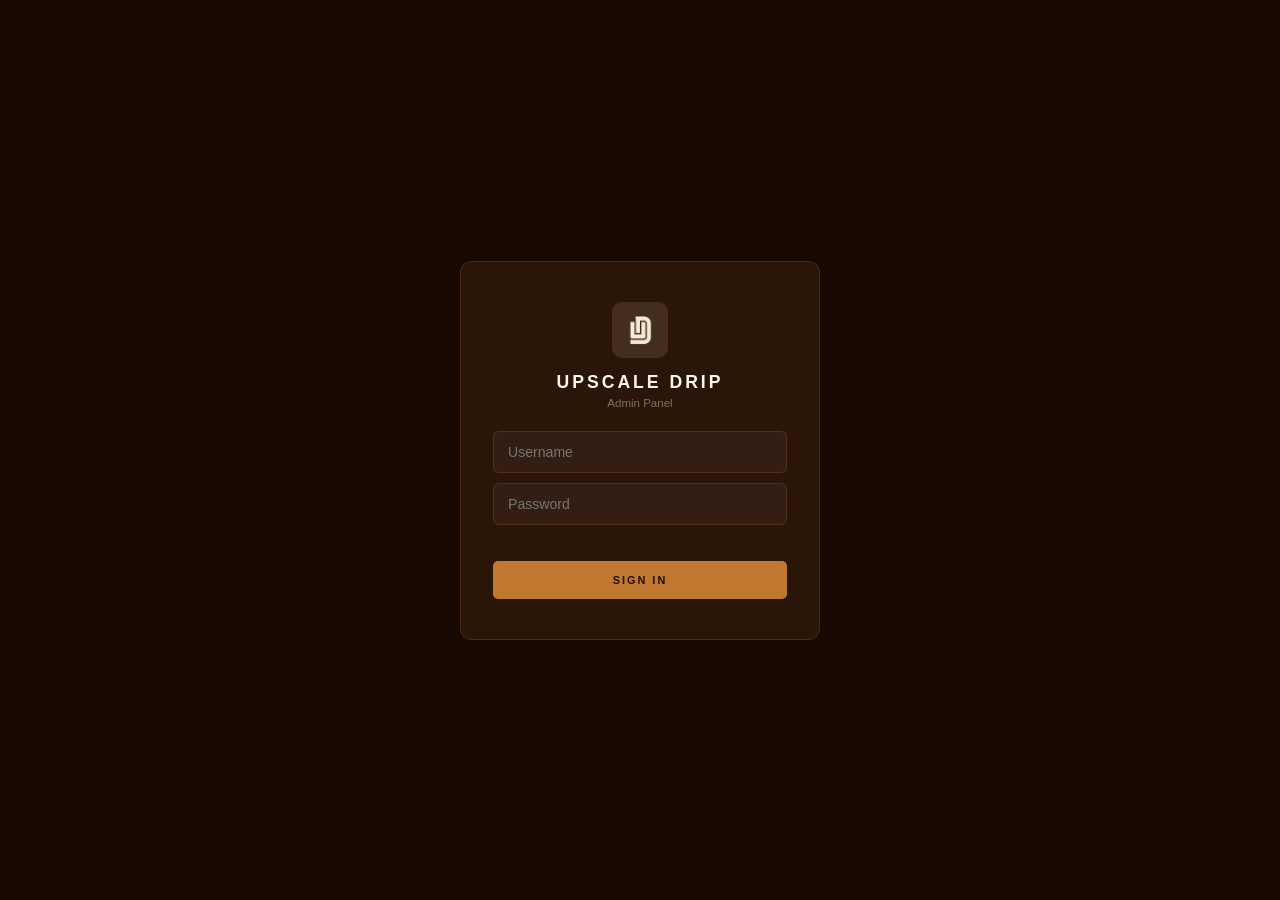
==== admin.html @ 0a0defcd "Add files via upload" ====
<!DOCTYPE html>
<html lang="en">
<head>
<meta charset="UTF-8"/>
<meta name="viewport" content="width=device-width,initial-scale=1.0"/>
<title>Admin — Upscale Drip</title>
<style>
*,*::before,*::after{box-sizing:border-box;margin:0;padding:0}
:root{--bg:#1e0f06;--bg2:#2a1509;--bg3:#361b0c;--bg4:#180a03;--ac:#c07830;--cr:#f0e0c8;--cr2:#faf4ec;--mu:rgba(240,224,200,.45)}
body{background:var(--bg);color:var(--cr);font-family:'Jost',sans-serif;font-weight:300}
@import url('https://fonts.googleapis.com/css2?family=Jost:wght@300;400;500;600&display=swap');
.scr{display:none}.scr.on{display:flex}
/* LOGIN */
#scrLogin{min-height:100vh;align-items:center;justify-content:center;background:var(--bg4)}
.login-box{background:var(--bg2);border:1px solid rgba(192,120,48,.2);border-radius:12px;padding:40px 32px;width:100%;max-width:360px;text-align:center}
.login-box img{width:56px;height:56px;border-radius:10px;margin:0 auto 14px;display:block}
.login-box h2{font-size:1.1rem;letter-spacing:3px;text-transform:uppercase;color:var(--cr2);margin-bottom:4px}
.login-box p{font-size:.72rem;color:var(--mu);margin-bottom:22px}
.login-box input{width:100%;padding:12px 14px;background:rgba(255,255,255,.04);border:1px solid rgba(192,120,48,.2);color:var(--cr);font-size:.88rem;border-radius:6px;outline:none;margin-bottom:10px;font-family:inherit}
.login-box input:focus{border-color:var(--ac)}
#lerr{color:#e74c3c;font-size:.75rem;min-height:18px;margin-bottom:8px}
/* ADMIN LAYOUT */
#scrAdmin{min-height:100vh;flex-direction:row}
.sidebar{width:220px;min-width:220px;background:var(--bg4);border-right:1px solid rgba(192,120,48,.1);display:flex;flex-direction:column;position:sticky;top:0;height:100vh;overflow-y:auto}
.sb-logo{padding:22px 18px 16px;border-bottom:1px solid rgba(192,120,48,.1);display:flex;align-items:center;gap:10px}
.sb-logo img{width:34px;height:34px;border-radius:6px}
.sb-logo span{font-size:.78rem;letter-spacing:3px;color:var(--ac)}
.si{display:flex;align-items:center;gap:10px;padding:12px 18px;font-size:.78rem;color:var(--mu);cursor:pointer;transition:all .2s;border-left:3px solid transparent}
.si:hover{color:var(--cr);background:rgba(192,120,48,.06)}
.si.on{color:var(--ac);border-left-color:var(--ac);background:rgba(192,120,48,.08)}
.sb-foot{margin-top:auto;padding:14px 18px;border-top:1px solid rgba(192,120,48,.1)}
.logout-btn{width:100%;padding:9px;font-size:.7rem;letter-spacing:1.5px;text-transform:uppercase;background:rgba(192,120,48,.1);border:1px solid rgba(192,120,48,.2);color:var(--mu);border-radius:5px;cursor:pointer;transition:all .2s;font-family:inherit}
.logout-btn:hover{background:rgba(192,120,48,.2);color:var(--cr)}
.main{flex:1;padding:28px 32px;overflow-y:auto}
.pg{display:none}.pg.on{display:block}
.ph{display:flex;align-items:center;justify-content:space-between;margin-bottom:24px}
.ph h2{font-size:1.3rem;color:var(--cr2)}
/* STATS */
.stats{display:grid;grid-template-columns:repeat(4,1fr);gap:12px;margin-bottom:24px}
.sc{background:var(--bg2);border-radius:8px;padding:16px;border:1px solid rgba(192,120,48,.1)}
.sc-l{font-size:.62rem;letter-spacing:2px;text-transform:uppercase;color:var(--mu);margin-bottom:4px}
.sc-v{font-size:1.6rem;color:var(--ac);font-weight:600}
.sc-s{font-size:.65rem;color:var(--mu);margin-top:2px}
/* CLOUD BADGE */
.cb{display:inline-flex;align-items:center;gap:7px;padding:6px 12px;border-radius:20px;font-size:.68rem;letter-spacing:.5px}
.cb-ok{background:rgba(45,106,45,.2);border:1px solid rgba(45,106,45,.3);color:#7ec87e}
.cb-err{background:rgba(139,26,26,.2);border:1px solid rgba(139,26,26,.3);color:#e07070}
.dot{width:7px;height:7px;border-radius:50%;background:currentColor}
/* TABLES */
.tbox{background:var(--bg2);border-radius:10px;overflow:hidden;border:1px solid rgba(192,120,48,.1)}
.tbar{display:flex;align-items:center;justify-content:space-between;padding:14px 18px;border-bottom:1px solid rgba(192,120,48,.1)}
.tbar h3{font-size:.88rem;color:var(--cr2)}
table{width:100%;border-collapse:collapse}
th{font-size:.62rem;letter-spacing:2px;text-transform:uppercase;color:var(--mu);padding:10px 14px;text-align:left;border-bottom:1px solid rgba(192,120,48,.1)}
td{padding:10px 14px;font-size:.78rem;border-bottom:1px solid rgba(192,120,48,.06);color:var(--cr)}
tr:last-child td{border-bottom:none}
tr:hover td{background:rgba(192,120,48,.03)}
td img{width:36px;height:44px;object-fit:cover;object-position:top;border-radius:4px}
/* CHIPS */
.chips{display:flex;gap:6px;flex-wrap:wrap;margin-bottom:16px}
.chip{padding:5px 14px;border-radius:16px;font-size:.62rem;font-weight:600;letter-spacing:1.5px;text-transform:uppercase;border:1px solid rgba(192,120,48,.2);color:var(--mu);cursor:pointer;transition:all .2s}
.chip:hover{border-color:var(--ac);color:var(--cr)}
.chip.on{background:var(--ac);border-color:var(--ac);color:var(--bg)}
/* FORMS */
.pbox{background:var(--bg2);border-radius:10px;padding:24px;border:1px solid rgba(192,120,48,.1);margin-bottom:20px}
.pbox h3{font-size:.9rem;color:var(--cr2);margin-bottom:18px}
.fg{margin-bottom:14px}
.fg label{display:block;font-size:.62rem;letter-spacing:1.5px;text-transform:uppercase;color:var(--mu);margin-bottom:5px}
.f{width:100%;padding:10px 13px;background:rgba(255,255,255,.04);border:1px solid rgba(192,120,48,.18);color:var(--cr);font-size:.84rem;border-radius:6px;outline:none;font-family:inherit;transition:border-color .2s}
.f:focus{border-color:var(--ac)}
.f::placeholder{color:var(--mu)}
textarea.f{resize:vertical;min-height:70px}
.fr2{display:grid;grid-template-columns:1fr 1fr;gap:12px}
.frow{display:flex;gap:10px;margin-top:6px;flex-wrap:wrap}
/* TOGGLE */
.trow{display:flex;align-items:center;gap:10px}
.tog{position:relative;width:40px;height:22px;flex-shrink:0}
.tog input{opacity:0;width:0;height:0;position:absolute}
.ts{position:absolute;inset:0;background:rgba(192,120,48,.18);border-radius:22px;cursor:pointer;transition:.25s;border:1px solid rgba(192,120,48,.24)}
.ts:before{content:'';position:absolute;width:15px;height:15px;bottom:2px;left:2px;background:var(--mu);border-radius:50%;transition:.25s}
.tog input:checked+.ts{background:var(--ac);border-color:var(--ac)}
.tog input:checked+.ts:before{transform:translateX(18px);background:#fff}
/* BUTTONS */
.btn{display:inline-flex;align-items:center;gap:6px;padding:9px 20px;background:var(--ac);color:var(--bg);font-size:.68rem;font-weight:700;letter-spacing:2px;text-transform:uppercase;border:none;border-radius:5px;cursor:pointer;transition:all .2s;font-family:inherit}
.btn:hover{background:#e09048}
.btn-g{background:rgba(255,255,255,.07);color:var(--cr);border:1px solid rgba(192,120,48,.2)}
.btn-g:hover{background:rgba(255,255,255,.12)}
.btn-r{background:rgba(139,26,26,.5);color:#e07070;border:1px solid rgba(139,26,26,.3)}
.btn-r:hover{background:rgba(139,26,26,.7)}
.btn-grn{background:rgba(45,106,45,.5);color:#7ec87e;border:1px solid rgba(45,106,45,.3)}
.btn-grn:hover{background:rgba(45,106,45,.7)}
.btn-sm{padding:6px 14px;font-size:.6rem}
/* EDIT MODAL */
.ov{display:none;position:fixed;inset:0;background:rgba(0,0,0,.65);backdrop-filter:blur(3px);z-index:900}
.ov.on{display:block}
.emod{position:fixed;top:50%;left:50%;transform:translate(-50%,-50%) scale(.93);background:var(--bg2);width:94%;max-width:560px;max-height:90vh;overflow-y:auto;border-radius:12px;padding:28px;z-index:901;opacity:0;pointer-events:none;transition:all .3s;border:1px solid rgba(192,120,48,.15)}
.emod.on{opacity:1;pointer-events:all;transform:translate(-50%,-50%) scale(1)}
.emod h3{font-size:1rem;color:var(--cr2);margin-bottom:18px}
.mc{position:absolute;top:14px;right:16px;color:var(--mu);font-size:1.1rem;cursor:pointer;background:none;border:none;font-family:inherit}
/* TOAST */
.toast{position:fixed;bottom:28px;right:28px;background:var(--bg3);border:1px solid rgba(192,120,48,.25);color:var(--cr2);padding:12px 20px;border-radius:8px;font-size:.78rem;z-index:9999;opacity:0;transform:translateY(10px);transition:all .3s;pointer-events:none}
.toast.on{opacity:1;transform:none}
/* SAVING */
.saving-bar{display:none;position:fixed;top:0;left:0;right:0;height:3px;background:linear-gradient(90deg,var(--ac),#e09048);z-index:9999;animation:prog 1s ease-in-out infinite alternate}
@keyframes prog{0%{opacity:.5}100%{opacity:1}}
.saving-bar.on{display:block}
@media(max-width:880px){.stats{grid-template-columns:1fr 1fr}.sidebar{width:180px;min-width:180px}}
@media(max-width:600px){#scrAdmin{flex-direction:column}.sidebar{width:100%;height:auto;position:relative}.main{padding:16px}}
@media(max-width:460px){.fr2{grid-template-columns:1fr}}
</style>
</head>
<body>

<div class="saving-bar" id="savingBar"></div>
<div class="toast" id="toast"></div>

<!-- LOGIN -->
<div class="scr on" id="scrLogin">
  <div class="login-box">
    <img src="logo.jpg" alt="Upscale Drip"/>
    <h2>Upscale Drip</h2>
    <p>Admin Panel</p>
    <input id="lu" type="text" placeholder="Username" autocomplete="off"/>
    <input id="lp" type="password" placeholder="Password"/>
    <div id="lerr"></div>
    <button class="btn" style="width:100%;padding:13px;justify-content:center" onclick="doLogin()">Sign In</button>
  </div>
</div>

<!-- ADMIN -->
<div class="scr" id="scrAdmin">
  <aside class="sidebar">
    <div class="sb-logo">
      <img src="logo.jpg" alt="UD"/>
      <span>UPSCALE DRIP</span>
    </div>
    <div class="si on" data-pg="dash">Dashboard</div>
    <div class="si" data-pg="prods">Products</div>
    <div class="si" data-pg="add">Add Product</div>
    <div class="si" data-pg="settings">Settings</div>
    <div class="sb-foot">
      <button class="logout-btn" onclick="logout()">Sign Out</button>
    </div>
  </aside>

  <main class="main">
    <!-- DASHBOARD -->
    <div class="pg on" id="pg-dash">
      <div class="ph"><h2>Dashboard</h2><div id="cloudBadge"></div></div>
      <div class="stats" id="statsGrid"></div>
      <div class="tbox">
        <div class="tbar"><h3>Recent Products</h3><button class="btn btn-sm" onclick="nav('add')">+ Add Product</button></div>
        <div id="recentTbl"></div>
      </div>
    </div>

    <!-- PRODUCTS -->
    <div class="pg" id="pg-prods">
      <div class="ph"><h2>All Products</h2><button class="btn btn-sm" onclick="nav('add')">+ Add</button></div>
      <div class="chips" id="catChips">
        <span class="chip on" data-c="all">All</span>
        <span class="chip" data-c="panjabi">Panjabi</span>
        <span class="chip" data-c="shirt">Shirts</span>
        <span class="chip" data-c="polo">Polo</span>
        <span class="chip" data-c="jacket">Jackets</span>
        <span class="chip" data-c="trouser">Trousers</span>
      </div>
      <div class="tbox"><div id="prodsTbl"></div></div>
    </div>

    <!-- ADD PRODUCT -->
    <div class="pg" id="pg-add">
      <div class="ph"><h2>Add Product</h2></div>
      <div class="pbox" style="max-width:600px">
        <div class="fr2">
          <div class="fg"><label>Product Name *</label><input class="f" id="fn" placeholder="e.g. Short Panjabi - Sand White"/></div>
          <div class="fg"><label>Category *</label><select class="f" id="fc"><option value="">— Select —</option></select></div>
        </div>
        <div class="fr2">
          <div class="fg"><label>Price (৳) *</label><input class="f" type="number" id="fpr" placeholder="3200"/></div>
          <div class="fg"><label>Main Image URL *</label><input class="f" id="fi" placeholder="https://..." oninput="prevImg(this,'fip')"/></div>
        </div>
        <div style="margin-bottom:14px"><img id="fip" src="" style="display:none;height:100px;border-radius:6px;object-fit:cover"/></div>
        <div class="fg"><label>Description</label><textarea class="f" id="fd" rows="2" placeholder="Short description..."></textarea></div>
        <div class="fg"><label>Sizes (comma separated)</label><input class="f" id="fsz" placeholder="S, M, L, XL, XXL"/></div>
        <div class="fg"><label>Colors (name:hexcode — comma separated)</label><input class="f" id="fcols" placeholder="Sand White:#f5f0e8, Olive Green:#6b7c4d"/></div>
        <div class="fg"><label>Extra Images (one URL per line)</label><textarea class="f" id="fimgs" rows="3" placeholder="https://...&#10;https://..."></textarea></div>
        <div class="fg"><label>Size Chart (image URL or text table)</label><textarea class="f" id="fschart" rows="2" placeholder="https://... or paste a text table"></textarea></div>
        <div class="fg"><label>New Arrival Badge</label>
          <div class="trow" style="margin-top:4px"><label class="tog"><input type="checkbox" id="fnew"/><span class="ts"></span></label><span style="font-size:.8rem">Show "New" badge</span></div>
        </div>
        <div class="frow">
          <button class="btn" onclick="addProd()">&#10003; Save Product</button>
          <button class="btn btn-g" onclick="clearAdd()">Clear</button>
        </div>
      </div>
    </div>

    <!-- SETTINGS -->
    <div class="pg" id="pg-settings">
      <div class="ph"><h2>Settings</h2></div>

      <div class="pbox" style="max-width:640px">
        <h3>Hero Slides</h3>
        <p style="font-size:.76rem;color:var(--mu);margin-bottom:14px">Edit the 3 background slides on the homepage.</p>
        <div id="heroEditor"></div>
        <button class="btn btn-grn" style="margin-top:12px" onclick="saveHero()">&#10003; Save Hero Slides</button>
      </div>

      <div class="pbox" style="max-width:640px">
        <h3>Ticker Bar</h3>
        <p style="font-size:.76rem;color:var(--mu);margin-bottom:14px">Edit the scrolling offers bar. One item per line.</p>
        <textarea class="f" id="tickerEditor" rows="6" placeholder="New Arrivals SS26&#10;Cash on Delivery&#10;Free Delivery Dhaka"></textarea>
        <button class="btn btn-grn" style="margin-top:10px" onclick="saveTicker()">&#10003; Save Ticker</button>
      </div>

      <div class="pbox" style="max-width:640px">
        <h3>Change Password</h3>
        <div class="fg"><label>Current Password</label><input class="f" type="password" id="cp"/></div>
        <div class="fr2">
          <div class="fg"><label>New Password</label><input class="f" type="password" id="np"/></div>
          <div class="fg"><label>Confirm New Password</label><input class="f" type="password" id="cnp"/></div>
        </div>
        <button class="btn" onclick="changePwd()">&#10003; Update Password</button>
      </div>

      <div class="pbox" style="max-width:640px">
        <h3>Order Email Notifications</h3>
        <p style="font-size:.76rem;color:var(--mu);margin-bottom:14px">Connect EmailJS to receive order emails. <a href="https://www.emailjs.com" target="_blank" style="color:var(--ac)">Sign up free at emailjs.com</a></p>
        <div class="fg"><label>EmailJS Public Key</label><input class="f" id="ejPublic" placeholder="e.g. abc123XYZ"/></div>
        <div class="fg"><label>EmailJS Service ID</label><input class="f" id="ejService" placeholder="e.g. service_xxxxxx"/></div>
        <div class="fg"><label>EmailJS Template ID</label><input class="f" id="ejTemplate" placeholder="e.g. template_xxxxxx"/></div>
        <p style="font-size:.7rem;color:var(--mu);margin-bottom:10px">Template variables: <code style="color:var(--ac)">customer_name, phone, address, location, items, subtotal, delivery, total</code></p>
        <button class="btn btn-grn" onclick="saveEmailJS()">&#10003; Save Email Settings</button>
      </div>

      <div class="pbox" style="max-width:640px">
        <h3>Custom Categories</h3>
        <p style="font-size:.76rem;color:var(--mu);margin-bottom:14px">Add new product categories beyond the defaults.</p>
        <div id="catList" style="margin-bottom:12px"></div>
        <div style="display:flex;gap:8px">
          <input class="f" id="newCatInput" placeholder="e.g. accessories" style="flex:1"/>
          <button class="btn" onclick="addCat()">+ Add</button>
        </div>
      </div>

      <div class="pbox" style="max-width:640px">
        <h3>Danger Zone</h3>
        <p style="font-size:.76rem;color:var(--mu);margin-bottom:14px">Reset all products back to the 16 defaults.</p>
        <button class="btn btn-r" onclick="resetAll()">&#9888; Reset All Products</button>
      </div>
    </div>

  </main>
</div>

<!-- EDIT MODAL -->
<div class="ov" id="editOv" onclick="closeEdit()"></div>
<div class="emod" id="editMod">
  <button class="mc" onclick="closeEdit()">&#10005;</button>
  <h3>Edit Product</h3>
  <div class="fr2">
    <div class="fg"><label>Name *</label><input class="f" id="en"/></div>
    <div class="fg"><label>Category *</label><select class="f" id="ec"></select></div>
  </div>
  <div class="fr2">
    <div class="fg"><label>Price (৳) *</label><input class="f" type="number" id="epr"/></div>
    <div class="fg"><label>Main Image URL *</label><input class="f" id="ei" oninput="prevImg(this,'eip')"/></div>
  </div>
  <div style="margin-bottom:14px"><img id="eip" src="" style="display:none;height:80px;border-radius:6px;object-fit:cover"/></div>
  <div class="fg"><label>Description</label><textarea class="f" id="ed" rows="2"></textarea></div>
  <div class="fg"><label>Sizes (comma separated)</label><input class="f" id="esz"/></div>
  <div class="fg"><label>Colors (name:hexcode — comma separated)</label><input class="f" id="ecols"/></div>
  <div class="fg"><label>Extra Images (one URL per line)</label><textarea class="f" id="eimgs" rows="3"></textarea></div>
  <div class="fg"><label>Size Chart (image URL or text)</label><textarea class="f" id="eschart" rows="2"></textarea></div>
  <div class="fg"><label>New Arrival</label>
    <div class="trow" style="margin-top:4px"><label class="tog"><input type="checkbox" id="enew"/><span class="ts"></span></label><span style="font-size:.8rem">Show "New" badge</span></div>
  </div>
  <div class="frow">
    <button class="btn" onclick="saveEdit()">&#10003; Save Changes</button>
    <button class="btn btn-g" onclick="closeEdit()">Cancel</button>
  </div>
</div>

<script>
const SB_URL = 'https://pwbvhiczbljxotyiqwin.supabase.co';
const SB_KEY = 'eyJhbGciOiJIUzI1NiIsInR5cCI6IkpXVCJ9.eyJpc3MiOiJzdXBhYmFzZSIsInJlZiI6InB3YnZoaWN6YmxqeG90eWlxd2luIiwicm9sZSI6ImFub24iLCJpYXQiOjE3NzMwNzA0NjQsImV4cCI6MjA4ODY0NjQ2NH0.D5AfG-0RzwMVuLhfY_UIaBmjnXt2v2VZ6OrHuLbLZ10';
const SB_H = {'apikey':SB_KEY,'Authorization':'Bearer '+SB_KEY,'Content-Type':'application/json','Prefer':'return=representation'};
const SB_HR = {'apikey':SB_KEY,'Authorization':'Bearer '+SB_KEY};

const CKEY = 'ud_creds';
function getCreds(){try{const r=localStorage.getItem(CKEY);return r?JSON.parse(r):{user:'upscaledrip',pass:'UD@Admin2026'};}catch(e){return{user:'upscaledrip',pass:'UD@Admin2026'};}}

const DEF=[
  {name:'Short Panjabi - Sand White',cat:'panjabi',img:'https://images.unsplash.com/photo-1605518216938-7c31b7b14ad0?w=700&q=85',price:3200,description:'Premium cotton short panjabi.',isnew:true,sizes:['S','M','L','XL','XXL'],colors:[],images:[],sizechart:''},
  {name:'Premium Linen Shirt - Natural Beige',cat:'shirt',img:'https://images.unsplash.com/photo-1602810318383-e386cc2a3ccf?w=700&q=85',price:1800,description:'Pure linen blend, relaxed fit.',isnew:true,sizes:['S','M','L','XL','XXL'],colors:[],images:[],sizechart:''},
  {name:'Premium Polo Shirt - Coffee Brown',cat:'polo',img:'https://images.unsplash.com/photo-1586363104862-3a5e2ab60d99?w=700&q=85',price:2400,description:'Fine pique cotton polo.',isnew:true,sizes:['S','M','L','XL','XXL'],colors:[],images:[],sizechart:''},
  {name:'Oxford Button-Down Shirt - White',cat:'shirt',img:'https://images.unsplash.com/photo-1596755094514-f87e34085b2c?w=700&q=85',price:1800,description:'Classic Oxford weave.',isnew:true,sizes:['S','M','L','XL','XXL'],colors:[],images:[],sizechart:''},
  {name:'Short Panjabi - Olive Green',cat:'panjabi',img:'https://images.unsplash.com/photo-1610030469983-98e550d6193c?w=700&q=85',price:3200,description:'Soft premium cotton.',isnew:false,sizes:['S','M','L','XL','XXL'],colors:[],images:[],sizechart:''},
  {name:'Short Panjabi - Charcoal Black',cat:'panjabi',img:'https://images.unsplash.com/photo-1583743814966-8936f5b7be1a?w=700&q=85',price:3200,description:'Elegant charcoal black.',isnew:false,sizes:['S','M','L','XL','XXL'],colors:[],images:[],sizechart:''},
  {name:'Linen Shirt - Slate Blue',cat:'shirt',img:'https://images.unsplash.com/photo-1489987707025-afc232f7ea0f?w=700&q=85',price:1800,description:'Relaxed slate blue.',isnew:false,sizes:['S','M','L','XL','XXL'],colors:[],images:[],sizechart:''},
  {name:'Cuban Collar Shirt - Brown',cat:'shirt',img:'https://images.unsplash.com/photo-1593030761757-71fae45fa0e7?w=700&q=85',price:1800,description:'Relaxed open collar.',isnew:false,sizes:['S','M','L','XL','XXL'],colors:[],images:[],sizechart:''},
  {name:'Classic Polo - Navy Blue',cat:'polo',img:'https://images.unsplash.com/photo-1571455786673-9d9d6c194f90?w=700&q=85',price:2400,description:'Premium pique cotton.',isnew:false,sizes:['S','M','L','XL','XXL'],colors:[],images:[],sizechart:''},
  {name:'Striped Polo - Cream and Brown',cat:'polo',img:'https://images.unsplash.com/photo-1622445275576-721325763afe?w=700&q=85',price:2400,description:'Subtle horizontal stripes.',isnew:false,sizes:['S','M','L','XL','XXL'],colors:[],images:[],sizechart:''},
  {name:'Tailored Drip Trousers - Cream',cat:'trouser',img:'https://images.unsplash.com/photo-1473966968600-fa801b869a1a?w=700&q=85',price:2200,description:'High-waist tapered cut.',isnew:false,sizes:['28','30','32','34','36'],colors:[],images:[],sizechart:''},
  {name:'Slim Chino Trousers - Khaki',cat:'trouser',img:'https://images.unsplash.com/photo-1542272604-787c3835535d?w=700&q=85',price:2200,description:'Premium cotton twill.',isnew:false,sizes:['28','30','32','34','36'],colors:[],images:[],sizechart:''},
  {name:'Cargo Utility Trousers - Black',cat:'trouser',img:'https://images.unsplash.com/photo-1624378439575-d8705ad7ae80?w=700&q=85',price:2500,description:'8-pocket utility.',isnew:false,sizes:['28','30','32','34','36'],colors:[],images:[],sizechart:''},
  {name:'Varsity Bomber Jacket - Black',cat:'jacket',img:'https://images.unsplash.com/photo-1503341504253-dff4815485f1?w=700&q=85',price:4200,description:'Ribbed cuffs, satin lining.',isnew:false,sizes:['S','M','L','XL'],colors:[],images:[],sizechart:''},
  {name:'Onyx Trench Coat',cat:'jacket',img:'https://images.unsplash.com/photo-1591047139829-d91aecb6caea?w=700&q=85',price:5200,description:'Double-breasted trench.',isnew:false,sizes:['S','M','L','XL'],colors:[],images:[],sizechart:''},
  {name:'Structured Blazer - Camel',cat:'jacket',img:'https://images.unsplash.com/photo-1548778052-311f4bc2b502?w=700&q=85',price:3800,description:'Sharp camel blazer.',isnew:false,sizes:['S','M','L','XL'],colors:[],images:[],sizechart:''}
];

const DEFAULT_HERO=[
  {img:'https://images.unsplash.com/photo-1602810318383-e386cc2a3ccf?w=1600&q=80',tag:'SS 2026 New Collection',title:'PREMIUM',titleEm:'SHIRTS.',sub:'Crafted from the finest fabrics. Sharp, clean, effortlessly bold.',btn1:'Shop Now',btn1link:'#collection',btn2:'New Arrivals',btn2link:'#new'},
  {img:'https://images.unsplash.com/photo-1605518216938-7c31b7b14ad0?w=1600&q=80',tag:'Traditional Modern',title:'SHORT',titleEm:'PANJABI.',sub:'Premium cotton. Traditional elegance, modern cut.',btn1:'Shop Panjabi',btn1link:'#panjabi',btn2:'New Arrivals',btn2link:'#new'},
  {img:'https://images.unsplash.com/photo-1586363104862-3a5e2ab60d99?w=1600&q=80',tag:'Exclusive Limited',title:'PREMIUM',titleEm:'POLO.',sub:'Signature pique cotton. Bold comfort meets refined style.',btn1:'Shop Polo',btn1link:'#collection',btn2:'New Arrivals',btn2link:'#new'}
];

// ── HELPERS ──
function normP(p){
  var s=p.sizes;if(!Array.isArray(s)){try{s=JSON.parse(s||'[]');}catch(e){s=['S','M','L','XL','XXL'];}}
  var imgs=p.images;if(!Array.isArray(imgs)){try{imgs=JSON.parse(imgs||'[]');}catch(e){imgs=[];}}
  var cols=p.colors;if(!Array.isArray(cols)){try{cols=JSON.parse(cols||'[]');}catch(e){cols=[];}}
  return Object.assign({},p,{sizes:s,images:imgs,colors:cols,sizechart:p.sizechart||''});
}
function parseCols(str){
  if(!str||!str.trim())return[];
  return str.split(',').map(function(s){
    var parts=s.trim().split(':');
    return{name:parts[0].trim(),hex:(parts[1]||parts[0]).trim()};
  }).filter(function(x){return x.name;});
}
function show(id){document.getElementById(id).classList.add('on');}
function hide(id){document.getElementById(id).classList.remove('on');}
function saving(on){document.getElementById('savingBar').classList[on?'add':'remove']('on');}
var toastTimer;
function toast(msg,type){
  var t=document.getElementById('toast');
  t.innerHTML=msg;
  t.style.borderColor=type==='err'?'rgba(231,76,60,.4)':'rgba(192,120,48,.25)';
  t.classList.add('on');
  clearTimeout(toastTimer);
  toastTimer=setTimeout(function(){t.classList.remove('on');},3000);
}
function prevImg(inp,imgId){
  var img=document.getElementById(imgId);
  if(inp.value.trim()){img.src=inp.value.trim();img.style.display='block';}
  else{img.style.display='none';}
}

// ── SUPABASE ──
async function sbGet(){
  var r=await fetch(SB_URL+'/rest/v1/products?select=*&order=id.asc',{headers:SB_HR});
  if(!r.ok)throw new Error(await r.text());
  return r.json();
}
async function sbInsert(p){
  var r=await fetch(SB_URL+'/rest/v1/products',{method:'POST',headers:SB_H,body:JSON.stringify(p)});
  if(!r.ok)throw new Error(await r.text());
  return r.json();
}
async function sbUpdate(id,p){
  var r=await fetch(SB_URL+'/rest/v1/products?id=eq.'+id,{method:'PATCH',headers:SB_H,body:JSON.stringify(p)});
  if(!r.ok)throw new Error(await r.text());
  return r.json();
}
async function sbDelete(id){
  var r=await fetch(SB_URL+'/rest/v1/products?id=eq.'+id,{method:'DELETE',headers:SB_H});
  if(!r.ok)throw new Error(await r.text());
}
async function sbDeleteAll(){
  var r=await fetch(SB_URL+'/rest/v1/products?id=gte.0',{method:'DELETE',headers:SB_H});
  if(!r.ok)throw new Error(await r.text());
}
async function sbGetSettings(){
  var r=await fetch(SB_URL+'/rest/v1/site_settings?select=*&limit=1',{headers:SB_HR});
  if(!r.ok)return null;
  var d=await r.json();
  return d&&d.length?d[0]:null;
}
async function sbSaveSettings(data){
  var existing=await sbGetSettings();
  if(existing){
    await fetch(SB_URL+'/rest/v1/site_settings?id=eq.'+existing.id,{method:'PATCH',headers:SB_H,body:JSON.stringify(data)});
  } else {
    await fetch(SB_URL+'/rest/v1/site_settings',{method:'POST',headers:SB_H,body:JSON.stringify(data)});
  }
}

// ── AUTH ──
function doLogin(){
  var u=document.getElementById('lu').value.trim();
  var p=document.getElementById('lp').value;
  var c=getCreds();
  if(u===c.user&&p===c.pass){
    sessionStorage.setItem('ud_ok','1');
    hide('scrLogin');
    bootAdmin();
  } else {
    var e=document.getElementById('lerr');
    e.textContent='Incorrect username or password.';
    setTimeout(function(){e.textContent='';},3000);
  }
}
document.addEventListener('keydown',function(e){
  if(e.key==='Enter'&&document.getElementById('scrLogin').classList.contains('on'))doLogin();
});
function logout(){
  sessionStorage.removeItem('ud_ok');
  hide('scrAdmin');
  show('scrLogin');
}
window.addEventListener('DOMContentLoaded',function(){
  show('scrLogin');
  if(sessionStorage.getItem('ud_ok')==='1'){
    hide('scrLogin');
    bootAdmin();
  }
});

// ── BOOT ──
var PRODS=[], curCat='all';
async function bootAdmin(){
  show('scrAdmin');
  saving(true);
  try{
    var data=await sbGet();
    PRODS=data.map(normP);
    if(!PRODS.length){
      for(var i=0;i<DEF.length;i++){
        await sbInsert(DEF[i]);
      }
      var fresh=await sbGet();
      PRODS=fresh.map(normP);
    }
    document.getElementById('cloudBadge').innerHTML='<div class="cb cb-ok"><span class="dot"></span>Supabase connected</div>';
    // Load custom cats
    try{var ss=await sbGetSettings();if(ss&&ss.custom_cats){var cc=ss.custom_cats;CUSTOM_CATS=typeof cc==='string'?JSON.parse(cc):cc;}}catch(e){}
  }catch(e){
    document.getElementById('cloudBadge').innerHTML='<div class="cb cb-err"><span class="dot"></span>Error: '+e.message+'</div>';
    PRODS=DEF.map(function(p){return Object.assign({},p);});
  }
  saving(false);
  populateCatSelects();
  renderDash();
  renderProds('all');
  document.querySelectorAll('.si').forEach(function(s){
    s.addEventListener('click',function(){nav(s.dataset.pg);});
  });
  document.getElementById('catChips').addEventListener('click',function(e){
    var c=e.target.closest('.chip');
    if(c){
      document.querySelectorAll('.chip').forEach(function(x){x.classList.remove('on');});
      c.classList.add('on');
      renderProds(c.dataset.c);
    }
  });
}

// ── NAV ──
function nav(pg){
  document.querySelectorAll('.pg').forEach(function(p){p.classList.remove('on');});
  document.querySelectorAll('.si').forEach(function(s){s.classList.remove('on');});
  document.getElementById('pg-'+pg).classList.add('on');
  document.querySelector('.si[data-pg="'+pg+'"]').classList.add('on');
  if(pg==='dash')renderDash();
  if(pg==='prods')renderProds(curCat);
  if(pg==='settings')loadSettings();
}

// ── DASHBOARD ──
function renderDash(){
  var sg=document.getElementById('statsGrid');
  sg.innerHTML=
    '<div class="sc"><div class="sc-l">Total Products</div><div class="sc-v">'+PRODS.length+'</div><div class="sc-s">In catalogue</div></div>'+
    '<div class="sc"><div class="sc-l">New Arrivals</div><div class="sc-v">'+PRODS.filter(function(p){return p.isnew;}).length+'</div><div class="sc-s">Marked new</div></div>'+
    '<div class="sc"><div class="sc-l">Categories</div><div class="sc-v">'+['panjabi','shirt','polo','jacket','trouser'].filter(function(c){return PRODS.some(function(p){return p.cat===c;});}).length+'</div><div class="sc-s">Active</div></div>'+
    '<div class="sc"><div class="sc-l">Avg Price</div><div class="sc-v">৳'+Math.round(PRODS.reduce(function(s,p){return s+p.price;},0)/(PRODS.length||1)).toLocaleString()+'</div><div class="sc-s">Per item</div></div>';
  document.getElementById('recentTbl').innerHTML=buildTbl([...PRODS].reverse().slice(0,6));
}

// ── PRODUCTS TABLE ──
function renderProds(cat){
  curCat=cat||'all';
  var list=curCat==='all'?PRODS:PRODS.filter(function(p){return p.cat===curCat;});
  document.getElementById('prodsTbl').innerHTML=buildTbl(list);
}
function buildTbl(list){
  if(!list.length)return '<p style="padding:20px;color:var(--mu);font-size:.82rem">No products found.</p>';
  var rows=list.map(function(p){
    return '<tr>'+
      '<td><img src="'+p.img+'" alt=""/></td>'+
      '<td>'+p.name+'</td>'+
      '<td style="text-transform:capitalize">'+p.cat+'</td>'+
      '<td>৳'+p.price.toLocaleString()+'</td>'+
      '<td>'+(p.isnew?'<span style="background:var(--ac);color:var(--bg);font-size:.55rem;font-weight:700;padding:2px 8px;border-radius:3px">NEW</span>':'')+'</td>'+
      '<td><button class="btn btn-sm btn-g" onclick="openEdit('+p.id+')">Edit</button> <button class="btn btn-sm btn-r" onclick="delProd('+p.id+')">Del</button></td>'+
    '</tr>';
  }).join('');
  return '<table><thead><tr><th>Img</th><th>Name</th><th>Cat</th><th>Price</th><th>Badge</th><th>Actions</th></tr></thead><tbody>'+rows+'</tbody></table>';
}

// ── ADD PRODUCT ──
function addProd(){
  var name=document.getElementById('fn').value.trim();
  var cat=document.getElementById('fc').value;
  var price=parseInt(document.getElementById('fpr').value);
  var desc=document.getElementById('fd').value.trim();
  var img=document.getElementById('fi').value.trim();
  var szr=document.getElementById('fsz').value;
  var isnew=document.getElementById('fnew').checked;
  var colsStr=document.getElementById('fcols').value.trim();
  var imgsStr=document.getElementById('fimgs').value.trim();
  var schart=document.getElementById('fschart').value.trim();
  if(!name||!cat||!price||!img){toast('Fill in all required fields.','err');return;}
  var sizes=szr?szr.split(',').map(function(s){return s.trim();}).filter(Boolean):['S','M','L','XL','XXL'];
  var colors=parseCols(colsStr);
  var images=imgsStr?imgsStr.split('\n').map(function(s){return s.trim();}).filter(Boolean):[];
  saving(true);
  sbInsert({name:name,cat:cat,img:img,price:price,description:desc,isnew:isnew,sizes:sizes,colors:colors,images:images,sizechart:schart})
    .then(function(){return sbGet();})
    .then(function(data){PRODS=data.map(normP);clearAdd();nav('prods');toast('&#10003; Product saved!');})
    .catch(function(e){toast('Error: '+e.message,'err');})
    .finally(function(){saving(false);});
}
function clearAdd(){
  ['fn','fpr','fd','fi','fsz','fcols','fimgs','fschart'].forEach(function(id){document.getElementById(id).value='';});
  document.getElementById('fc').value='';
  document.getElementById('fnew').checked=false;
  document.getElementById('fip').style.display='none';
}

// ── EDIT PRODUCT ──
var eid=null;
function openEdit(id){
  var p=PRODS.find(function(x){return x.id===id;});
  if(!p)return;
  eid=id;
  document.getElementById('en').value=p.name;
  document.getElementById('ec').value=p.cat;
  document.getElementById('epr').value=p.price;
  document.getElementById('ei').value=p.img;
  document.getElementById('ed').value=p.description||p.desc||'';
  document.getElementById('esz').value=(p.sizes||[]).join(', ');
  document.getElementById('ecols').value=(p.colors||[]).map(function(c){return (c.name||c)+':'+(c.hex||c);}).join(', ');
  document.getElementById('eimgs').value=(p.images||[]).join('\n');
  document.getElementById('eschart').value=p.sizechart||'';
  document.getElementById('enew').checked=!!p.isnew;
  var eip=document.getElementById('eip');
  if(p.img){eip.src=p.img;eip.style.display='block';}else{eip.style.display='none';}
  show('editOv');show('editMod');
}
function closeEdit(){hide('editOv');hide('editMod');eid=null;}
function saveEdit(){
  if(!eid)return;
  var name=document.getElementById('en').value.trim();
  var cat=document.getElementById('ec').value;
  var price=parseInt(document.getElementById('epr').value);
  var desc=document.getElementById('ed').value.trim();
  var img=document.getElementById('ei').value.trim();
  var szr=document.getElementById('esz').value;
  var isnew=document.getElementById('enew').checked;
  var colsStr=document.getElementById('ecols').value.trim();
  var imgsStr=document.getElementById('eimgs').value.trim();
  var schart=document.getElementById('eschart').value.trim();
  if(!name||!cat||!price||!img){toast('Fill in all required fields.','err');return;}
  var sizes=szr?szr.split(',').map(function(s){return s.trim();}).filter(Boolean):['S','M','L','XL','XXL'];
  var colors=parseCols(colsStr);
  var images=imgsStr?imgsStr.split('\n').map(function(s){return s.trim();}).filter(Boolean):[];
  saving(true);
  sbUpdate(eid,{name:name,cat:cat,img:img,price:price,description:desc,isnew:isnew,sizes:sizes,colors:colors,images:images,sizechart:schart})
    .then(function(){return sbGet();})
    .then(function(data){PRODS=data.map(normP);closeEdit();renderProds(curCat);renderDash();toast('&#10003; Updated!');})
    .catch(function(e){toast('Error: '+e.message,'err');})
    .finally(function(){saving(false);});
}

// ── DELETE ──
function delProd(id){
  if(!confirm('Delete this product?'))return;
  saving(true);
  sbDelete(id)
    .then(function(){PRODS=PRODS.filter(function(p){return p.id!==id;});renderProds(curCat);renderDash();toast('&#10003; Deleted.');})
    .catch(function(e){toast('Error: '+e.message,'err');})
    .finally(function(){saving(false);});
}

// ── RESET ──
function resetAll(){
  if(!confirm('Reset ALL products to defaults? This cannot be undone.'))return;
  saving(true);
  sbDeleteAll()
    .then(function(){
      var chain=Promise.resolve();
      DEF.forEach(function(p){chain=chain.then(function(){return sbInsert(p);});});
      return chain;
    })
    .then(function(){return sbGet();})
    .then(function(data){PRODS=data.map(normP);renderProds('all');renderDash();toast('&#10003; Reset to defaults!');})
    .catch(function(e){toast('Error: '+e.message,'err');})
    .finally(function(){saving(false);});
}

// ── SETTINGS: HERO & TICKER ──
var CURRENT_HERO=DEFAULT_HERO.map(function(s){return Object.assign({},s);});

async function loadSettings(){
  try{
    var s=await sbGetSettings();
    if(s){
      var hs=s.hero_slides;
      CURRENT_HERO=hs?(typeof hs==='string'?JSON.parse(hs):hs):DEFAULT_HERO;
      var ti=s.ticker_items;
      var items=ti?(typeof ti==='string'?JSON.parse(ti):ti):['New Arrivals SS26','Cash on Delivery','Free Delivery Dhaka'];
      document.getElementById('tickerEditor').value=items.join('\n');
      // Load custom cats
      var cc=s.custom_cats;
      CUSTOM_CATS=cc?(typeof cc==='string'?JSON.parse(cc):cc):[];
      // Load EmailJS
      if(s.emailjs_public)document.getElementById('ejPublic').value=s.emailjs_public;
      if(s.emailjs_service)document.getElementById('ejService').value=s.emailjs_service;
      if(s.emailjs_template)document.getElementById('ejTemplate').value=s.emailjs_template;
    } else {
      CURRENT_HERO=DEFAULT_HERO.map(function(s){return Object.assign({},s);});
      document.getElementById('tickerEditor').value='New Arrivals SS26\nCash on Delivery\nShort Panjabi\nLinen Shirts\nPremium Polo\nFree Delivery Dhaka';
    }
    renderHeroEditor(CURRENT_HERO);
    renderCatList();
    populateCatSelects();
  }catch(e){
    renderHeroEditor(DEFAULT_HERO);
    renderCatList();
  }
}

function renderHeroEditor(slides){
  var he=document.getElementById('heroEditor');
  if(!he)return;
  he.innerHTML='';
  slides.forEach(function(sl,i){
    var box=document.createElement('div');
    box.style.cssText='border:1px solid rgba(192,120,48,.2);border-radius:8px;padding:14px;margin-bottom:12px;background:var(--bg3)';
    box.innerHTML=
      '<p style="font-size:.68rem;letter-spacing:2px;text-transform:uppercase;color:var(--ac);margin-bottom:10px;font-weight:600">Slide '+(i+1)+'</p>'+
      '<div class="fg"><label>Background Image URL</label><input class="f" id="himg'+i+'" value="'+(sl.img||'')+'" placeholder="https://..."/></div>'+
      (sl.img?'<div style="margin-bottom:10px"><img src="'+sl.img+'" style="height:70px;border-radius:4px;object-fit:cover"/></div>':'')+
      '<div class="fr2"><div class="fg"><label>Tag Line</label><input class="f" id="htag'+i+'" value="'+(sl.tag||'')+'" placeholder="SS 2026 New Collection"/></div>'+
      '<div class="fg"><label>Subtitle</label><input class="f" id="hsub'+i+'" value="'+(sl.sub||'')+'" placeholder="Short description"/></div></div>'+
      '<div class="fr2"><div class="fg"><label>Title</label><input class="f" id="htitle'+i+'" value="'+(sl.title||'')+'" placeholder="PREMIUM"/></div>'+
      '<div class="fg"><label>Italic Word</label><input class="f" id="htitleem'+i+'" value="'+(sl.titleEm||'')+'" placeholder="SHIRTS."/></div></div>'+
      '<div style="display:grid;grid-template-columns:1fr 1fr 1fr 1fr;gap:6px">'+
      '<input class="f" id="hb1'+i+'" value="'+(sl.btn1||'Shop Now')+'" placeholder="Btn 1"/>'+
      '<input class="f" id="hb1l'+i+'" value="'+(sl.btn1link||'#collection')+'" placeholder="#link1"/>'+
      '<input class="f" id="hb2'+i+'" value="'+(sl.btn2||'New Arrivals')+'" placeholder="Btn 2"/>'+
      '<input class="f" id="hb2l'+i+'" value="'+(sl.btn2link||'#new')+'" placeholder="#link2"/></div>';
    he.appendChild(box);
  });
}

async function saveHero(){
  var slides=CURRENT_HERO.map(function(sl,i){
    return{
      img:document.getElementById('himg'+i).value.trim()||sl.img,
      tag:document.getElementById('htag'+i).value.trim()||sl.tag,
      sub:document.getElementById('hsub'+i).value.trim()||sl.sub,
      title:document.getElementById('htitle'+i).value.trim()||sl.title,
      titleEm:document.getElementById('htitleem'+i).value.trim()||sl.titleEm,
      btn1:document.getElementById('hb1'+i).value.trim()||sl.btn1,
      btn1link:document.getElementById('hb1l'+i).value.trim()||sl.btn1link,
      btn2:document.getElementById('hb2'+i).value.trim()||sl.btn2,
      btn2link:document.getElementById('hb2l'+i).value.trim()||sl.btn2link
    };
  });
  saving(true);
  try{
    await sbSaveSettings({hero_slides:slides});
    CURRENT_HERO=slides;
    renderHeroEditor(slides);
    toast('&#10003; Hero slides saved!');
  }catch(e){toast('Error: '+e.message,'err');}
  saving(false);
}

async function saveTicker(){
  var raw=document.getElementById('tickerEditor').value;
  var items=raw.split('\n').map(function(s){return s.trim();}).filter(Boolean);
  saving(true);
  try{
    await sbSaveSettings({ticker_items:items});
    toast('&#10003; Ticker saved!');
  }catch(e){toast('Error: '+e.message,'err');}
  saving(false);
}

// ── CATEGORIES ──
var DEFAULT_CATS=['panjabi','shirt','polo','jacket','trouser'];
var CUSTOM_CATS=[];

function allCats(){return DEFAULT_CATS.concat(CUSTOM_CATS.filter(function(c){return DEFAULT_CATS.indexOf(c)<0;}));}

function populateCatSelects(){
  var cats=allCats();
  var opts=cats.map(function(c){return '<option value="'+c+'">'+c.charAt(0).toUpperCase()+c.slice(1)+'</option>';}).join('');
  var fc=document.getElementById('fc');
  var ec=document.getElementById('ec');
  if(fc)fc.innerHTML='<option value="">— Select —</option>'+opts;
  if(ec)ec.innerHTML=opts;
}

function renderCatList(){
  var el=document.getElementById('catList');if(!el)return;
  var html='';
  DEFAULT_CATS.forEach(function(c){
    html+='<div style="display:flex;align-items:center;justify-content:space-between;padding:7px 10px;background:var(--bg3);border-radius:5px;margin-bottom:6px;font-size:.78rem">'+
      '<span>'+c.charAt(0).toUpperCase()+c.slice(1)+'</span><span style="font-size:.62rem;color:var(--mu)">Default</span></div>';
  });
  CUSTOM_CATS.forEach(function(cat,i){
    html+='<div style="display:flex;align-items:center;justify-content:space-between;padding:7px 10px;background:var(--bg3);border-radius:5px;margin-bottom:6px">'+
      '<span style="font-size:.78rem">'+cat.charAt(0).toUpperCase()+cat.slice(1)+'</span>'+
      '<button onclick="removeCat('+i+')" style="font-size:.6rem;color:#e07070;background:none;border:none;cursor:pointer;font-family:inherit">Remove</button></div>';
  });
  el.innerHTML=html||'<p style="font-size:.76rem;color:var(--mu)">No custom categories yet.</p>';
}

function addCat(){
  var inp=document.getElementById('newCatInput');
  var val=inp.value.trim().toLowerCase().replace(/\s+/g,'-');
  if(!val){toast('Enter a category name.','err');return;}
  if(allCats().indexOf(val)>=0){toast('Category already exists.','err');return;}
  CUSTOM_CATS.push(val);
  inp.value='';
  saveCats();
  renderCatList();
  populateCatSelects();
  toast('&#10003; Category added!');
}

function removeCat(i){
  if(!confirm('Remove category "'+CUSTOM_CATS[i]+'"?'))return;
  CUSTOM_CATS.splice(i,1);
  saveCats();
  renderCatList();
  populateCatSelects();
  toast('&#10003; Removed.');
}

async function saveCats(){
  try{await sbSaveSettings({custom_cats:CUSTOM_CATS});}catch(e){}
}

// ── EMAILJS SETTINGS ──
async function saveEmailJS(){
  var pub=document.getElementById('ejPublic').value.trim();
  var svc=document.getElementById('ejService').value.trim();
  var tpl=document.getElementById('ejTemplate').value.trim();
  if(!pub||!svc||!tpl){toast('Fill in all three EmailJS fields.','err');return;}
  saving(true);
  try{
    await sbSaveSettings({emailjs_public:pub,emailjs_service:svc,emailjs_template:tpl});
    toast('&#10003; Email settings saved! Update index.html with these IDs.');
  }catch(e){toast('Error: '+e.message,'err');}
  saving(false);
}

// ── CHANGE PASSWORD ──
function changePwd(){
  var c=getCreds();
  var cp=document.getElementById('cp').value;
  var np=document.getElementById('np').value;
  var cnp=document.getElementById('cnp').value;
  if(cp!==c.pass){toast('Current password incorrect.','err');return;}
  if(!np||np.length<6){toast('New password must be at least 6 characters.','err');return;}
  if(np!==cnp){toast('Passwords do not match.','err');return;}
  try{localStorage.setItem(CKEY,JSON.stringify({user:c.user,pass:np}));}catch(e){}
  document.getElementById('cp').value='';document.getElementById('np').value='';document.getElementById('cnp').value='';
  toast('&#10003; Password updated!');
}
</script>
</body>
</html>
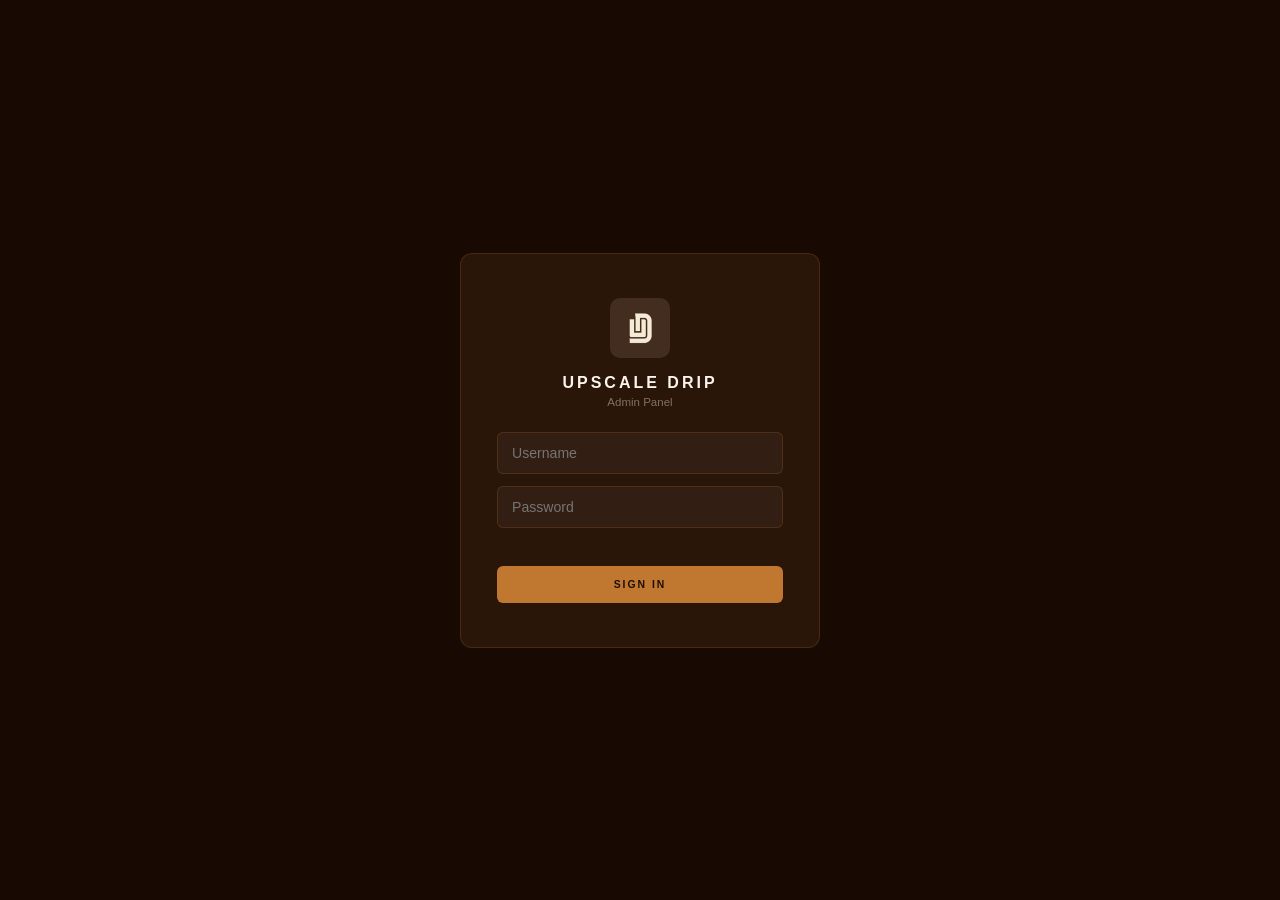
==== commit 3202f32c: "Add files via upload" ====
--- a/admin.html
+++ b/admin.html
@@ -3,116 +3,102 @@
 <head>
 <meta charset="UTF-8"/>
 <meta name="viewport" content="width=device-width,initial-scale=1.0"/>
-<title>Admin — Upscale Drip</title>
+<title>Upscale Drip — Admin</title>
 <style>
 *,*::before,*::after{box-sizing:border-box;margin:0;padding:0}
-:root{--bg:#1e0f06;--bg2:#2a1509;--bg3:#361b0c;--bg4:#180a03;--ac:#c07830;--cr:#f0e0c8;--cr2:#faf4ec;--mu:rgba(240,224,200,.45)}
-body{background:var(--bg);color:var(--cr);font-family:'Jost',sans-serif;font-weight:300}
-@import url('https://fonts.googleapis.com/css2?family=Jost:wght@300;400;500;600&display=swap');
-.scr{display:none}.scr.on{display:flex}
+:root{--bg:#1e0f06;--bg2:#2a1509;--bg3:#361b0c;--bg4:#180a03;--ac:#c07830;--ac2:#e09048;--cr:#f0e0c8;--cr2:#faf4ec;--mu:rgba(240,224,200,.45);--r:6px}
+body{background:var(--bg);color:var(--cr);font-family:'Segoe UI',sans-serif;font-size:.88rem}
+.scr{display:none;min-height:100vh}
+.scr.on{display:flex}
 /* LOGIN */
-#scrLogin{min-height:100vh;align-items:center;justify-content:center;background:var(--bg4)}
-.login-box{background:var(--bg2);border:1px solid rgba(192,120,48,.2);border-radius:12px;padding:40px 32px;width:100%;max-width:360px;text-align:center}
-.login-box img{width:56px;height:56px;border-radius:10px;margin:0 auto 14px;display:block}
-.login-box h2{font-size:1.1rem;letter-spacing:3px;text-transform:uppercase;color:var(--cr2);margin-bottom:4px}
-.login-box p{font-size:.72rem;color:var(--mu);margin-bottom:22px}
-.login-box input{width:100%;padding:12px 14px;background:rgba(255,255,255,.04);border:1px solid rgba(192,120,48,.2);color:var(--cr);font-size:.88rem;border-radius:6px;outline:none;margin-bottom:10px;font-family:inherit}
+#scrLogin{align-items:center;justify-content:center;background:var(--bg4)}
+.login-box{background:var(--bg2);border:1px solid rgba(192,120,48,.2);border-radius:12px;padding:44px 36px;width:100%;max-width:360px;text-align:center}
+.login-box img{width:60px;height:60px;border-radius:10px;margin:0 auto 16px;display:block;object-fit:cover}
+.login-box h2{font-size:1rem;letter-spacing:3px;text-transform:uppercase;color:var(--cr2);margin-bottom:4px}
+.login-box p{font-size:.72rem;color:var(--mu);margin-bottom:24px}
+.login-box input{width:100%;padding:12px 14px;background:rgba(255,255,255,.04);border:1px solid rgba(192,120,48,.2);color:var(--cr);font-size:.88rem;border-radius:6px;outline:none;margin-bottom:12px;font-family:inherit}
 .login-box input:focus{border-color:var(--ac)}
-#lerr{color:#e74c3c;font-size:.75rem;min-height:18px;margin-bottom:8px}
-/* ADMIN LAYOUT */
-#scrAdmin{min-height:100vh;flex-direction:row}
-.sidebar{width:220px;min-width:220px;background:var(--bg4);border-right:1px solid rgba(192,120,48,.1);display:flex;flex-direction:column;position:sticky;top:0;height:100vh;overflow-y:auto}
-.sb-logo{padding:22px 18px 16px;border-bottom:1px solid rgba(192,120,48,.1);display:flex;align-items:center;gap:10px}
-.sb-logo img{width:34px;height:34px;border-radius:6px}
-.sb-logo span{font-size:.78rem;letter-spacing:3px;color:var(--ac)}
-.si{display:flex;align-items:center;gap:10px;padding:12px 18px;font-size:.78rem;color:var(--mu);cursor:pointer;transition:all .2s;border-left:3px solid transparent}
-.si:hover{color:var(--cr);background:rgba(192,120,48,.06)}
-.si.on{color:var(--ac);border-left-color:var(--ac);background:rgba(192,120,48,.08)}
-.sb-foot{margin-top:auto;padding:14px 18px;border-top:1px solid rgba(192,120,48,.1)}
-.logout-btn{width:100%;padding:9px;font-size:.7rem;letter-spacing:1.5px;text-transform:uppercase;background:rgba(192,120,48,.1);border:1px solid rgba(192,120,48,.2);color:var(--mu);border-radius:5px;cursor:pointer;transition:all .2s;font-family:inherit}
-.logout-btn:hover{background:rgba(192,120,48,.2);color:var(--cr)}
-.main{flex:1;padding:28px 32px;overflow-y:auto}
-.pg{display:none}.pg.on{display:block}
-.ph{display:flex;align-items:center;justify-content:space-between;margin-bottom:24px}
-.ph h2{font-size:1.3rem;color:var(--cr2)}
-/* STATS */
-.stats{display:grid;grid-template-columns:repeat(4,1fr);gap:12px;margin-bottom:24px}
-.sc{background:var(--bg2);border-radius:8px;padding:16px;border:1px solid rgba(192,120,48,.1)}
-.sc-l{font-size:.62rem;letter-spacing:2px;text-transform:uppercase;color:var(--mu);margin-bottom:4px}
-.sc-v{font-size:1.6rem;color:var(--ac);font-weight:600}
-.sc-s{font-size:.65rem;color:var(--mu);margin-top:2px}
-/* CLOUD BADGE */
-.cb{display:inline-flex;align-items:center;gap:7px;padding:6px 12px;border-radius:20px;font-size:.68rem;letter-spacing:.5px}
-.cb-ok{background:rgba(45,106,45,.2);border:1px solid rgba(45,106,45,.3);color:#7ec87e}
-.cb-err{background:rgba(139,26,26,.2);border:1px solid rgba(139,26,26,.3);color:#e07070}
-.dot{width:7px;height:7px;border-radius:50%;background:currentColor}
-/* TABLES */
-.tbox{background:var(--bg2);border-radius:10px;overflow:hidden;border:1px solid rgba(192,120,48,.1)}
-.tbar{display:flex;align-items:center;justify-content:space-between;padding:14px 18px;border-bottom:1px solid rgba(192,120,48,.1)}
-.tbar h3{font-size:.88rem;color:var(--cr2)}
+#lerr{color:#e07070;font-size:.75rem;min-height:18px;margin-bottom:8px}
+/* ADMIN SHELL */
+#scrAdmin{background:var(--bg);flex-direction:column}
+.topbar{background:var(--bg2);border-bottom:1px solid rgba(192,120,48,.12);padding:0 24px;height:56px;display:flex;align-items:center;justify-content:space-between;position:sticky;top:0;z-index:100}
+.topbar__brand{display:flex;align-items:center;gap:10px}
+.topbar__brand img{width:32px;height:32px;border-radius:6px;object-fit:cover}
+.topbar__brand span{font-size:.75rem;letter-spacing:3px;text-transform:uppercase;color:var(--ac)}
+.topbar__right{display:flex;align-items:center;gap:12px}
+.cb{display:flex;align-items:center;gap:6px;font-size:.65rem;padding:4px 10px;border-radius:20px;border:1px solid rgba(192,120,48,.2)}
+.cb .dot{width:7px;height:7px;border-radius:50%}
+.cb-ok .dot{background:#4caf50}
+.cb-err .dot{background:#e74c3c}
+.tabs{display:flex;border-bottom:1px solid rgba(192,120,48,.12);background:var(--bg2);padding:0 24px}
+.tab{padding:14px 20px;font-size:.65rem;font-weight:600;letter-spacing:2px;text-transform:uppercase;color:var(--mu);cursor:pointer;border-bottom:2px solid transparent;transition:all .2s}
+.tab.active{color:var(--ac);border-bottom-color:var(--ac)}
+.content{padding:24px;max-width:1100px;margin:0 auto;width:100%}
+/* DASH */
+.stats-grid{display:grid;grid-template-columns:repeat(4,1fr);gap:16px;margin-bottom:28px}
+.sc{background:var(--bg2);border:1px solid rgba(192,120,48,.1);border-radius:10px;padding:20px;text-align:center}
+.sc-num{font-size:2rem;font-weight:700;color:var(--ac)}
+.sc-lbl{font-size:.6rem;letter-spacing:2px;text-transform:uppercase;color:var(--mu);margin-top:4px}
+/* TABLE */
+.tbl-wrap{background:var(--bg2);border-radius:10px;border:1px solid rgba(192,120,48,.1);overflow:hidden}
+.tbl-head{padding:16px 20px;display:flex;align-items:center;justify-content:space-between;border-bottom:1px solid rgba(192,120,48,.1)}
+.tbl-head h3{font-size:.82rem;color:var(--cr2)}
+.cat-chips{display:flex;gap:6px;flex-wrap:wrap;padding:12px 20px;border-bottom:1px solid rgba(192,120,48,.08)}
+.chip{padding:4px 12px;border-radius:20px;font-size:.6rem;font-weight:600;letter-spacing:1px;text-transform:uppercase;border:1px solid rgba(192,120,48,.2);color:var(--mu);cursor:pointer;transition:all .2s}
+.chip.active{background:var(--ac);border-color:var(--ac);color:var(--bg)}
 table{width:100%;border-collapse:collapse}
-th{font-size:.62rem;letter-spacing:2px;text-transform:uppercase;color:var(--mu);padding:10px 14px;text-align:left;border-bottom:1px solid rgba(192,120,48,.1)}
-td{padding:10px 14px;font-size:.78rem;border-bottom:1px solid rgba(192,120,48,.06);color:var(--cr)}
+th{padding:10px 16px;text-align:left;font-size:.6rem;letter-spacing:2px;text-transform:uppercase;color:var(--mu);border-bottom:1px solid rgba(192,120,48,.1);font-weight:500}
+td{padding:11px 16px;font-size:.78rem;border-bottom:1px solid rgba(192,120,48,.06);vertical-align:middle}
 tr:last-child td{border-bottom:none}
 tr:hover td{background:rgba(192,120,48,.03)}
-td img{width:36px;height:44px;object-fit:cover;object-position:top;border-radius:4px}
-/* CHIPS */
-.chips{display:flex;gap:6px;flex-wrap:wrap;margin-bottom:16px}
-.chip{padding:5px 14px;border-radius:16px;font-size:.62rem;font-weight:600;letter-spacing:1.5px;text-transform:uppercase;border:1px solid rgba(192,120,48,.2);color:var(--mu);cursor:pointer;transition:all .2s}
-.chip:hover{border-color:var(--ac);color:var(--cr)}
-.chip.on{background:var(--ac);border-color:var(--ac);color:var(--bg)}
-/* FORMS */
+.prod-thumb{width:40px;height:48px;object-fit:cover;object-position:top;border-radius:4px}
+.badge-new{background:var(--ac);color:var(--bg);font-size:.5rem;font-weight:700;padding:2px 7px;border-radius:3px;letter-spacing:1px}
+.act-btns{display:flex;gap:6px}
+/* BUTTONS */
+.btn{display:inline-flex;align-items:center;gap:6px;padding:9px 18px;background:var(--ac);color:var(--bg);font-family:inherit;font-size:.65rem;font-weight:700;letter-spacing:2px;text-transform:uppercase;border-radius:var(--r);border:none;cursor:pointer;transition:all .2s}
+.btn:hover{background:var(--ac2)}
+.btn-sm{padding:5px 12px;font-size:.58rem}
+.btn-r{background:#c0392b}.btn-r:hover{background:#e74c3c}
+.btn-grn{background:#27ae60}.btn-grn:hover{background:#2ecc71}
+.btn-ghost{background:transparent;border:1px solid rgba(192,120,48,.3);color:var(--mu)}
+.btn-ghost:hover{border-color:var(--ac);color:var(--cr)}
+/* FORM */
 .pbox{background:var(--bg2);border-radius:10px;padding:24px;border:1px solid rgba(192,120,48,.1);margin-bottom:20px}
-.pbox h3{font-size:.9rem;color:var(--cr2);margin-bottom:18px}
+.pbox h3{font-size:.9rem;color:var(--cr2);margin-bottom:18px;padding-bottom:10px;border-bottom:1px solid rgba(192,120,48,.1)}
 .fg{margin-bottom:14px}
-.fg label{display:block;font-size:.62rem;letter-spacing:1.5px;text-transform:uppercase;color:var(--mu);margin-bottom:5px}
-.f{width:100%;padding:10px 13px;background:rgba(255,255,255,.04);border:1px solid rgba(192,120,48,.18);color:var(--cr);font-size:.84rem;border-radius:6px;outline:none;font-family:inherit;transition:border-color .2s}
+.fg label{display:block;font-size:.62rem;letter-spacing:2px;text-transform:uppercase;color:var(--mu);margin-bottom:6px}
+.f{width:100%;padding:10px 12px;background:rgba(255,255,255,.04);border:1px solid rgba(192,120,48,.18);color:var(--cr);font-family:inherit;font-size:.82rem;border-radius:var(--r);outline:none}
 .f:focus{border-color:var(--ac)}
 .f::placeholder{color:var(--mu)}
 textarea.f{resize:vertical;min-height:70px}
-.fr2{display:grid;grid-template-columns:1fr 1fr;gap:12px}
-.frow{display:flex;gap:10px;margin-top:6px;flex-wrap:wrap}
-/* TOGGLE */
-.trow{display:flex;align-items:center;gap:10px}
-.tog{position:relative;width:40px;height:22px;flex-shrink:0}
-.tog input{opacity:0;width:0;height:0;position:absolute}
-.ts{position:absolute;inset:0;background:rgba(192,120,48,.18);border-radius:22px;cursor:pointer;transition:.25s;border:1px solid rgba(192,120,48,.24)}
-.ts:before{content:'';position:absolute;width:15px;height:15px;bottom:2px;left:2px;background:var(--mu);border-radius:50%;transition:.25s}
-.tog input:checked+.ts{background:var(--ac);border-color:var(--ac)}
-.tog input:checked+.ts:before{transform:translateX(18px);background:#fff}
-/* BUTTONS */
-.btn{display:inline-flex;align-items:center;gap:6px;padding:9px 20px;background:var(--ac);color:var(--bg);font-size:.68rem;font-weight:700;letter-spacing:2px;text-transform:uppercase;border:none;border-radius:5px;cursor:pointer;transition:all .2s;font-family:inherit}
-.btn:hover{background:#e09048}
-.btn-g{background:rgba(255,255,255,.07);color:var(--cr);border:1px solid rgba(192,120,48,.2)}
-.btn-g:hover{background:rgba(255,255,255,.12)}
-.btn-r{background:rgba(139,26,26,.5);color:#e07070;border:1px solid rgba(139,26,26,.3)}
-.btn-r:hover{background:rgba(139,26,26,.7)}
-.btn-grn{background:rgba(45,106,45,.5);color:#7ec87e;border:1px solid rgba(45,106,45,.3)}
-.btn-grn:hover{background:rgba(45,106,45,.7)}
-.btn-sm{padding:6px 14px;font-size:.6rem}
-/* EDIT MODAL */
-.ov{display:none;position:fixed;inset:0;background:rgba(0,0,0,.65);backdrop-filter:blur(3px);z-index:900}
-.ov.on{display:block}
-.emod{position:fixed;top:50%;left:50%;transform:translate(-50%,-50%) scale(.93);background:var(--bg2);width:94%;max-width:560px;max-height:90vh;overflow-y:auto;border-radius:12px;padding:28px;z-index:901;opacity:0;pointer-events:none;transition:all .3s;border:1px solid rgba(192,120,48,.15)}
-.emod.on{opacity:1;pointer-events:all;transform:translate(-50%,-50%) scale(1)}
-.emod h3{font-size:1rem;color:var(--cr2);margin-bottom:18px}
-.mc{position:absolute;top:14px;right:16px;color:var(--mu);font-size:1.1rem;cursor:pointer;background:none;border:none;font-family:inherit}
+select.f option{background:var(--bg2)}
+.fr2{display:grid;grid-template-columns:1fr 1fr;gap:14px}
+/* MODAL */
+.modal-bg{display:none;position:fixed;inset:0;background:rgba(0,0,0,.7);z-index:200;align-items:center;justify-content:center}
+.modal-bg.on{display:flex}
+.modal{background:var(--bg2);border-radius:12px;padding:28px;width:92%;max-width:600px;max-height:90vh;overflow-y:auto;border:1px solid rgba(192,120,48,.15)}
+.modal h3{font-size:1rem;color:var(--cr2);margin-bottom:20px}
+.modal-close{float:right;color:var(--mu);font-size:1.1rem;cursor:pointer;background:none;border:none;font-family:inherit}
 /* TOAST */
-.toast{position:fixed;bottom:28px;right:28px;background:var(--bg3);border:1px solid rgba(192,120,48,.25);color:var(--cr2);padding:12px 20px;border-radius:8px;font-size:.78rem;z-index:9999;opacity:0;transform:translateY(10px);transition:all .3s;pointer-events:none}
-.toast.on{opacity:1;transform:none}
-/* SAVING */
-.saving-bar{display:none;position:fixed;top:0;left:0;right:0;height:3px;background:linear-gradient(90deg,var(--ac),#e09048);z-index:9999;animation:prog 1s ease-in-out infinite alternate}
-@keyframes prog{0%{opacity:.5}100%{opacity:1}}
+.toast{position:fixed;bottom:24px;right:24px;background:var(--bg3);border:1px solid rgba(192,120,48,.25);color:var(--cr);padding:12px 20px;border-radius:8px;font-size:.78rem;z-index:999;transform:translateY(80px);opacity:0;transition:all .3s;max-width:320px}
+.toast.on{transform:translateY(0);opacity:1}
+.toast.err{border-color:#e07070;color:#e07070}
+/* HERO EDITOR */
+.slide-box{background:var(--bg3);border-radius:8px;padding:16px;margin-bottom:14px;border:1px solid rgba(192,120,48,.1)}
+.slide-box h4{font-size:.72rem;color:var(--ac);margin-bottom:12px;letter-spacing:2px;text-transform:uppercase}
+/* COLOR PICKER */
+.color-row{display:flex;gap:8px;align-items:center}
+.color-row input[type=color]{width:40px;height:34px;border:none;border-radius:6px;cursor:pointer;padding:2px;background:none}
+/* CAT STYLE */
+.fbtn{padding:6px 14px;border-radius:20px;font-size:.62rem;font-weight:600;letter-spacing:1.5px;text-transform:uppercase;border:1px solid rgba(192,120,48,.25);color:var(--mu);cursor:pointer;background:none;transition:all .2s}
+.fbtn.active{background:var(--ac);border-color:var(--ac);color:var(--bg)}
+/* SAVING OVERLAY */
+.saving-bar{display:none;position:fixed;top:0;left:0;right:0;height:3px;background:linear-gradient(90deg,var(--ac),var(--ac2),var(--ac));z-index:999;animation:savingAnim 1.2s linear infinite}
 .saving-bar.on{display:block}
-@media(max-width:880px){.stats{grid-template-columns:1fr 1fr}.sidebar{width:180px;min-width:180px}}
-@media(max-width:600px){#scrAdmin{flex-direction:column}.sidebar{width:100%;height:auto;position:relative}.main{padding:16px}}
-@media(max-width:460px){.fr2{grid-template-columns:1fr}}
+@keyframes savingAnim{0%{transform:translateX(-100%)}100%{transform:translateX(100%)}}
 </style>
 </head>
 <body>
-
-<div class="saving-bar" id="savingBar"></div>
-<div class="toast" id="toast"></div>
 
 <!-- LOGIN -->
 <div class="scr on" id="scrLogin">
@@ -120,98 +106,182 @@
     <img src="logo.jpg" alt="Upscale Drip"/>
     <h2>Upscale Drip</h2>
     <p>Admin Panel</p>
-    <input id="lu" type="text" placeholder="Username" autocomplete="off"/>
+    <input id="lu" type="text" placeholder="Username" autocomplete="off" spellcheck="false"/>
     <input id="lp" type="password" placeholder="Password"/>
     <div id="lerr"></div>
-    <button class="btn" style="width:100%;padding:13px;justify-content:center" onclick="doLogin()">Sign In</button>
+    <button class="btn" style="width:100%;justify-content:center;padding:13px" onclick="doLogin()">Sign In</button>
   </div>
 </div>
 
 <!-- ADMIN -->
 <div class="scr" id="scrAdmin">
-  <aside class="sidebar">
-    <div class="sb-logo">
-      <img src="logo.jpg" alt="UD"/>
-      <span>UPSCALE DRIP</span>
+  <div style="width:100%">
+    <div class="topbar">
+      <div class="topbar__brand">
+        <img src="logo.jpg" alt=""/>
+        <span>Upscale Drip Admin</span>
+      </div>
+      <div class="topbar__right">
+        <div id="cloudBadge"><div class="cb"><span class="dot" style="background:var(--mu)"></span>Connecting...</div></div>
+        <button class="btn btn-ghost btn-sm" onclick="doLogout()">Logout</button>
+      </div>
     </div>
-    <div class="si on" data-pg="dash">Dashboard</div>
-    <div class="si" data-pg="prods">Products</div>
-    <div class="si" data-pg="add">Add Product</div>
-    <div class="si" data-pg="settings">Settings</div>
-    <div class="sb-foot">
-      <button class="logout-btn" onclick="logout()">Sign Out</button>
+
+    <div class="tabs">
+      <div class="tab active" onclick="switchTab('dash',this)">Dashboard</div>
+      <div class="tab" onclick="switchTab('prods',this)">Products</div>
+      <div class="tab" onclick="switchTab('add',this)">Add Product</div>
+      <div class="tab" onclick="switchTab('settings',this)">Settings</div>
     </div>
-  </aside>
-
-  <main class="main">
+
     <!-- DASHBOARD -->
-    <div class="pg on" id="pg-dash">
-      <div class="ph"><h2>Dashboard</h2><div id="cloudBadge"></div></div>
-      <div class="stats" id="statsGrid"></div>
-      <div class="tbox">
-        <div class="tbar"><h3>Recent Products</h3><button class="btn btn-sm" onclick="nav('add')">+ Add Product</button></div>
-        <div id="recentTbl"></div>
+    <div class="content" id="tabDash">
+      <div class="stats-grid">
+        <div class="sc"><div class="sc-num" id="dTotal">—</div><div class="sc-lbl">Total Products</div></div>
+        <div class="sc"><div class="sc-num" id="dNew">—</div><div class="sc-lbl">New Arrivals</div></div>
+        <div class="sc"><div class="sc-num" id="dCats">—</div><div class="sc-lbl">Categories</div></div>
+        <div class="sc"><div class="sc-num" id="dAvg">—</div><div class="sc-lbl">Avg Price ৳</div></div>
+      </div>
+      <div class="pbox">
+        <h3>Quick Actions</h3>
+        <div style="display:flex;gap:10px;flex-wrap:wrap">
+          <button class="btn" onclick="switchTab('add',document.querySelectorAll('.tab')[2])">+ Add Product</button>
+          <a href="index.html" target="_blank" class="btn btn-ghost">View Site</a>
+        </div>
       </div>
     </div>
 
     <!-- PRODUCTS -->
-    <div class="pg" id="pg-prods">
-      <div class="ph"><h2>All Products</h2><button class="btn btn-sm" onclick="nav('add')">+ Add</button></div>
-      <div class="chips" id="catChips">
-        <span class="chip on" data-c="all">All</span>
-        <span class="chip" data-c="panjabi">Panjabi</span>
-        <span class="chip" data-c="shirt">Shirts</span>
-        <span class="chip" data-c="polo">Polo</span>
-        <span class="chip" data-c="jacket">Jackets</span>
-        <span class="chip" data-c="trouser">Trousers</span>
-      </div>
-      <div class="tbox"><div id="prodsTbl"></div></div>
+    <div class="content" id="tabProds" style="display:none">
+      <div class="tbl-wrap">
+        <div class="tbl-head">
+          <h3>All Products</h3>
+          <button class="btn btn-sm" onclick="switchTab('add',document.querySelectorAll('.tab')[2])">+ Add</button>
+        </div>
+        <div class="cat-chips" id="filterChips"></div>
+        <div style="overflow-x:auto">
+          <table>
+            <thead><tr><th></th><th>Name</th><th>Category</th><th>Price</th><th>Status</th><th>Actions</th></tr></thead>
+            <tbody id="prodTable"></tbody>
+          </table>
+        </div>
+      </div>
     </div>
 
     <!-- ADD PRODUCT -->
-    <div class="pg" id="pg-add">
-      <div class="ph"><h2>Add Product</h2></div>
-      <div class="pbox" style="max-width:600px">
+    <div class="content" id="tabAdd" style="display:none">
+      <div class="pbox" style="max-width:700px">
+        <h3>Add New Product</h3>
         <div class="fr2">
           <div class="fg"><label>Product Name *</label><input class="f" id="fn" placeholder="e.g. Short Panjabi - Sand White"/></div>
-          <div class="fg"><label>Category *</label><select class="f" id="fc"><option value="">— Select —</option></select></div>
+          <div class="fg"><label>Category *</label><select class="f" id="fc"></select></div>
         </div>
         <div class="fr2">
-          <div class="fg"><label>Price (৳) *</label><input class="f" type="number" id="fpr" placeholder="3200"/></div>
-          <div class="fg"><label>Main Image URL *</label><input class="f" id="fi" placeholder="https://..." oninput="prevImg(this,'fip')"/></div>
-        </div>
-        <div style="margin-bottom:14px"><img id="fip" src="" style="display:none;height:100px;border-radius:6px;object-fit:cover"/></div>
-        <div class="fg"><label>Description</label><textarea class="f" id="fd" rows="2" placeholder="Short description..."></textarea></div>
-        <div class="fg"><label>Sizes (comma separated)</label><input class="f" id="fsz" placeholder="S, M, L, XL, XXL"/></div>
-        <div class="fg"><label>Colors (name:hexcode — comma separated)</label><input class="f" id="fcols" placeholder="Sand White:#f5f0e8, Olive Green:#6b7c4d"/></div>
-        <div class="fg"><label>Extra Images (one URL per line)</label><textarea class="f" id="fimgs" rows="3" placeholder="https://...&#10;https://..."></textarea></div>
-        <div class="fg"><label>Size Chart (image URL or text table)</label><textarea class="f" id="fschart" rows="2" placeholder="https://... or paste a text table"></textarea></div>
-        <div class="fg"><label>New Arrival Badge</label>
-          <div class="trow" style="margin-top:4px"><label class="tog"><input type="checkbox" id="fnew"/><span class="ts"></span></label><span style="font-size:.8rem">Show "New" badge</span></div>
-        </div>
-        <div class="frow">
-          <button class="btn" onclick="addProd()">&#10003; Save Product</button>
-          <button class="btn btn-g" onclick="clearAdd()">Clear</button>
-        </div>
+          <div class="fg"><label>Price (৳) *</label><input class="f" id="fp" type="number" placeholder="3200"/></div>
+          <div class="fg"><label>Status</label><select class="f" id="fNew"><option value="false">Regular</option><option value="true">New Arrival</option></select></div>
+        </div>
+        <div class="fg"><label>Main Image URL *</label><input class="f" id="fImg" placeholder="https://..."/></div>
+        <div class="fg"><label>Extra Images (one URL per line)</label><textarea class="f" id="fImgs" rows="3" placeholder="https://...\nhttps://..."></textarea></div>
+        <div class="fg"><label>Description</label><textarea class="f" id="fDesc" rows="3" placeholder="Product description..."></textarea></div>
+        <div class="fg"><label>Sizes (comma separated)</label><input class="f" id="fSizes" placeholder="S, M, L, XL, XXL"/></div>
+        <div class="fg"><label>Colors (name:hexcode, e.g. Navy:#003153, Sand:#c2b280)</label><input class="f" id="fColors" placeholder="Navy:#003153, Sand White:#c2b280"/></div>
+        <div class="fg"><label>Size Chart (image URL or text table)</label><input class="f" id="fChart" placeholder="https://... or leave blank"/></div>
+        <button class="btn" onclick="addProduct()">&#10003; Add Product</button>
       </div>
     </div>
 
     <!-- SETTINGS -->
-    <div class="pg" id="pg-settings">
-      <div class="ph"><h2>Settings</h2></div>
+    <div class="content" id="tabSettings" style="display:none">
 
       <div class="pbox" style="max-width:640px">
         <h3>Hero Slides</h3>
-        <p style="font-size:.76rem;color:var(--mu);margin-bottom:14px">Edit the 3 background slides on the homepage.</p>
         <div id="heroEditor"></div>
-        <button class="btn btn-grn" style="margin-top:12px" onclick="saveHero()">&#10003; Save Hero Slides</button>
+        <button class="btn btn-grn" onclick="saveHero()">&#10003; Save Hero Slides</button>
       </div>
 
       <div class="pbox" style="max-width:640px">
         <h3>Ticker Bar</h3>
-        <p style="font-size:.76rem;color:var(--mu);margin-bottom:14px">Edit the scrolling offers bar. One item per line.</p>
-        <textarea class="f" id="tickerEditor" rows="6" placeholder="New Arrivals SS26&#10;Cash on Delivery&#10;Free Delivery Dhaka"></textarea>
+        <p style="font-size:.72rem;color:var(--mu);margin-bottom:10px">One item per line</p>
+        <textarea class="f" id="tickerEditor" rows="6"></textarea>
         <button class="btn btn-grn" style="margin-top:10px" onclick="saveTicker()">&#10003; Save Ticker</button>
+      </div>
+
+      <div class="pbox" style="max-width:640px">
+        <h3>Hamburger Menu Links</h3>
+        <p style="font-size:.72rem;color:var(--mu);margin-bottom:10px">One per line — format: <code style="color:var(--ac)">Label | #section</code></p>
+        <textarea class="f" id="menuEditor" rows="8" style="font-family:monospace"></textarea>
+        <button class="btn btn-grn" style="margin-top:10px" onclick="saveMenu()">&#10003; Save Menu</button>
+      </div>
+
+      <div class="pbox" style="max-width:640px">
+        <h3>Category Filter Style</h3>
+        <div class="fr2" style="margin-bottom:14px">
+          <div class="fg">
+            <label>Active Color</label>
+            <div class="color-row">
+              <input type="color" id="cAC" value="#c07830" oninput="syncHex('cAC','cACH');updateCatPreview()"/>
+              <input class="f" id="cACH" placeholder="#c07830" oninput="syncPicker('cACH','cAC');updateCatPreview()"/>
+            </div>
+          </div>
+          <div class="fg">
+            <label>Active Text</label>
+            <div class="color-row">
+              <input type="color" id="cAT" value="#1e0f06" oninput="syncHex('cAT','cATH');updateCatPreview()"/>
+              <input class="f" id="cATH" placeholder="#1e0f06" oninput="syncPicker('cATH','cAT');updateCatPreview()"/>
+            </div>
+          </div>
+          <div class="fg">
+            <label>Border Color</label>
+            <div class="color-row">
+              <input type="color" id="cBC" value="#c07830" oninput="syncHex('cBC','cBCH');updateCatPreview()"/>
+              <input class="f" id="cBCH" placeholder="#c07830" oninput="syncPicker('cBCH','cBC');updateCatPreview()"/>
+            </div>
+          </div>
+          <div class="fg">
+            <label>Inactive Text</label>
+            <div class="color-row">
+              <input type="color" id="cIT" value="#f0e0c8" oninput="syncHex('cIT','cITH');updateCatPreview()"/>
+              <input class="f" id="cITH" placeholder="#f0e0c8" oninput="syncPicker('cITH','cIT');updateCatPreview()"/>
+            </div>
+          </div>
+        </div>
+        <div class="fg">
+          <label>Font Size</label>
+          <div style="display:flex;gap:8px;margin-top:4px">
+            <button class="fbtn" id="fsSmall" onclick="setFontSize('small')">Small</button>
+            <button class="fbtn active" id="fsMedium" onclick="setFontSize('medium')">Medium</button>
+            <button class="fbtn" id="fsLarge" onclick="setFontSize('large')">Large</button>
+          </div>
+        </div>
+        <div style="margin:16px 0 6px">
+          <p style="font-size:.65rem;color:var(--mu);margin-bottom:8px">Preview:</p>
+          <div style="display:flex;gap:8px">
+            <span id="pvActive" style="padding:7px 18px;border-radius:20px;font-size:.65rem;font-weight:600;letter-spacing:1.5px;text-transform:uppercase;display:inline-block">All</span>
+            <span id="pvInactive" style="padding:7px 18px;border-radius:20px;font-size:.65rem;font-weight:600;letter-spacing:1.5px;text-transform:uppercase;display:inline-block">Shirts</span>
+            <span id="pvInactive2" style="padding:7px 18px;border-radius:20px;font-size:.65rem;font-weight:600;letter-spacing:1.5px;text-transform:uppercase;display:inline-block">Polo</span>
+          </div>
+        </div>
+        <button class="btn btn-grn" onclick="saveCatStyle()">&#10003; Save Style</button>
+      </div>
+
+      <div class="pbox" style="max-width:640px">
+        <h3>Custom Categories</h3>
+        <p style="font-size:.72rem;color:var(--mu);margin-bottom:12px">Add categories beyond the defaults.</p>
+        <div id="catList" style="margin-bottom:12px"></div>
+        <div style="display:flex;gap:8px">
+          <input class="f" id="newCatInput" placeholder="e.g. accessories" style="flex:1"/>
+          <button class="btn" onclick="addCat()">+ Add</button>
+        </div>
+      </div>
+
+      <div class="pbox" style="max-width:640px">
+        <h3>Order Email (EmailJS)</h3>
+        <p style="font-size:.72rem;color:var(--mu);margin-bottom:12px">Sign up free at <a href="https://www.emailjs.com" target="_blank" style="color:var(--ac)">emailjs.com</a> — 200 emails/month free.</p>
+        <div class="fg"><label>Public Key</label><input class="f" id="ejPub" placeholder="your_public_key"/></div>
+        <div class="fg"><label>Service ID</label><input class="f" id="ejSvc" placeholder="service_xxxxxx"/></div>
+        <div class="fg"><label>Template ID</label><input class="f" id="ejTpl" placeholder="template_xxxxxx"/></div>
+        <p style="font-size:.65rem;color:var(--mu);margin-bottom:10px">Template variables: <code style="color:var(--ac)">customer_name, phone, address, location, items, subtotal, delivery, total</code></p>
+        <button class="btn btn-grn" onclick="saveEmailJS()">&#10003; Save Email Settings</button>
       </div>
 
       <div class="pbox" style="max-width:640px">
@@ -221,79 +291,139 @@
           <div class="fg"><label>New Password</label><input class="f" type="password" id="np"/></div>
           <div class="fg"><label>Confirm New Password</label><input class="f" type="password" id="cnp"/></div>
         </div>
-        <button class="btn" onclick="changePwd()">&#10003; Update Password</button>
-      </div>
-
-      <div class="pbox" style="max-width:640px">
-        <h3>Order Email Notifications</h3>
-        <p style="font-size:.76rem;color:var(--mu);margin-bottom:14px">Connect EmailJS to receive order emails. <a href="https://www.emailjs.com" target="_blank" style="color:var(--ac)">Sign up free at emailjs.com</a></p>
-        <div class="fg"><label>EmailJS Public Key</label><input class="f" id="ejPublic" placeholder="e.g. abc123XYZ"/></div>
-        <div class="fg"><label>EmailJS Service ID</label><input class="f" id="ejService" placeholder="e.g. service_xxxxxx"/></div>
-        <div class="fg"><label>EmailJS Template ID</label><input class="f" id="ejTemplate" placeholder="e.g. template_xxxxxx"/></div>
-        <p style="font-size:.7rem;color:var(--mu);margin-bottom:10px">Template variables: <code style="color:var(--ac)">customer_name, phone, address, location, items, subtotal, delivery, total</code></p>
-        <button class="btn btn-grn" onclick="saveEmailJS()">&#10003; Save Email Settings</button>
-      </div>
-
-      <div class="pbox" style="max-width:640px">
-        <h3>Custom Categories</h3>
-        <p style="font-size:.76rem;color:var(--mu);margin-bottom:14px">Add new product categories beyond the defaults.</p>
-        <div id="catList" style="margin-bottom:12px"></div>
-        <div style="display:flex;gap:8px">
-          <input class="f" id="newCatInput" placeholder="e.g. accessories" style="flex:1"/>
-          <button class="btn" onclick="addCat()">+ Add</button>
-        </div>
+        <button class="btn" onclick="changePass()">Change Password</button>
       </div>
 
       <div class="pbox" style="max-width:640px">
         <h3>Danger Zone</h3>
-        <p style="font-size:.76rem;color:var(--mu);margin-bottom:14px">Reset all products back to the 16 defaults.</p>
+        <p style="font-size:.72rem;color:var(--mu);margin-bottom:12px">Reset all products to the 16 defaults.</p>
         <button class="btn btn-r" onclick="resetAll()">&#9888; Reset All Products</button>
       </div>
-    </div>
-
-  </main>
-</div>
-
-<!-- EDIT MODAL -->
-<div class="ov" id="editOv" onclick="closeEdit()"></div>
-<div class="emod" id="editMod">
-  <button class="mc" onclick="closeEdit()">&#10005;</button>
-  <h3>Edit Product</h3>
-  <div class="fr2">
-    <div class="fg"><label>Name *</label><input class="f" id="en"/></div>
-    <div class="fg"><label>Category *</label><select class="f" id="ec"></select></div>
-  </div>
-  <div class="fr2">
-    <div class="fg"><label>Price (৳) *</label><input class="f" type="number" id="epr"/></div>
-    <div class="fg"><label>Main Image URL *</label><input class="f" id="ei" oninput="prevImg(this,'eip')"/></div>
-  </div>
-  <div style="margin-bottom:14px"><img id="eip" src="" style="display:none;height:80px;border-radius:6px;object-fit:cover"/></div>
-  <div class="fg"><label>Description</label><textarea class="f" id="ed" rows="2"></textarea></div>
-  <div class="fg"><label>Sizes (comma separated)</label><input class="f" id="esz"/></div>
-  <div class="fg"><label>Colors (name:hexcode — comma separated)</label><input class="f" id="ecols"/></div>
-  <div class="fg"><label>Extra Images (one URL per line)</label><textarea class="f" id="eimgs" rows="3"></textarea></div>
-  <div class="fg"><label>Size Chart (image URL or text)</label><textarea class="f" id="eschart" rows="2"></textarea></div>
-  <div class="fg"><label>New Arrival</label>
-    <div class="trow" style="margin-top:4px"><label class="tog"><input type="checkbox" id="enew"/><span class="ts"></span></label><span style="font-size:.8rem">Show "New" badge</span></div>
-  </div>
-  <div class="frow">
-    <button class="btn" onclick="saveEdit()">&#10003; Save Changes</button>
-    <button class="btn btn-g" onclick="closeEdit()">Cancel</button>
+
+    </div><!-- /settings -->
   </div>
 </div>
 
+<!-- EDIT MODAL -->
+<div class="modal-bg" id="editModal">
+  <div class="modal">
+    <button class="modal-close" onclick="closeEdit()">&#10005;</button>
+    <h3>Edit Product</h3>
+    <input type="hidden" id="eid"/>
+    <div class="fr2">
+      <div class="fg"><label>Name *</label><input class="f" id="en"/></div>
+      <div class="fg"><label>Category *</label><select class="f" id="ec"></select></div>
+    </div>
+    <div class="fr2">
+      <div class="fg"><label>Price (৳) *</label><input class="f" id="ep" type="number"/></div>
+      <div class="fg"><label>Status</label><select class="f" id="eNew"><option value="false">Regular</option><option value="true">New Arrival</option></select></div>
+    </div>
+    <div class="fg"><label>Main Image URL</label><input class="f" id="eImg"/></div>
+    <div class="fg"><label>Extra Images (one per line)</label><textarea class="f" id="eImgs" rows="3"></textarea></div>
+    <div class="fg"><label>Description</label><textarea class="f" id="eDesc" rows="3"></textarea></div>
+    <div class="fg"><label>Sizes (comma separated)</label><input class="f" id="eSizes"/></div>
+    <div class="fg"><label>Colors (name:hexcode)</label><input class="f" id="eColors"/></div>
+    <div class="fg"><label>Size Chart URL or text</label><input class="f" id="eChart"/></div>
+    <div style="display:flex;gap:10px;margin-top:4px">
+      <button class="btn" onclick="saveEdit()">&#10003; Save Changes</button>
+      <button class="btn btn-ghost" onclick="closeEdit()">Cancel</button>
+    </div>
+  </div>
+</div>
+
+<div class="toast" id="toast"></div>
+<div class="saving-bar" id="savingBar"></div>
+
 <script>
-const SB_URL = 'https://pwbvhiczbljxotyiqwin.supabase.co';
-const SB_KEY = 'eyJhbGciOiJIUzI1NiIsInR5cCI6IkpXVCJ9.eyJpc3MiOiJzdXBhYmFzZSIsInJlZiI6InB3YnZoaWN6YmxqeG90eWlxd2luIiwicm9sZSI6ImFub24iLCJpYXQiOjE3NzMwNzA0NjQsImV4cCI6MjA4ODY0NjQ2NH0.D5AfG-0RzwMVuLhfY_UIaBmjnXt2v2VZ6OrHuLbLZ10';
-const SB_H = {'apikey':SB_KEY,'Authorization':'Bearer '+SB_KEY,'Content-Type':'application/json','Prefer':'return=representation'};
-const SB_HR = {'apikey':SB_KEY,'Authorization':'Bearer '+SB_KEY};
-
-const CKEY = 'ud_creds';
-function getCreds(){try{const r=localStorage.getItem(CKEY);return r?JSON.parse(r):{user:'upscaledrip',pass:'UD@Admin2026'};}catch(e){return{user:'upscaledrip',pass:'UD@Admin2026'};}}
-
-const DEF=[
+var SB_URL = 'https://pwbvhiczbljxotyiqwin.supabase.co';
+var SB_KEY = 'eyJhbGciOiJIUzI1NiIsInR5cCI6IkpXVCJ9.eyJpc3MiOiJzdXBhYmFzZSIsInJlZiI6InB3YnZoaWN6YmxqeG90eWlxd2luIiwicm9sZSI6ImFub24iLCJpYXQiOjE3NzMwNzA0NjQsImV4cCI6MjA4ODY0NjQ2NH0.D5AfG-0RzwMVuLhfY_UIaBmjnXt2v2VZ6OrHuLbLZ10';
+var SB_H = {'apikey':SB_KEY,'Authorization':'Bearer '+SB_KEY,'Content-Type':'application/json','Prefer':'return=representation'};
+var SB_HR = {'apikey':SB_KEY,'Authorization':'Bearer '+SB_KEY};
+var CKEY = 'ud_creds';
+
+// ── AUTH ──
+function getCreds() {
+  try {
+    var r = localStorage.getItem(CKEY);
+    if (r) { var p = JSON.parse(r); if (p && p.user && p.pass) return p; }
+  } catch(e) {}
+  return {user:'upscaledrip', pass:'UD@Admin2026'};
+}
+
+function doLogin() {
+  var u = document.getElementById('lu').value.trim();
+  var p = document.getElementById('lp').value;
+  var err = document.getElementById('lerr');
+  if (!u) { err.textContent = 'Enter username.'; return; }
+  if (!p) { err.textContent = 'Enter password.'; return; }
+  var cr = getCreds();
+  if (u === cr.user && p === cr.pass) {
+    try { sessionStorage.setItem('ud_ok','1'); } catch(e) {}
+    hide('scrLogin'); bootAdmin();
+  } else {
+    err.textContent = 'Incorrect username or password.';
+    setTimeout(function(){ err.textContent = ''; }, 3000);
+  }
+}
+function doLogout() { try{sessionStorage.removeItem('ud_ok');}catch(e){} hide('scrAdmin'); show('scrLogin'); }
+
+document.addEventListener('keydown', function(e) {
+  if (e.key === 'Enter' && document.getElementById('scrLogin').classList.contains('on')) doLogin();
+});
+
+// ── UI HELPERS ──
+function show(id){ document.getElementById(id).classList.add('on'); }
+function hide(id){ document.getElementById(id).classList.remove('on'); }
+function toast(msg, type) {
+  var t = document.getElementById('toast');
+  t.innerHTML = msg; t.className = 'toast' + (type==='err'?' err':'');
+  setTimeout(function(){ t.classList.add('on'); }, 10);
+  setTimeout(function(){ t.classList.remove('on'); }, 3200);
+}
+function saving(on) { document.getElementById('savingBar').classList[on?'add':'remove']('on'); }
+function switchTab(name, el) {
+  ['tabDash','tabProds','tabAdd','tabSettings'].forEach(function(t){ document.getElementById(t).style.display='none'; });
+  document.getElementById('tab'+name.charAt(0).toUpperCase()+name.slice(1)).style.display='block';
+  document.querySelectorAll('.tab').forEach(function(t){ t.classList.remove('active'); });
+  if(el) el.classList.add('active');
+}
+
+// ── SUPABASE ──
+async function sbFetch(path, opts) {
+  var r = await fetch(SB_URL + path, opts);
+  if (!r.ok) throw new Error(await r.text());
+  return r.json();
+}
+async function sbGetSettings() {
+  var d = await sbFetch('/rest/v1/site_settings?select=*&limit=1', {headers: SB_HR});
+  return d && d[0] ? d[0] : null;
+}
+async function sbSaveSettings(fields) {
+  var s = await sbGetSettings();
+  var method = s ? 'PATCH' : 'POST';
+  var url = s ? '/rest/v1/site_settings?id=eq.'+s.id : '/rest/v1/site_settings';
+  await fetch(SB_URL + url, {
+    method: method, headers: SB_H,
+    body: JSON.stringify(fields)
+  });
+}
+
+// ── DEFAULTS ──
+var DEFAULT_MENU = [
+  {label:'Home', href:'#home'},
+  {label:'New Arrivals', href:'#new'},
+  {label:"Men's Collection", href:'#collection'},
+  {label:'Panjabi', href:'#panjabi'},
+  {label:'About Us', href:'#about'},
+  {label:'Contact', href:'#contact'}
+];
+var DEFAULT_CATS = ['panjabi','shirt','polo','jacket','trouser'];
+var CUSTOM_CATS = [];
+var CAT_FONT_SIZE = 'medium';
+
+var DEF = [
   {name:'Short Panjabi - Sand White',cat:'panjabi',img:'https://images.unsplash.com/photo-1605518216938-7c31b7b14ad0?w=700&q=85',price:3200,description:'Premium cotton short panjabi.',isnew:true,sizes:['S','M','L','XL','XXL'],colors:[],images:[],sizechart:''},
-  {name:'Premium Linen Shirt - Natural Beige',cat:'shirt',img:'https://images.unsplash.com/photo-1602810318383-e386cc2a3ccf?w=700&q=85',price:1800,description:'Pure linen blend, relaxed fit.',isnew:true,sizes:['S','M','L','XL','XXL'],colors:[],images:[],sizechart:''},
+  {name:'Premium Linen Shirt - Natural Beige',cat:'shirt',img:'https://images.unsplash.com/photo-1602810318383-e386cc2a3ccf?w=700&q=85',price:1800,description:'Pure linen blend.',isnew:true,sizes:['S','M','L','XL','XXL'],colors:[],images:[],sizechart:''},
   {name:'Premium Polo Shirt - Coffee Brown',cat:'polo',img:'https://images.unsplash.com/photo-1586363104862-3a5e2ab60d99?w=700&q=85',price:2400,description:'Fine pique cotton polo.',isnew:true,sizes:['S','M','L','XL','XXL'],colors:[],images:[],sizechart:''},
   {name:'Oxford Button-Down Shirt - White',cat:'shirt',img:'https://images.unsplash.com/photo-1596755094514-f87e34085b2c?w=700&q=85',price:1800,description:'Classic Oxford weave.',isnew:true,sizes:['S','M','L','XL','XXL'],colors:[],images:[],sizechart:''},
   {name:'Short Panjabi - Olive Green',cat:'panjabi',img:'https://images.unsplash.com/photo-1610030469983-98e550d6193c?w=700&q=85',price:3200,description:'Soft premium cotton.',isnew:false,sizes:['S','M','L','XL','XXL'],colors:[],images:[],sizechart:''},
@@ -310,471 +440,409 @@
   {name:'Structured Blazer - Camel',cat:'jacket',img:'https://images.unsplash.com/photo-1548778052-311f4bc2b502?w=700&q=85',price:3800,description:'Sharp camel blazer.',isnew:false,sizes:['S','M','L','XL'],colors:[],images:[],sizechart:''}
 ];
 
-const DEFAULT_HERO=[
-  {img:'https://images.unsplash.com/photo-1602810318383-e386cc2a3ccf?w=1600&q=80',tag:'SS 2026 New Collection',title:'PREMIUM',titleEm:'SHIRTS.',sub:'Crafted from the finest fabrics. Sharp, clean, effortlessly bold.',btn1:'Shop Now',btn1link:'#collection',btn2:'New Arrivals',btn2link:'#new'},
-  {img:'https://images.unsplash.com/photo-1605518216938-7c31b7b14ad0?w=1600&q=80',tag:'Traditional Modern',title:'SHORT',titleEm:'PANJABI.',sub:'Premium cotton. Traditional elegance, modern cut.',btn1:'Shop Panjabi',btn1link:'#panjabi',btn2:'New Arrivals',btn2link:'#new'},
-  {img:'https://images.unsplash.com/photo-1586363104862-3a5e2ab60d99?w=1600&q=80',tag:'Exclusive Limited',title:'PREMIUM',titleEm:'POLO.',sub:'Signature pique cotton. Bold comfort meets refined style.',btn1:'Shop Polo',btn1link:'#collection',btn2:'New Arrivals',btn2link:'#new'}
+var DEFAULT_HERO = [
+  {img:'https://images.unsplash.com/photo-1602810318383-e386cc2a3ccf?w=1600&q=80',tag:'SS 2026 New Collection',title:'PREMIUM',titleEm:'SHIRTS.',sub:'Crafted from the finest fabrics.',btn1:'Shop Now',btn1link:'#collection',btn2:'New Arrivals',btn2link:'#new'},
+  {img:'https://images.unsplash.com/photo-1605518216938-7c31b7b14ad0?w=1600&q=80',tag:'Traditional Modern',title:'SHORT',titleEm:'PANJABI.',sub:'Premium cotton. Traditional elegance.',btn1:'Shop Panjabi',btn1link:'#panjabi',btn2:'New Arrivals',btn2link:'#new'},
+  {img:'https://images.unsplash.com/photo-1586363104862-3a5e2ab60d99?w=1600&q=80',tag:'Exclusive Limited',title:'PREMIUM',titleEm:'POLO.',sub:'Signature pique cotton.',btn1:'Shop Polo',btn1link:'#collection',btn2:'New Arrivals',btn2link:'#new'}
 ];
 
-// ── HELPERS ──
-function normP(p){
-  var s=p.sizes;if(!Array.isArray(s)){try{s=JSON.parse(s||'[]');}catch(e){s=['S','M','L','XL','XXL'];}}
-  var imgs=p.images;if(!Array.isArray(imgs)){try{imgs=JSON.parse(imgs||'[]');}catch(e){imgs=[];}}
-  var cols=p.colors;if(!Array.isArray(cols)){try{cols=JSON.parse(cols||'[]');}catch(e){cols=[];}}
-  return Object.assign({},p,{sizes:s,images:imgs,colors:cols,sizechart:p.sizechart||''});
-}
-function parseCols(str){
-  if(!str||!str.trim())return[];
-  return str.split(',').map(function(s){
-    var parts=s.trim().split(':');
-    return{name:parts[0].trim(),hex:(parts[1]||parts[0]).trim()};
-  }).filter(function(x){return x.name;});
-}
-function show(id){document.getElementById(id).classList.add('on');}
-function hide(id){document.getElementById(id).classList.remove('on');}
-function saving(on){document.getElementById('savingBar').classList[on?'add':'remove']('on');}
-var toastTimer;
-function toast(msg,type){
-  var t=document.getElementById('toast');
-  t.innerHTML=msg;
-  t.style.borderColor=type==='err'?'rgba(231,76,60,.4)':'rgba(192,120,48,.25)';
-  t.classList.add('on');
-  clearTimeout(toastTimer);
-  toastTimer=setTimeout(function(){t.classList.remove('on');},3000);
-}
-function prevImg(inp,imgId){
-  var img=document.getElementById(imgId);
-  if(inp.value.trim()){img.src=inp.value.trim();img.style.display='block';}
-  else{img.style.display='none';}
-}
-
-// ── SUPABASE ──
-async function sbGet(){
-  var r=await fetch(SB_URL+'/rest/v1/products?select=*&order=id.asc',{headers:SB_HR});
-  if(!r.ok)throw new Error(await r.text());
-  return r.json();
-}
-async function sbInsert(p){
-  var r=await fetch(SB_URL+'/rest/v1/products',{method:'POST',headers:SB_H,body:JSON.stringify(p)});
-  if(!r.ok)throw new Error(await r.text());
-  return r.json();
-}
-async function sbUpdate(id,p){
-  var r=await fetch(SB_URL+'/rest/v1/products?id=eq.'+id,{method:'PATCH',headers:SB_H,body:JSON.stringify(p)});
-  if(!r.ok)throw new Error(await r.text());
-  return r.json();
-}
-async function sbDelete(id){
-  var r=await fetch(SB_URL+'/rest/v1/products?id=eq.'+id,{method:'DELETE',headers:SB_H});
-  if(!r.ok)throw new Error(await r.text());
-}
-async function sbDeleteAll(){
-  var r=await fetch(SB_URL+'/rest/v1/products?id=gte.0',{method:'DELETE',headers:SB_H});
-  if(!r.ok)throw new Error(await r.text());
-}
-async function sbGetSettings(){
-  var r=await fetch(SB_URL+'/rest/v1/site_settings?select=*&limit=1',{headers:SB_HR});
-  if(!r.ok)return null;
-  var d=await r.json();
-  return d&&d.length?d[0]:null;
-}
-async function sbSaveSettings(data){
-  var existing=await sbGetSettings();
-  if(existing){
-    await fetch(SB_URL+'/rest/v1/site_settings?id=eq.'+existing.id,{method:'PATCH',headers:SB_H,body:JSON.stringify(data)});
-  } else {
-    await fetch(SB_URL+'/rest/v1/site_settings',{method:'POST',headers:SB_H,body:JSON.stringify(data)});
+var PRODS = [], curCat = 'all', CURRENT_HERO = [];
+
+// ── BOOT ──
+async function bootAdmin() {
+  show('scrAdmin');
+  saving(true);
+  try {
+    var d = await sbFetch('/rest/v1/products?select=*&order=id.asc', {headers: SB_HR});
+    PRODS = Array.isArray(d) ? d : [];
+    document.getElementById('cloudBadge').innerHTML = '<div class="cb cb-ok"><span class="dot"></span>Supabase connected</div>';
+  } catch(e) {
+    document.getElementById('cloudBadge').innerHTML = '<div class="cb cb-err"><span class="dot"></span>Offline</div>';
   }
-}
-
-// ── AUTH ──
-function doLogin(){
-  var u=document.getElementById('lu').value.trim();
-  var p=document.getElementById('lp').value;
-  var c=getCreds();
-  if(u===c.user&&p===c.pass){
-    sessionStorage.setItem('ud_ok','1');
-    hide('scrLogin');
-    bootAdmin();
-  } else {
-    var e=document.getElementById('lerr');
-    e.textContent='Incorrect username or password.';
-    setTimeout(function(){e.textContent='';},3000);
-  }
-}
-document.addEventListener('keydown',function(e){
-  if(e.key==='Enter'&&document.getElementById('scrLogin').classList.contains('on'))doLogin();
-});
-function logout(){
-  sessionStorage.removeItem('ud_ok');
-  hide('scrAdmin');
-  show('scrLogin');
-}
-window.addEventListener('DOMContentLoaded',function(){
-  show('scrLogin');
-  if(sessionStorage.getItem('ud_ok')==='1'){
-    hide('scrLogin');
-    bootAdmin();
-  }
-});
-
-// ── BOOT ──
-var PRODS=[], curCat='all';
-async function bootAdmin(){
-  show('scrAdmin');
-  saving(true);
-  try{
-    var data=await sbGet();
-    PRODS=data.map(normP);
-    if(!PRODS.length){
-      for(var i=0;i<DEF.length;i++){
-        await sbInsert(DEF[i]);
-      }
-      var fresh=await sbGet();
-      PRODS=fresh.map(normP);
-    }
-    document.getElementById('cloudBadge').innerHTML='<div class="cb cb-ok"><span class="dot"></span>Supabase connected</div>';
-    // Load custom cats
-    try{var ss=await sbGetSettings();if(ss&&ss.custom_cats){var cc=ss.custom_cats;CUSTOM_CATS=typeof cc==='string'?JSON.parse(cc):cc;}}catch(e){}
-  }catch(e){
-    document.getElementById('cloudBadge').innerHTML='<div class="cb cb-err"><span class="dot"></span>Error: '+e.message+'</div>';
-    PRODS=DEF.map(function(p){return Object.assign({},p);});
-  }
-  saving(false);
   populateCatSelects();
   renderDash();
   renderProds('all');
-  document.querySelectorAll('.si').forEach(function(s){
-    s.addEventListener('click',function(){nav(s.dataset.pg);});
-  });
-  document.getElementById('catChips').addEventListener('click',function(e){
-    var c=e.target.closest('.chip');
-    if(c){
-      document.querySelectorAll('.chip').forEach(function(x){x.classList.remove('on');});
-      c.classList.add('on');
-      renderProds(c.dataset.c);
-    }
-  });
-}
-
-// ── NAV ──
-function nav(pg){
-  document.querySelectorAll('.pg').forEach(function(p){p.classList.remove('on');});
-  document.querySelectorAll('.si').forEach(function(s){s.classList.remove('on');});
-  document.getElementById('pg-'+pg).classList.add('on');
-  document.querySelector('.si[data-pg="'+pg+'"]').classList.add('on');
-  if(pg==='dash')renderDash();
-  if(pg==='prods')renderProds(curCat);
-  if(pg==='settings')loadSettings();
+  await loadSettings();
+  saving(false);
 }
 
 // ── DASHBOARD ──
-function renderDash(){
-  var sg=document.getElementById('statsGrid');
-  sg.innerHTML=
-    '<div class="sc"><div class="sc-l">Total Products</div><div class="sc-v">'+PRODS.length+'</div><div class="sc-s">In catalogue</div></div>'+
-    '<div class="sc"><div class="sc-l">New Arrivals</div><div class="sc-v">'+PRODS.filter(function(p){return p.isnew;}).length+'</div><div class="sc-s">Marked new</div></div>'+
-    '<div class="sc"><div class="sc-l">Categories</div><div class="sc-v">'+['panjabi','shirt','polo','jacket','trouser'].filter(function(c){return PRODS.some(function(p){return p.cat===c;});}).length+'</div><div class="sc-s">Active</div></div>'+
-    '<div class="sc"><div class="sc-l">Avg Price</div><div class="sc-v">৳'+Math.round(PRODS.reduce(function(s,p){return s+p.price;},0)/(PRODS.length||1)).toLocaleString()+'</div><div class="sc-s">Per item</div></div>';
-  document.getElementById('recentTbl').innerHTML=buildTbl([...PRODS].reverse().slice(0,6));
+function renderDash() {
+  document.getElementById('dTotal').textContent = PRODS.length;
+  document.getElementById('dNew').textContent = PRODS.filter(function(p){ return p.isnew; }).length;
+  var cats = [...new Set(PRODS.map(function(p){ return p.cat; }))];
+  document.getElementById('dCats').textContent = cats.length;
+  var avg = PRODS.length ? Math.round(PRODS.reduce(function(s,p){ return s+Number(p.price); },0)/PRODS.length) : 0;
+  document.getElementById('dAvg').textContent = avg.toLocaleString();
 }
 
 // ── PRODUCTS TABLE ──
-function renderProds(cat){
-  curCat=cat||'all';
-  var list=curCat==='all'?PRODS:PRODS.filter(function(p){return p.cat===curCat;});
-  document.getElementById('prodsTbl').innerHTML=buildTbl(list);
-}
-function buildTbl(list){
-  if(!list.length)return '<p style="padding:20px;color:var(--mu);font-size:.82rem">No products found.</p>';
-  var rows=list.map(function(p){
+function allCats() { return DEFAULT_CATS.concat(CUSTOM_CATS.filter(function(c){ return DEFAULT_CATS.indexOf(c)<0; })); }
+
+function renderFilterChips() {
+  var el = document.getElementById('filterChips');
+  var cats = ['all'].concat(allCats());
+  el.innerHTML = cats.map(function(c){
+    return '<span class="chip'+(c===curCat?' active':'')+'" onclick="renderProds(\''+c+'\')">'+
+      (c==='all'?'All':c.charAt(0).toUpperCase()+c.slice(1))+'</span>';
+  }).join('');
+}
+
+function normP(p) {
+  var s = p.sizes; if(!Array.isArray(s)){try{s=JSON.parse(s||'[]');}catch(e){s=['S','M','L','XL','XXL'];}}
+  var imgs = p.images; if(!Array.isArray(imgs)){try{imgs=imgs?JSON.parse(imgs):[];}catch(e){imgs=[];}}
+  var cols = p.colors; if(!Array.isArray(cols)){try{cols=cols?JSON.parse(cols):[];}catch(e){cols=[];}}
+  return Object.assign({},p,{sizes:s,images:imgs,colors:cols});
+}
+
+function parseCols(str) {
+  if(!str||!str.trim()) return [];
+  return str.split(',').map(function(s){
+    var parts = s.trim().split(':');
+    return {name:parts[0].trim(), hex:(parts[1]||'#888').trim()};
+  }).filter(function(c){ return c.name; });
+}
+
+function renderProds(cat) {
+  curCat = cat||'all';
+  renderFilterChips();
+  var list = curCat==='all' ? PRODS : PRODS.filter(function(p){ return p.cat===curCat; });
+  var tb = document.getElementById('prodTable');
+  if(!list.length){ tb.innerHTML='<tr><td colspan="6" style="text-align:center;color:var(--mu);padding:30px">No products</td></tr>'; return; }
+  tb.innerHTML = list.map(function(p){
     return '<tr>'+
-      '<td><img src="'+p.img+'" alt=""/></td>'+
-      '<td>'+p.name+'</td>'+
-      '<td style="text-transform:capitalize">'+p.cat+'</td>'+
-      '<td>৳'+p.price.toLocaleString()+'</td>'+
-      '<td>'+(p.isnew?'<span style="background:var(--ac);color:var(--bg);font-size:.55rem;font-weight:700;padding:2px 8px;border-radius:3px">NEW</span>':'')+'</td>'+
-      '<td><button class="btn btn-sm btn-g" onclick="openEdit('+p.id+')">Edit</button> <button class="btn btn-sm btn-r" onclick="delProd('+p.id+')">Del</button></td>'+
+      '<td><img class="prod-thumb" src="'+p.img+'" alt=""/></td>'+
+      '<td style="max-width:200px"><div style="font-size:.8rem;color:var(--cr2)">'+p.name+'</div></td>'+
+      '<td><span style="font-size:.65rem;color:var(--mu)">'+p.cat+'</span></td>'+
+      '<td>৳'+Number(p.price).toLocaleString()+'</td>'+
+      '<td>'+(p.isnew?'<span class="badge-new">NEW</span>':'<span style="color:var(--mu);font-size:.7rem">Regular</span>')+'</td>'+
+      '<td><div class="act-btns">'+
+        '<button class="btn btn-sm btn-ghost" onclick="openEdit('+p.id+')">Edit</button>'+
+        '<button class="btn btn-sm btn-r" onclick="delProd('+p.id+')">Del</button>'+
+      '</div></td>'+
     '</tr>';
   }).join('');
-  return '<table><thead><tr><th>Img</th><th>Name</th><th>Cat</th><th>Price</th><th>Badge</th><th>Actions</th></tr></thead><tbody>'+rows+'</tbody></table>';
 }
 
 // ── ADD PRODUCT ──
-function addProd(){
-  var name=document.getElementById('fn').value.trim();
-  var cat=document.getElementById('fc').value;
-  var price=parseInt(document.getElementById('fpr').value);
-  var desc=document.getElementById('fd').value.trim();
-  var img=document.getElementById('fi').value.trim();
-  var szr=document.getElementById('fsz').value;
-  var isnew=document.getElementById('fnew').checked;
-  var colsStr=document.getElementById('fcols').value.trim();
-  var imgsStr=document.getElementById('fimgs').value.trim();
-  var schart=document.getElementById('fschart').value.trim();
-  if(!name||!cat||!price||!img){toast('Fill in all required fields.','err');return;}
-  var sizes=szr?szr.split(',').map(function(s){return s.trim();}).filter(Boolean):['S','M','L','XL','XXL'];
-  var colors=parseCols(colsStr);
-  var images=imgsStr?imgsStr.split('\n').map(function(s){return s.trim();}).filter(Boolean):[];
-  saving(true);
-  sbInsert({name:name,cat:cat,img:img,price:price,description:desc,isnew:isnew,sizes:sizes,colors:colors,images:images,sizechart:schart})
-    .then(function(){return sbGet();})
-    .then(function(data){PRODS=data.map(normP);clearAdd();nav('prods');toast('&#10003; Product saved!');})
-    .catch(function(e){toast('Error: '+e.message,'err');})
-    .finally(function(){saving(false);});
-}
-function clearAdd(){
-  ['fn','fpr','fd','fi','fsz','fcols','fimgs','fschart'].forEach(function(id){document.getElementById(id).value='';});
-  document.getElementById('fc').value='';
-  document.getElementById('fnew').checked=false;
-  document.getElementById('fip').style.display='none';
+async function addProduct() {
+  var name = document.getElementById('fn').value.trim();
+  var cat = document.getElementById('fc').value;
+  var price = document.getElementById('fp').value;
+  var img = document.getElementById('fImg').value.trim();
+  if(!name||!cat||!price||!img){ toast('Fill in Name, Category, Price and Image.','err'); return; }
+  var imgs = document.getElementById('fImgs').value.trim().split('\n').map(function(s){return s.trim();}).filter(Boolean);
+  var sizes = document.getElementById('fSizes').value.split(',').map(function(s){return s.trim();}).filter(Boolean);
+  if(!sizes.length) sizes = ['S','M','L','XL','XXL'];
+  var colors = parseCols(document.getElementById('fColors').value);
+  saving(true);
+  try {
+    var d = await sbFetch('/rest/v1/products', {
+      method:'POST', headers:SB_H,
+      body: JSON.stringify({
+        name:name, cat:cat, price:Number(price), img:img,
+        description:document.getElementById('fDesc').value.trim(),
+        isnew:document.getElementById('fNew').value==='true',
+        sizes:sizes, colors:colors, images:imgs,
+        sizechart:document.getElementById('fChart').value.trim()
+      })
+    });
+    PRODS = PRODS.concat(Array.isArray(d)?d:[d]);
+    renderDash(); renderProds(curCat);
+    ['fn','fp','fImg','fImgs','fDesc','fSizes','fColors','fChart'].forEach(function(id){ document.getElementById(id).value=''; });
+    document.getElementById('fc').selectedIndex=0;
+    toast('&#10003; Product added!');
+    switchTab('prods', document.querySelectorAll('.tab')[1]);
+  } catch(e){ toast('Error: '+e.message,'err'); }
+  saving(false);
 }
 
 // ── EDIT PRODUCT ──
-var eid=null;
-function openEdit(id){
-  var p=PRODS.find(function(x){return x.id===id;});
-  if(!p)return;
-  eid=id;
-  document.getElementById('en').value=p.name;
-  document.getElementById('ec').value=p.cat;
-  document.getElementById('epr').value=p.price;
-  document.getElementById('ei').value=p.img;
-  document.getElementById('ed').value=p.description||p.desc||'';
-  document.getElementById('esz').value=(p.sizes||[]).join(', ');
-  document.getElementById('ecols').value=(p.colors||[]).map(function(c){return (c.name||c)+':'+(c.hex||c);}).join(', ');
-  document.getElementById('eimgs').value=(p.images||[]).join('\n');
-  document.getElementById('eschart').value=p.sizechart||'';
-  document.getElementById('enew').checked=!!p.isnew;
-  var eip=document.getElementById('eip');
-  if(p.img){eip.src=p.img;eip.style.display='block';}else{eip.style.display='none';}
-  show('editOv');show('editMod');
-}
-function closeEdit(){hide('editOv');hide('editMod');eid=null;}
-function saveEdit(){
-  if(!eid)return;
-  var name=document.getElementById('en').value.trim();
-  var cat=document.getElementById('ec').value;
-  var price=parseInt(document.getElementById('epr').value);
-  var desc=document.getElementById('ed').value.trim();
-  var img=document.getElementById('ei').value.trim();
-  var szr=document.getElementById('esz').value;
-  var isnew=document.getElementById('enew').checked;
-  var colsStr=document.getElementById('ecols').value.trim();
-  var imgsStr=document.getElementById('eimgs').value.trim();
-  var schart=document.getElementById('eschart').value.trim();
-  if(!name||!cat||!price||!img){toast('Fill in all required fields.','err');return;}
-  var sizes=szr?szr.split(',').map(function(s){return s.trim();}).filter(Boolean):['S','M','L','XL','XXL'];
-  var colors=parseCols(colsStr);
-  var images=imgsStr?imgsStr.split('\n').map(function(s){return s.trim();}).filter(Boolean):[];
-  saving(true);
-  sbUpdate(eid,{name:name,cat:cat,img:img,price:price,description:desc,isnew:isnew,sizes:sizes,colors:colors,images:images,sizechart:schart})
-    .then(function(){return sbGet();})
-    .then(function(data){PRODS=data.map(normP);closeEdit();renderProds(curCat);renderDash();toast('&#10003; Updated!');})
-    .catch(function(e){toast('Error: '+e.message,'err');})
-    .finally(function(){saving(false);});
-}
-
-// ── DELETE ──
-function delProd(id){
-  if(!confirm('Delete this product?'))return;
-  saving(true);
-  sbDelete(id)
-    .then(function(){PRODS=PRODS.filter(function(p){return p.id!==id;});renderProds(curCat);renderDash();toast('&#10003; Deleted.');})
-    .catch(function(e){toast('Error: '+e.message,'err');})
-    .finally(function(){saving(false);});
-}
-
-// ── RESET ──
-function resetAll(){
-  if(!confirm('Reset ALL products to defaults? This cannot be undone.'))return;
-  saving(true);
-  sbDeleteAll()
-    .then(function(){
-      var chain=Promise.resolve();
-      DEF.forEach(function(p){chain=chain.then(function(){return sbInsert(p);});});
-      return chain;
-    })
-    .then(function(){return sbGet();})
-    .then(function(data){PRODS=data.map(normP);renderProds('all');renderDash();toast('&#10003; Reset to defaults!');})
-    .catch(function(e){toast('Error: '+e.message,'err');})
-    .finally(function(){saving(false);});
-}
-
-// ── SETTINGS: HERO & TICKER ──
-var CURRENT_HERO=DEFAULT_HERO.map(function(s){return Object.assign({},s);});
-
-async function loadSettings(){
-  try{
-    var s=await sbGetSettings();
-    if(s){
-      var hs=s.hero_slides;
-      CURRENT_HERO=hs?(typeof hs==='string'?JSON.parse(hs):hs):DEFAULT_HERO;
-      var ti=s.ticker_items;
-      var items=ti?(typeof ti==='string'?JSON.parse(ti):ti):['New Arrivals SS26','Cash on Delivery','Free Delivery Dhaka'];
-      document.getElementById('tickerEditor').value=items.join('\n');
-      // Load custom cats
-      var cc=s.custom_cats;
-      CUSTOM_CATS=cc?(typeof cc==='string'?JSON.parse(cc):cc):[];
-      // Load EmailJS
-      if(s.emailjs_public)document.getElementById('ejPublic').value=s.emailjs_public;
-      if(s.emailjs_service)document.getElementById('ejService').value=s.emailjs_service;
-      if(s.emailjs_template)document.getElementById('ejTemplate').value=s.emailjs_template;
-    } else {
-      CURRENT_HERO=DEFAULT_HERO.map(function(s){return Object.assign({},s);});
-      document.getElementById('tickerEditor').value='New Arrivals SS26\nCash on Delivery\nShort Panjabi\nLinen Shirts\nPremium Polo\nFree Delivery Dhaka';
+function openEdit(id) {
+  var p = normP(PRODS.find(function(x){ return x.id===id; }));
+  if(!p) return;
+  document.getElementById('eid').value = p.id;
+  document.getElementById('en').value = p.name||'';
+  document.getElementById('ep').value = p.price||'';
+  document.getElementById('eImg').value = p.img||'';
+  document.getElementById('eImgs').value = (p.images||[]).join('\n');
+  document.getElementById('eDesc').value = p.description||'';
+  document.getElementById('eSizes').value = (p.sizes||[]).join(', ');
+  document.getElementById('eColors').value = (p.colors||[]).map(function(c){ return (c.name||c)+':'+(c.hex||c); }).join(', ');
+  document.getElementById('eChart').value = p.sizechart||'';
+  document.getElementById('eNew').value = String(!!p.isnew);
+  var ec = document.getElementById('ec');
+  populateCatSelects();
+  ec.value = p.cat||'';
+  document.getElementById('editModal').classList.add('on');
+}
+function closeEdit(){ document.getElementById('editModal').classList.remove('on'); }
+
+async function saveEdit() {
+  var id = document.getElementById('eid').value;
+  var sizes = document.getElementById('eSizes').value.split(',').map(function(s){return s.trim();}).filter(Boolean);
+  if(!sizes.length) sizes=['S','M','L','XL','XXL'];
+  var imgs = document.getElementById('eImgs').value.trim().split('\n').map(function(s){return s.trim();}).filter(Boolean);
+  var colors = parseCols(document.getElementById('eColors').value);
+  saving(true);
+  try {
+    await sbFetch('/rest/v1/products?id=eq.'+id, {
+      method:'PATCH', headers:SB_H,
+      body: JSON.stringify({
+        name:document.getElementById('en').value.trim(),
+        cat:document.getElementById('ec').value,
+        price:Number(document.getElementById('ep').value),
+        img:document.getElementById('eImg').value.trim(),
+        images:imgs, description:document.getElementById('eDesc').value.trim(),
+        isnew:document.getElementById('eNew').value==='true',
+        sizes:sizes, colors:colors,
+        sizechart:document.getElementById('eChart').value.trim()
+      })
+    });
+    var fresh = await sbFetch('/rest/v1/products?select=*&order=id.asc',{headers:SB_HR});
+    PRODS = Array.isArray(fresh)?fresh:PRODS;
+    renderDash(); renderProds(curCat);
+    closeEdit(); toast('&#10003; Saved!');
+  } catch(e){ toast('Error: '+e.message,'err'); }
+  saving(false);
+}
+
+async function delProd(id) {
+  if(!confirm('Delete this product?')) return;
+  saving(true);
+  try {
+    await fetch(SB_URL+'/rest/v1/products?id=eq.'+id, {method:'DELETE', headers:SB_H});
+    PRODS = PRODS.filter(function(p){ return p.id!==id; });
+    renderDash(); renderProds(curCat); toast('&#10003; Deleted.');
+  } catch(e){ toast('Error: '+e.message,'err'); }
+  saving(false);
+}
+
+// ── SETTINGS ──
+async function loadSettings() {
+  try {
+    var s = await sbGetSettings();
+    // Hero
+    var hs = s && s.hero_slides;
+    CURRENT_HERO = hs ? (typeof hs==='string'?JSON.parse(hs):hs) : DEFAULT_HERO.map(function(x){return Object.assign({},x);});
+    renderHeroEditor(CURRENT_HERO);
+    // Ticker
+    var ti = s && s.ticker_items;
+    var items = ti ? (typeof ti==='string'?JSON.parse(ti):ti) : ['New Arrivals SS26','Cash on Delivery','Short Panjabi','Linen Shirts','Premium Polo'];
+    document.getElementById('tickerEditor').value = items.join('\n');
+    // Menu
+    var mi = s && s.menu_items;
+    var menuItems = mi ? (typeof mi==='string'?JSON.parse(mi):mi) : DEFAULT_MENU;
+    document.getElementById('menuEditor').value = menuItems.map(function(m){ return m.label+' | '+m.href; }).join('\n');
+    // Custom cats
+    var cc = s && s.custom_cats;
+    CUSTOM_CATS = cc ? (typeof cc==='string'?JSON.parse(cc):cc) : [];
+    renderCatList(); populateCatSelects();
+    // Cat style
+    var cs = s && s.cat_style;
+    if(cs) {
+      var cso = typeof cs==='string'?JSON.parse(cs):cs;
+      if(cso.activeColor){ document.getElementById('cAC').value=cso.activeColor; document.getElementById('cACH').value=cso.activeColor; }
+      if(cso.activeText){ document.getElementById('cAT').value=cso.activeText; document.getElementById('cATH').value=cso.activeText; }
+      if(cso.borderColor){ document.getElementById('cBC').value=cso.borderColor; document.getElementById('cBCH').value=cso.borderColor; }
+      if(cso.inactiveText){ document.getElementById('cIT').value=cso.inactiveText; document.getElementById('cITH').value=cso.inactiveText; }
+      if(cso.fontSize) setFontSize(cso.fontSize);
     }
+    // EmailJS
+    if(s && s.emailjs_public) document.getElementById('ejPub').value = s.emailjs_public;
+    if(s && s.emailjs_service) document.getElementById('ejSvc').value = s.emailjs_service;
+    if(s && s.emailjs_template) document.getElementById('ejTpl').value = s.emailjs_template;
+    updateCatPreview();
+  } catch(e) {
+    CURRENT_HERO = DEFAULT_HERO.map(function(x){return Object.assign({},x);});
     renderHeroEditor(CURRENT_HERO);
-    renderCatList();
-    populateCatSelects();
-  }catch(e){
-    renderHeroEditor(DEFAULT_HERO);
-    renderCatList();
+    document.getElementById('menuEditor').value = DEFAULT_MENU.map(function(m){ return m.label+' | '+m.href; }).join('\n');
+    renderCatList(); populateCatSelects(); updateCatPreview();
   }
 }
 
-function renderHeroEditor(slides){
-  var he=document.getElementById('heroEditor');
-  if(!he)return;
-  he.innerHTML='';
-  slides.forEach(function(sl,i){
-    var box=document.createElement('div');
-    box.style.cssText='border:1px solid rgba(192,120,48,.2);border-radius:8px;padding:14px;margin-bottom:12px;background:var(--bg3)';
-    box.innerHTML=
-      '<p style="font-size:.68rem;letter-spacing:2px;text-transform:uppercase;color:var(--ac);margin-bottom:10px;font-weight:600">Slide '+(i+1)+'</p>'+
-      '<div class="fg"><label>Background Image URL</label><input class="f" id="himg'+i+'" value="'+(sl.img||'')+'" placeholder="https://..."/></div>'+
-      (sl.img?'<div style="margin-bottom:10px"><img src="'+sl.img+'" style="height:70px;border-radius:4px;object-fit:cover"/></div>':'')+
-      '<div class="fr2"><div class="fg"><label>Tag Line</label><input class="f" id="htag'+i+'" value="'+(sl.tag||'')+'" placeholder="SS 2026 New Collection"/></div>'+
-      '<div class="fg"><label>Subtitle</label><input class="f" id="hsub'+i+'" value="'+(sl.sub||'')+'" placeholder="Short description"/></div></div>'+
-      '<div class="fr2"><div class="fg"><label>Title</label><input class="f" id="htitle'+i+'" value="'+(sl.title||'')+'" placeholder="PREMIUM"/></div>'+
-      '<div class="fg"><label>Italic Word</label><input class="f" id="htitleem'+i+'" value="'+(sl.titleEm||'')+'" placeholder="SHIRTS."/></div></div>'+
-      '<div style="display:grid;grid-template-columns:1fr 1fr 1fr 1fr;gap:6px">'+
-      '<input class="f" id="hb1'+i+'" value="'+(sl.btn1||'Shop Now')+'" placeholder="Btn 1"/>'+
-      '<input class="f" id="hb1l'+i+'" value="'+(sl.btn1link||'#collection')+'" placeholder="#link1"/>'+
-      '<input class="f" id="hb2'+i+'" value="'+(sl.btn2||'New Arrivals')+'" placeholder="Btn 2"/>'+
-      '<input class="f" id="hb2l'+i+'" value="'+(sl.btn2link||'#new')+'" placeholder="#link2"/></div>';
-    he.appendChild(box);
-  });
-}
-
-async function saveHero(){
-  var slides=CURRENT_HERO.map(function(sl,i){
-    return{
-      img:document.getElementById('himg'+i).value.trim()||sl.img,
-      tag:document.getElementById('htag'+i).value.trim()||sl.tag,
-      sub:document.getElementById('hsub'+i).value.trim()||sl.sub,
-      title:document.getElementById('htitle'+i).value.trim()||sl.title,
-      titleEm:document.getElementById('htitleem'+i).value.trim()||sl.titleEm,
-      btn1:document.getElementById('hb1'+i).value.trim()||sl.btn1,
-      btn1link:document.getElementById('hb1l'+i).value.trim()||sl.btn1link,
-      btn2:document.getElementById('hb2'+i).value.trim()||sl.btn2,
-      btn2link:document.getElementById('hb2l'+i).value.trim()||sl.btn2link
+// ── HERO EDITOR ──
+function renderHeroEditor(slides) {
+  var el = document.getElementById('heroEditor');
+  el.innerHTML = slides.map(function(sl,i){
+    return '<div class="slide-box">'+
+      '<h4>Slide '+(i+1)+'</h4>'+
+      '<div class="fr2">'+
+        '<div class="fg"><label>Image URL</label><input class="f" id="hImg'+i+'" value="'+escH(sl.img||'')+'"/></div>'+
+        '<div class="fg"><label>Tag Line</label><input class="f" id="hTag'+i+'" value="'+escH(sl.tag||'')+'"/></div>'+
+      '</div>'+
+      '<div class="fr2">'+
+        '<div class="fg"><label>Title</label><input class="f" id="hTit'+i+'" value="'+escH(sl.title||'')+'"/></div>'+
+        '<div class="fg"><label>Title Italic Part</label><input class="f" id="hEm'+i+'" value="'+escH(sl.titleEm||'')+'"/></div>'+
+      '</div>'+
+      '<div class="fg"><label>Subtitle</label><input class="f" id="hSub'+i+'" value="'+escH(sl.sub||'')+'"/></div>'+
+      '<div class="fr2">'+
+        '<div class="fg"><label>Button 1 Text</label><input class="f" id="hB1'+i+'" value="'+escH(sl.btn1||'')+'"/></div>'+
+        '<div class="fg"><label>Button 1 Link</label><input class="f" id="hB1L'+i+'" value="'+escH(sl.btn1link||'')+'"/></div>'+
+      '</div>'+
+      '<div class="fr2">'+
+        '<div class="fg"><label>Button 2 Text</label><input class="f" id="hB2'+i+'" value="'+escH(sl.btn2||'')+'"/></div>'+
+        '<div class="fg"><label>Button 2 Link</label><input class="f" id="hB2L'+i+'" value="'+escH(sl.btn2link||'')+'"/></div>'+
+      '</div>'+
+    '</div>';
+  }).join('');
+}
+function escH(s){ return String(s).replace(/"/g,'&quot;').replace(/</g,'&lt;'); }
+
+async function saveHero() {
+  var slides = CURRENT_HERO.map(function(sl,i){
+    return {
+      img:document.getElementById('hImg'+i).value.trim(),
+      tag:document.getElementById('hTag'+i).value.trim(),
+      title:document.getElementById('hTit'+i).value.trim(),
+      titleEm:document.getElementById('hEm'+i).value.trim(),
+      sub:document.getElementById('hSub'+i).value.trim(),
+      btn1:document.getElementById('hB1'+i).value.trim(),
+      btn1link:document.getElementById('hB1L'+i).value.trim(),
+      btn2:document.getElementById('hB2'+i).value.trim(),
+      btn2link:document.getElementById('hB2L'+i).value.trim()
     };
   });
   saving(true);
-  try{
-    await sbSaveSettings({hero_slides:slides});
-    CURRENT_HERO=slides;
-    renderHeroEditor(slides);
-    toast('&#10003; Hero slides saved!');
-  }catch(e){toast('Error: '+e.message,'err');}
-  saving(false);
-}
-
-async function saveTicker(){
-  var raw=document.getElementById('tickerEditor').value;
-  var items=raw.split('\n').map(function(s){return s.trim();}).filter(Boolean);
-  saving(true);
-  try{
-    await sbSaveSettings({ticker_items:items});
-    toast('&#10003; Ticker saved!');
-  }catch(e){toast('Error: '+e.message,'err');}
-  saving(false);
-}
-
-// ── CATEGORIES ──
-var DEFAULT_CATS=['panjabi','shirt','polo','jacket','trouser'];
-var CUSTOM_CATS=[];
-
-function allCats(){return DEFAULT_CATS.concat(CUSTOM_CATS.filter(function(c){return DEFAULT_CATS.indexOf(c)<0;}));}
-
+  try { await sbSaveSettings({hero_slides:slides}); toast('&#10003; Hero saved!'); }
+  catch(e){ toast('Error: '+e.message,'err'); }
+  saving(false);
+}
+
+async function saveTicker() {
+  var items = document.getElementById('tickerEditor').value.trim().split('\n').map(function(s){return s.trim();}).filter(Boolean);
+  saving(true);
+  try { await sbSaveSettings({ticker_items:items}); toast('&#10003; Ticker saved!'); }
+  catch(e){ toast('Error: '+e.message,'err'); }
+  saving(false);
+}
+
+async function saveMenu() {
+  var lines = document.getElementById('menuEditor').value.trim().split('\n').filter(Boolean);
+  var items = lines.map(function(l){
+    var parts = l.split('|');
+    return {label:(parts[0]||'').trim(), href:(parts[1]||'#').trim()};
+  }).filter(function(m){ return m.label; });
+  if(!items.length){ toast('Add at least one menu item.','err'); return; }
+  saving(true);
+  try { await sbSaveSettings({menu_items:items}); toast('&#10003; Menu saved!'); }
+  catch(e){ toast('Error: '+e.message,'err'); }
+  saving(false);
+}
+
+// ── CAT STYLE ──
+var FONT_MAP = {small:'.55rem', medium:'.65rem', large:'.82rem'};
+function syncHex(pickId, hexId){ document.getElementById(hexId).value = document.getElementById(pickId).value; }
+function syncPicker(hexId, pickId){ var v=document.getElementById(hexId).value; if(/^#[0-9a-f]{6}$/i.test(v)) document.getElementById(pickId).value=v; }
+function setFontSize(sz){
+  CAT_FONT_SIZE = sz;
+  ['Small','Medium','Large'].forEach(function(s){
+    document.getElementById('fs'+s).classList.toggle('active', s.toLowerCase()===sz);
+  });
+  updateCatPreview();
+}
+function updateCatPreview(){
+  var ac=document.getElementById('cACH').value||'#c07830';
+  var at=document.getElementById('cATH').value||'#1e0f06';
+  var bc=document.getElementById('cBCH').value||'#c07830';
+  var it=document.getElementById('cITH').value||'#f0e0c8';
+  var fs=FONT_MAP[CAT_FONT_SIZE]||'.65rem';
+  var base='padding:7px 18px;border-radius:20px;font-weight:600;letter-spacing:1.5px;text-transform:uppercase;display:inline-block;font-size:'+fs+';';
+  document.getElementById('pvActive').style.cssText=base+'background:'+ac+';color:'+at+';border:1px solid '+ac;
+  document.getElementById('pvInactive').style.cssText=base+'background:transparent;color:'+it+';border:1px solid '+bc+'88';
+  document.getElementById('pvInactive2').style.cssText=base+'background:transparent;color:'+it+';border:1px solid '+bc+'88';
+}
+async function saveCatStyle(){
+  var style={activeColor:document.getElementById('cACH').value||'#c07830',activeText:document.getElementById('cATH').value||'#1e0f06',borderColor:document.getElementById('cBCH').value||'#c07830',inactiveText:document.getElementById('cITH').value||'#f0e0c8',fontSize:CAT_FONT_SIZE};
+  saving(true);
+  try{ await sbSaveSettings({cat_style:style}); toast('&#10003; Style saved!'); }
+  catch(e){ toast('Error: '+e.message,'err'); }
+  saving(false);
+}
+
+// ── CUSTOM CATS ──
 function populateCatSelects(){
-  var cats=allCats();
-  var opts=cats.map(function(c){return '<option value="'+c+'">'+c.charAt(0).toUpperCase()+c.slice(1)+'</option>';}).join('');
-  var fc=document.getElementById('fc');
-  var ec=document.getElementById('ec');
-  if(fc)fc.innerHTML='<option value="">— Select —</option>'+opts;
-  if(ec)ec.innerHTML=opts;
-}
-
+  var cats = allCats();
+  var opts = cats.map(function(c){ return '<option value="'+c+'">'+c.charAt(0).toUpperCase()+c.slice(1)+'</option>'; }).join('');
+  var fc=document.getElementById('fc'); if(fc) fc.innerHTML='<option value="">— Select —</option>'+opts;
+  var ec=document.getElementById('ec'); if(ec) ec.innerHTML=opts;
+}
 function renderCatList(){
-  var el=document.getElementById('catList');if(!el)return;
+  var el=document.getElementById('catList'); if(!el) return;
   var html='';
   DEFAULT_CATS.forEach(function(c){
-    html+='<div style="display:flex;align-items:center;justify-content:space-between;padding:7px 10px;background:var(--bg3);border-radius:5px;margin-bottom:6px;font-size:.78rem">'+
-      '<span>'+c.charAt(0).toUpperCase()+c.slice(1)+'</span><span style="font-size:.62rem;color:var(--mu)">Default</span></div>';
+    html+='<div style="display:flex;align-items:center;justify-content:space-between;padding:7px 10px;background:var(--bg3);border-radius:5px;margin-bottom:6px;font-size:.78rem"><span>'+c.charAt(0).toUpperCase()+c.slice(1)+'</span><span style="font-size:.62rem;color:var(--mu)">Default</span></div>';
   });
   CUSTOM_CATS.forEach(function(cat,i){
-    html+='<div style="display:flex;align-items:center;justify-content:space-between;padding:7px 10px;background:var(--bg3);border-radius:5px;margin-bottom:6px">'+
-      '<span style="font-size:.78rem">'+cat.charAt(0).toUpperCase()+cat.slice(1)+'</span>'+
-      '<button onclick="removeCat('+i+')" style="font-size:.6rem;color:#e07070;background:none;border:none;cursor:pointer;font-family:inherit">Remove</button></div>';
+    html+='<div style="display:flex;align-items:center;justify-content:space-between;padding:7px 10px;background:var(--bg3);border-radius:5px;margin-bottom:6px"><span style="font-size:.78rem">'+cat.charAt(0).toUpperCase()+cat.slice(1)+'</span><button onclick="removeCat('+i+')" style="font-size:.65rem;color:#e07070;background:none;border:none;cursor:pointer">Remove</button></div>';
   });
-  el.innerHTML=html||'<p style="font-size:.76rem;color:var(--mu)">No custom categories yet.</p>';
-}
-
+  el.innerHTML = html || '<p style="font-size:.76rem;color:var(--mu)">No custom categories yet.</p>';
+}
 function addCat(){
   var inp=document.getElementById('newCatInput');
   var val=inp.value.trim().toLowerCase().replace(/\s+/g,'-');
   if(!val){toast('Enter a category name.','err');return;}
-  if(allCats().indexOf(val)>=0){toast('Category already exists.','err');return;}
-  CUSTOM_CATS.push(val);
-  inp.value='';
-  saveCats();
-  renderCatList();
-  populateCatSelects();
-  toast('&#10003; Category added!');
-}
-
+  if(allCats().indexOf(val)>=0){toast('Already exists.','err');return;}
+  CUSTOM_CATS.push(val); inp.value='';
+  sbSaveSettings({custom_cats:CUSTOM_CATS});
+  renderCatList(); populateCatSelects(); toast('&#10003; Category added!');
+}
 function removeCat(i){
-  if(!confirm('Remove category "'+CUSTOM_CATS[i]+'"?'))return;
+  if(!confirm('Remove "'+CUSTOM_CATS[i]+'"?'))return;
   CUSTOM_CATS.splice(i,1);
-  saveCats();
-  renderCatList();
-  populateCatSelects();
-  toast('&#10003; Removed.');
-}
-
-async function saveCats(){
-  try{await sbSaveSettings({custom_cats:CUSTOM_CATS});}catch(e){}
-}
-
-// ── EMAILJS SETTINGS ──
+  sbSaveSettings({custom_cats:CUSTOM_CATS});
+  renderCatList(); populateCatSelects(); toast('&#10003; Removed.');
+}
+
+// ── EMAILJS ──
 async function saveEmailJS(){
-  var pub=document.getElementById('ejPublic').value.trim();
-  var svc=document.getElementById('ejService').value.trim();
-  var tpl=document.getElementById('ejTemplate').value.trim();
-  if(!pub||!svc||!tpl){toast('Fill in all three EmailJS fields.','err');return;}
-  saving(true);
-  try{
-    await sbSaveSettings({emailjs_public:pub,emailjs_service:svc,emailjs_template:tpl});
-    toast('&#10003; Email settings saved! Update index.html with these IDs.');
-  }catch(e){toast('Error: '+e.message,'err');}
+  var pub=document.getElementById('ejPub').value.trim();
+  var svc=document.getElementById('ejSvc').value.trim();
+  var tpl=document.getElementById('ejTpl').value.trim();
+  if(!pub||!svc||!tpl){toast('Fill all 3 fields.','err');return;}
+  saving(true);
+  try{ await sbSaveSettings({emailjs_public:pub,emailjs_service:svc,emailjs_template:tpl}); toast('&#10003; Email settings saved!'); }
+  catch(e){ toast('Error: '+e.message,'err'); }
   saving(false);
 }
 
 // ── CHANGE PASSWORD ──
-function changePwd(){
-  var c=getCreds();
+function changePass(){
   var cp=document.getElementById('cp').value;
   var np=document.getElementById('np').value;
   var cnp=document.getElementById('cnp').value;
+  var c=getCreds();
   if(cp!==c.pass){toast('Current password incorrect.','err');return;}
-  if(!np||np.length<6){toast('New password must be at least 6 characters.','err');return;}
+  if(!np||np.length<6){toast('New password must be 6+ characters.','err');return;}
   if(np!==cnp){toast('Passwords do not match.','err');return;}
-  try{localStorage.setItem(CKEY,JSON.stringify({user:c.user,pass:np}));}catch(e){}
-  document.getElementById('cp').value='';document.getElementById('np').value='';document.getElementById('cnp').value='';
-  toast('&#10003; Password updated!');
-}
+  try{ localStorage.setItem(CKEY,JSON.stringify({user:c.user,pass:np})); }catch(e){}
+  toast('&#10003; Password changed!');
+  ['cp','np','cnp'].forEach(function(id){document.getElementById(id).value='';});
+}
+
+// ── RESET ──
+async function resetAll(){
+  if(!confirm('Reset ALL products to defaults? This cannot be undone.'))return;
+  saving(true);
+  try{
+    await fetch(SB_URL+'/rest/v1/products',{method:'DELETE',headers:Object.assign({},SB_H,{'Prefer':''})});
+    for(var i=0;i<DEF.length;i++){
+      await sbFetch('/rest/v1/products',{method:'POST',headers:SB_H,body:JSON.stringify(DEF[i])});
+    }
+    var fresh=await sbFetch('/rest/v1/products?select=*&order=id.asc',{headers:SB_HR});
+    PRODS=Array.isArray(fresh)?fresh:[];
+    renderDash();renderProds('all');toast('&#10003; Reset complete!');
+  }catch(e){toast('Error: '+e.message,'err');}
+  saving(false);
+}
+
+// ── INIT ──
+window.addEventListener('DOMContentLoaded', function(){
+  show('scrLogin');
+  var ok=false; try{ok=sessionStorage.getItem('ud_ok')==='1';}catch(e){}
+  if(ok){ hide('scrLogin'); bootAdmin(); }
+  document.getElementById('lp').addEventListener('keydown',function(e){ if(e.key==='Enter') doLogin(); });
+});
 </script>
 </body>
 </html>
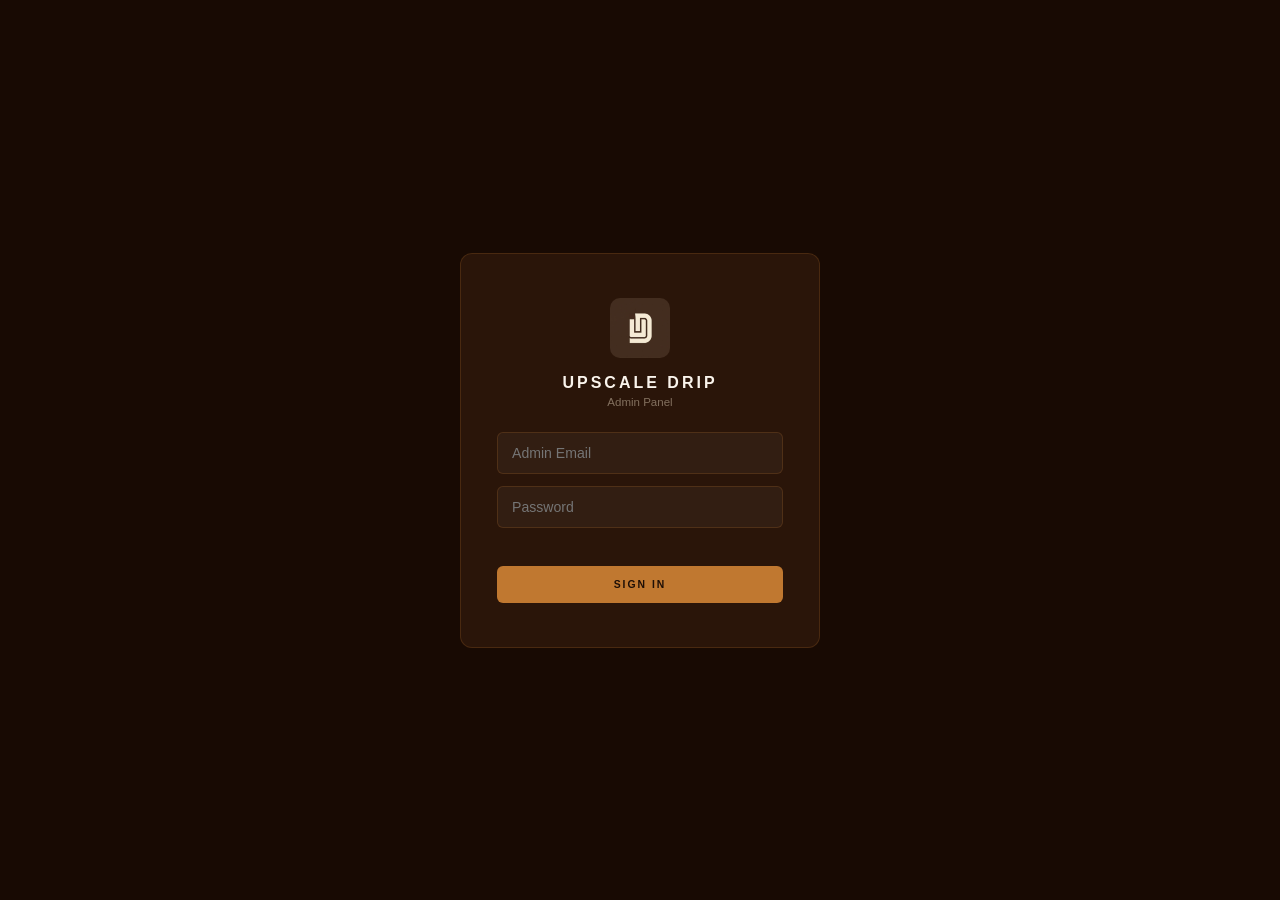
==== commit 4b260dc4: "Add files via upload" ====
--- a/admin.html
+++ b/admin.html
@@ -96,6 +96,33 @@
 .saving-bar{display:none;position:fixed;top:0;left:0;right:0;height:3px;background:linear-gradient(90deg,var(--ac),var(--ac2),var(--ac));z-index:999;animation:savingAnim 1.2s linear infinite}
 .saving-bar.on{display:block}
 @keyframes savingAnim{0%{transform:translateX(-100%)}100%{transform:translateX(100%)}}
+/* UPLOAD */
+.img-upload-box{border:2px dashed rgba(192,120,48,.3);border-radius:8px;padding:16px;margin-bottom:10px;cursor:pointer;transition:border-color .2s;text-align:center;position:relative}
+.img-upload-box:hover{border-color:var(--ac)}
+.img-upload-box input[type=file]{position:absolute;inset:0;opacity:0;cursor:pointer;width:100%;height:100%}
+.img-upload-box p{font-size:.72rem;color:var(--mu);margin:0}
+.img-upload-box strong{font-size:.75rem;color:var(--ac)}
+.img-preview-grid{display:flex;gap:8px;flex-wrap:wrap;margin-bottom:10px}
+.img-preview-item{position:relative;width:72px;height:84px}
+.img-preview-item img{width:100%;height:100%;object-fit:cover;border-radius:6px;border:1px solid rgba(192,120,48,.2)}
+.img-preview-item .rm-img{position:absolute;top:-6px;right:-6px;background:#c0392b;color:#fff;border:none;border-radius:50%;width:18px;height:18px;font-size:.6rem;cursor:pointer;display:flex;align-items:center;justify-content:center}
+.img-uploading{font-size:.7rem;color:var(--ac);margin-top:4px}
+.tab-btns{display:flex;gap:0;margin-bottom:10px;border:1px solid rgba(192,120,48,.2);border-radius:6px;overflow:hidden}
+.tab-btn{flex:1;padding:7px;font-size:.65rem;font-weight:600;letter-spacing:1px;text-transform:uppercase;border:none;background:transparent;color:var(--mu);cursor:pointer;transition:all .2s}
+.tab-btn.active{background:var(--ac);color:var(--bg)}
+/* DISCOUNT */
+.discount-row{display:flex;align-items:center;gap:8px;margin-top:4px}
+.discount-badge{background:#e74c3c;color:#fff;font-size:.55rem;font-weight:700;padding:2px 7px;border-radius:3px;letter-spacing:1px}
+.upload-drop{border:2px dashed rgba(192,120,48,.3);border-radius:8px;padding:18px;text-align:center;cursor:pointer;transition:border-color .2s}
+.upload-drop:hover{border-color:var(--ac)}
+.upload-drop div{font-size:1.6rem;margin-bottom:4px}
+.upload-drop strong{font-size:.78rem;color:var(--ac);display:block;margin-bottom:2px}
+.upload-drop p{font-size:.68rem;color:var(--mu);margin:0}
+.tab-btn{flex:1;padding:8px;font-size:.65rem;font-weight:600;letter-spacing:1px;text-transform:uppercase;border:none;background:transparent;color:var(--mu);cursor:pointer;transition:all .2s;font-family:inherit}
+.tab-btn.active{background:var(--ac);color:var(--bg)}
+.ximg{position:relative;display:inline-block}
+.ximg img{width:72px;height:84px;object-fit:cover;border-radius:6px;border:1px solid rgba(192,120,48,.2)}
+.ximg button{position:absolute;top:-5px;right:-5px;background:#c0392b;color:#fff;border:none;border-radius:50%;width:18px;height:18px;font-size:.6rem;cursor:pointer;line-height:18px;text-align:center;padding:0}
 </style>
 </head>
 <body>
@@ -103,13 +130,13 @@
 <!-- LOGIN -->
 <div class="scr on" id="scrLogin">
   <div class="login-box">
-    <img src="logo.jpg" alt="Upscale Drip"/>
+    <img src="logo.jpg" alt="Upscale Drip" onerror="this.style.display='none'"/>
     <h2>Upscale Drip</h2>
     <p>Admin Panel</p>
-    <input id="lu" type="text" placeholder="Username" autocomplete="off" spellcheck="false"/>
-    <input id="lp" type="password" placeholder="Password"/>
+    <input id="lu" type="email" placeholder="Admin Email" autocomplete="email" spellcheck="false"/>
+    <input id="lp" type="password" placeholder="Password" autocomplete="current-password"/>
     <div id="lerr"></div>
-    <button class="btn" style="width:100%;justify-content:center;padding:13px" onclick="doLogin()">Sign In</button>
+    <button class="btn" style="width:100%;justify-content:center;padding:13px" id="loginBtn" onclick="doLogin()">Sign In</button>
   </div>
 </div>
 
@@ -177,21 +204,103 @@
           <div class="fg"><label>Category *</label><select class="f" id="fc"></select></div>
         </div>
         <div class="fr2">
-          <div class="fg"><label>Price (৳) *</label><input class="f" id="fp" type="number" placeholder="3200"/></div>
-          <div class="fg"><label>Status</label><select class="f" id="fNew"><option value="false">Regular</option><option value="true">New Arrival</option></select></div>
-        </div>
-        <div class="fg"><label>Main Image URL *</label><input class="f" id="fImg" placeholder="https://..."/></div>
-        <div class="fg"><label>Extra Images (one URL per line)</label><textarea class="f" id="fImgs" rows="3" placeholder="https://...\nhttps://..."></textarea></div>
+          <div class="fg"><label>Original Price (৳) *</label><input class="f" id="fp" type="number" placeholder="3200"/></div>
+          <div class="fg"><label>Discounted Price (৳) <span style="color:var(--mu);font-weight:400">— leave blank if no discount</span></label><input class="f" id="fDiscount" type="number" placeholder="e.g. 2500"/></div>
+        </div>
+        <div class="fg">
+          <label>Main Image *</label>
+          <div style="display:flex;gap:0;margin-bottom:8px;border:1px solid rgba(192,120,48,.25);border-radius:6px;overflow:hidden">
+            <button class="tab-btn active" id="fImgTab1" onclick="imgTab('f',1)">&#128247; Upload File</button>
+            <button class="tab-btn" id="fImgTab2" onclick="imgTab('f',2)">&#128279; Paste URL</button>
+          </div>
+          <div id="fImgUpload">
+            <div class="upload-drop" onclick="document.getElementById('fImgFile').click()">
+              <input type="file" id="fImgFile" accept="image/*" style="display:none" onchange="handleMainImg('f',this)"/>
+              <div style="font-size:1.6rem">&#128247;</div>
+              <strong>Click to choose photo from device</strong>
+              <p>JPG, PNG, WEBP &mdash; max 5MB</p>
+            </div>
+            <div id="fImgPrev" style="display:none;margin-top:8px;align-items:center;gap:10px">
+              <img id="fImgPrevImg" style="height:80px;border-radius:6px;border:1px solid rgba(192,120,48,.2)"/>
+              <span id="fImgStatus" style="font-size:.72rem;color:var(--ac)"></span>
+            </div>
+          </div>
+          <div id="fImgUrl" style="display:none"><input class="f" id="fImgUrlVal" placeholder="https://..."/></div>
+          <input type="hidden" id="fImg"/>
+        </div>
+        <div class="fg">
+          <label>Extra Photos <span style="color:var(--mu);font-weight:400">(optional)</span></label>
+          <div class="upload-drop" onclick="document.getElementById('fExtraFile').click()">
+            <input type="file" id="fExtraFile" accept="image/*" multiple style="display:none" onchange="handleExtraImgs('f',this)"/>
+            <div style="font-size:1.6rem">&#128247;</div>
+            <strong>Upload extra photos (select multiple)</strong>
+          </div>
+          <div id="fExtraGrid" style="display:flex;gap:8px;flex-wrap:wrap;margin-top:8px"></div>
+          <input type="hidden" id="fImgs" value="[]"/>
+        </div>
+        <div class="fg"><label>Extra Images (one URL per line)</label><textarea class="f" id="fImgsText" rows="3" placeholder="https://...\nhttps://..."></textarea></div>
         <div class="fg"><label>Description</label><textarea class="f" id="fDesc" rows="3" placeholder="Product description..."></textarea></div>
         <div class="fg"><label>Sizes (comma separated)</label><input class="f" id="fSizes" placeholder="S, M, L, XL, XXL"/></div>
         <div class="fg"><label>Colors (name:hexcode, e.g. Navy:#003153, Sand:#c2b280)</label><input class="f" id="fColors" placeholder="Navy:#003153, Sand White:#c2b280"/></div>
-        <div class="fg"><label>Size Chart (image URL or text table)</label><input class="f" id="fChart" placeholder="https://... or leave blank"/></div>
+        <div class="fg">
+          <label>Size Chart <span style="color:var(--mu);font-weight:400">(optional)</span></label>
+          <div style="display:flex;gap:0;margin-bottom:8px;border:1px solid rgba(192,120,48,.25);border-radius:6px;overflow:hidden">
+            <button class="tab-btn active" id="fScTab1" onclick="scTab('f',1)">&#128247; Upload Image</button>
+            <button class="tab-btn" id="fScTab2" onclick="scTab('f',2)">&#128279; URL / Text</button>
+          </div>
+          <div id="fScUpload">
+            <div class="upload-drop" onclick="document.getElementById('fChartFile').click()">
+              <input type="file" id="fChartFile" accept="image/*" style="display:none" onchange="handleChartImg('f',this)"/>
+              <div style="font-size:1.6rem">&#128247;</div>
+              <strong>Upload size chart photo</strong>
+            </div>
+            <div id="fChartPrev" style="display:none;margin-top:8px;align-items:center;gap:10px">
+              <img id="fChartPrevImg" style="height:70px;border-radius:6px"/>
+              <span id="fChartStatus" style="font-size:.72rem;color:var(--ac)"></span>
+            </div>
+          </div>
+          <div id="fScUrl" style="display:none">
+            <input class="f" id="fChartUrl" placeholder="https://... or paste size table as text"/>
+          </div>
+          <input type="hidden" id="fChart"/>
+        </div>
         <button class="btn" onclick="addProduct()">&#10003; Add Product</button>
       </div>
     </div>
 
     <!-- SETTINGS -->
     <div class="content" id="tabSettings" style="display:none">
+
+      <div class="pbox" style="max-width:640px">
+        <h3>Typography &amp; Fonts</h3>
+        <p style="font-size:.72rem;color:var(--mu);margin-bottom:16px">Customize fonts for key areas of the site. Uses Google Fonts — paste the font family name exactly.</p>
+        <div class="fr2">
+          <div class="fg">
+            <label>Display / Heading Font</label>
+            <input class="f" id="fontDisplay" placeholder="Playfair Display" value="Playfair Display"/>
+            <p style="font-size:.62rem;color:var(--mu);margin-top:4px">Used for product names, titles, logo</p>
+          </div>
+          <div class="fg">
+            <label>Body Font</label>
+            <input class="f" id="fontBody" placeholder="Jost" value="Jost"/>
+            <p style="font-size:.62rem;color:var(--mu);margin-top:4px">Used for descriptions, buttons, labels</p>
+          </div>
+        </div>
+        <div class="fg">
+          <label>Accent / Price Font Size</label>
+          <div style="display:flex;gap:8px;margin-top:4px">
+            <button class="fbtn" id="priceFontSmall" onclick="setPriceFont('small')">Small</button>
+            <button class="fbtn active" id="priceFontMedium" onclick="setPriceFont('medium')">Medium</button>
+            <button class="fbtn" id="priceFontLarge" onclick="setPriceFont('large')">Large</button>
+          </div>
+        </div>
+        <p style="font-size:.65rem;color:var(--mu);margin:12px 0 4px">Popular Google Font pairings: <br/>
+          <span style="color:var(--ac)">Cormorant Garamond</span> + <span style="color:var(--ac)">Raleway</span> &nbsp;|&nbsp;
+          <span style="color:var(--ac)">Libre Baskerville</span> + <span style="color:var(--ac)">Lato</span> &nbsp;|&nbsp;
+          <span style="color:var(--ac)">Cinzel</span> + <span style="color:var(--ac)">Montserrat</span>
+        </p>
+        <button class="btn btn-grn" style="margin-top:10px" onclick="saveFonts()">&#10003; Save Fonts</button>
+      </div>
 
       <div class="pbox" style="max-width:640px">
         <h3>Hero Slides</h3>
@@ -207,10 +316,57 @@
       </div>
 
       <div class="pbox" style="max-width:640px">
-        <h3>Hamburger Menu Links</h3>
-        <p style="font-size:.72rem;color:var(--mu);margin-bottom:10px">One per line — format: <code style="color:var(--ac)">Label | #section</code></p>
-        <textarea class="f" id="menuEditor" rows="8" style="font-family:monospace"></textarea>
-        <button class="btn btn-grn" style="margin-top:10px" onclick="saveMenu()">&#10003; Save Menu</button>
+        <h3>Hamburger Menu</h3>
+
+        <p style="font-size:.72rem;color:var(--mu);margin-bottom:16px">Manage menu links. For category filter links use format: <code style="color:var(--ac)">#collection|shirt</code></p>
+
+        <div id="menuList" style="margin-bottom:14px"></div>
+
+        <div style="display:grid;grid-template-columns:1fr 1fr auto;gap:8px;align-items:end;margin-bottom:16px">
+          <div class="fg" style="margin:0"><label>Label</label><input class="f" id="newMenuLabel" placeholder="e.g. Shirts"/></div>
+          <div class="fg" style="margin:0"><label>Link</label><input class="f" id="newMenuHref" placeholder="#collection|shirt"/></div>
+          <button class="btn" style="height:38px;padding:0 16px" onclick="addMenuItem()">+ Add</button>
+        </div>
+
+        <p style="font-size:.65rem;color:var(--mu);margin-bottom:6px">Common links: <code style="color:var(--ac)">#home &nbsp; #new &nbsp; #collection &nbsp; #panjabi &nbsp; #about &nbsp; #contact</code></p>
+        <p style="font-size:.65rem;color:var(--mu);margin-bottom:16px">Filter links: <code style="color:var(--ac)">#collection|shirt &nbsp; #collection|polo &nbsp; #collection|jacket &nbsp; #collection|trouser</code></p>
+
+        <div style="border-top:1px solid rgba(192,120,48,.1);padding-top:16px;margin-top:4px">
+          <p style="font-size:.72rem;color:var(--cr2);margin-bottom:14px;font-weight:600">Menu Text Style</p>
+          <div class="fr2" style="margin-bottom:14px">
+            <div class="fg">
+              <label>Text Color</label>
+              <div class="color-row">
+                <input type="color" id="mTC" value="#f0e0c8" oninput="syncHex('mTC','mTCH');updateMenuPreview()"/>
+                <input class="f" id="mTCH" placeholder="#f0e0c8" oninput="syncPicker('mTCH','mTC');updateMenuPreview()"/>
+              </div>
+            </div>
+            <div class="fg">
+              <label>Hover Color</label>
+              <div class="color-row">
+                <input type="color" id="mHC" value="#c07830" oninput="syncHex('mHC','mHCH');updateMenuPreview()"/>
+                <input class="f" id="mHCH" placeholder="#c07830" oninput="syncPicker('mHCH','mHC');updateMenuPreview()"/>
+              </div>
+            </div>
+          </div>
+          <div class="fg">
+            <label>Font Size</label>
+            <div style="display:flex;gap:8px;margin-top:4px">
+              <button class="fbtn" id="mfSmall" onclick="setMenuFontSize('small')">Small</button>
+              <button class="fbtn active" id="mfMedium" onclick="setMenuFontSize('medium')">Medium</button>
+              <button class="fbtn" id="mfLarge" onclick="setMenuFontSize('large')">Large</button>
+            </div>
+          </div>
+          <div style="margin:14px 0 10px">
+            <p style="font-size:.65rem;color:var(--mu);margin-bottom:8px">Preview:</p>
+            <div id="menuPreview" style="background:var(--bg3);border-radius:8px;padding:10px 16px">
+              <div id="mpItem1" style="padding:10px 0;border-bottom:1px solid rgba(192,120,48,.1);font-size:.82rem;cursor:pointer">Home</div>
+              <div id="mpItem2" style="padding:10px 0;border-bottom:1px solid rgba(192,120,48,.1);font-size:.82rem;cursor:pointer">New Arrivals</div>
+              <div id="mpItem3" style="padding:10px 0;font-size:.82rem;cursor:pointer;color:#c07830">Shirts ← hover</div>
+            </div>
+          </div>
+        </div>
+        <button class="btn btn-grn" onclick="saveMenu()">&#10003; Save Menu</button>
       </div>
 
       <div class="pbox" style="max-width:640px">
@@ -285,13 +441,13 @@
       </div>
 
       <div class="pbox" style="max-width:640px">
-        <h3>Change Password</h3>
-        <div class="fg"><label>Current Password</label><input class="f" type="password" id="cp"/></div>
-        <div class="fr2">
-          <div class="fg"><label>New Password</label><input class="f" type="password" id="np"/></div>
-          <div class="fg"><label>Confirm New Password</label><input class="f" type="password" id="cnp"/></div>
-        </div>
-        <button class="btn" onclick="changePass()">Change Password</button>
+        <h3>Change Admin Password</h3>
+        <p style="font-size:.78rem;color:var(--mu);line-height:1.7;margin-bottom:16px">
+          Your admin password is managed securely by Supabase Auth — it is never stored in this file.<br/>
+          To change your password, go to:<br/>
+          <strong style="color:var(--ac)">Supabase Dashboard → Authentication → Users → click your email → Update password</strong>
+        </p>
+        <a href="https://supabase.com/dashboard" target="_blank" class="btn btn-ghost">Open Supabase Dashboard ↗</a>
       </div>
 
       <div class="pbox" style="max-width:640px">
@@ -316,14 +472,62 @@
     </div>
     <div class="fr2">
       <div class="fg"><label>Price (৳) *</label><input class="f" id="ep" type="number"/></div>
-      <div class="fg"><label>Status</label><select class="f" id="eNew"><option value="false">Regular</option><option value="true">New Arrival</option></select></div>
+      <div class="fg"><label>Discounted Price (৳) — blank = no discount</label><input class="f" id="eDiscount" type="number" placeholder="e.g. 2500"/></div>
     </div>
-    <div class="fg"><label>Main Image URL</label><input class="f" id="eImg"/></div>
-    <div class="fg"><label>Extra Images (one per line)</label><textarea class="f" id="eImgs" rows="3"></textarea></div>
+    <div class="fg"><label>Status</label><select class="f" id="eNew"><option value="false">Regular</option><option value="true">New Arrival</option></select></div>
+    <div class="fg">
+      <label>Main Image</label>
+      <div style="display:flex;gap:0;margin-bottom:8px;border:1px solid rgba(192,120,48,.25);border-radius:6px;overflow:hidden">
+        <button class="tab-btn active" id="eImgTab1" onclick="imgTab('e',1)">&#128247; Upload File</button>
+        <button class="tab-btn" id="eImgTab2" onclick="imgTab('e',2)">&#128279; Use URL</button>
+      </div>
+      <div id="eImgUpload">
+        <div class="upload-drop" onclick="document.getElementById('eImgFile').click()">
+          <input type="file" id="eImgFile" accept="image/*" style="display:none" onchange="handleMainImg('e',this)"/>
+          <div style="font-size:1.5rem">&#128247;</div>
+          <strong>Click to upload new photo</strong>
+        </div>
+        <div id="eImgPrev" style="display:none;margin-top:8px;align-items:center;gap:10px">
+          <img id="eImgPrevImg" style="height:80px;border-radius:6px;border:1px solid rgba(192,120,48,.2)"/>
+          <span id="eImgStatus" style="font-size:.72rem;color:var(--ac)"></span>
+        </div>
+      </div>
+      <div id="eImgUrl" style="display:none"><input class="f" id="eImg" placeholder="https://..."/></div>
+      <input type="hidden" id="eImgFinal"/>
+    </div>
+    <div class="fg">
+      <label>Extra Photos</label>
+      <div class="upload-drop" onclick="document.getElementById('eExtraFile').click()">
+        <input type="file" id="eExtraFile" accept="image/*" multiple style="display:none" onchange="handleExtraImgs('e',this)"/>
+        <div style="font-size:1.5rem">&#128247;</div>
+        <strong>Upload more photos (select multiple)</strong>
+      </div>
+      <div id="eExtraGrid" style="display:flex;gap:8px;flex-wrap:wrap;margin-top:8px"></div>
+      <input type="hidden" id="eImgs" value="[]"/>
+    </div>
     <div class="fg"><label>Description</label><textarea class="f" id="eDesc" rows="3"></textarea></div>
     <div class="fg"><label>Sizes (comma separated)</label><input class="f" id="eSizes"/></div>
     <div class="fg"><label>Colors (name:hexcode)</label><input class="f" id="eColors"/></div>
-    <div class="fg"><label>Size Chart URL or text</label><input class="f" id="eChart"/></div>
+    <div class="fg">
+      <label>Size Chart <span style="color:var(--mu);font-weight:400">(optional)</span></label>
+      <div style="display:flex;gap:0;margin-bottom:8px;border:1px solid rgba(192,120,48,.25);border-radius:6px;overflow:hidden">
+        <button class="tab-btn active" id="eScTab1" onclick="scTab('e',1)">&#128247; Upload Image</button>
+        <button class="tab-btn" id="eScTab2" onclick="scTab('e',2)">&#128279; URL / Text</button>
+      </div>
+      <div id="eScUpload">
+        <div class="upload-drop" onclick="document.getElementById('eChartFile').click()">
+          <input type="file" id="eChartFile" accept="image/*" style="display:none" onchange="handleChartImg('e',this)"/>
+          <div style="font-size:1.5rem">&#128247;</div>
+          <strong>Upload size chart image</strong>
+        </div>
+        <div id="eChartPrev" style="display:none;margin-top:8px;align-items:center;gap:10px">
+          <img id="eChartPrevImg" style="height:70px;border-radius:6px"/>
+          <span id="eChartStatus" style="font-size:.72rem;color:var(--ac)"></span>
+        </div>
+      </div>
+      <div id="eScUrl" style="display:none"><input class="f" id="eChart" placeholder="https://... or paste size text"/></div>
+      <input type="hidden" id="eChartFinal"/>
+    </div>
     <div style="display:flex;gap:10px;margin-top:4px">
       <button class="btn" onclick="saveEdit()">&#10003; Save Changes</button>
       <button class="btn btn-ghost" onclick="closeEdit()">Cancel</button>
@@ -337,35 +541,253 @@
 <script>
 var SB_URL = 'https://pwbvhiczbljxotyiqwin.supabase.co';
 var SB_KEY = 'eyJhbGciOiJIUzI1NiIsInR5cCI6IkpXVCJ9.eyJpc3MiOiJzdXBhYmFzZSIsInJlZiI6InB3YnZoaWN6YmxqeG90eWlxd2luIiwicm9sZSI6ImFub24iLCJpYXQiOjE3NzMwNzA0NjQsImV4cCI6MjA4ODY0NjQ2NH0.D5AfG-0RzwMVuLhfY_UIaBmjnXt2v2VZ6OrHuLbLZ10';
-var SB_H = {'apikey':SB_KEY,'Authorization':'Bearer '+SB_KEY,'Content-Type':'application/json','Prefer':'return=representation'};
-var SB_HR = {'apikey':SB_KEY,'Authorization':'Bearer '+SB_KEY};
-var CKEY = 'ud_creds';
-
-// ── AUTH ──
-function getCreds() {
+
+// ── SESSION ──────────────────────────────────────────────────
+// ACCESS_TOKEN holds the Supabase Auth JWT after login.
+// It is never stored in localStorage — only in memory.
+// All write operations use this token, not the anon key.
+var ACCESS_TOKEN = null;
+
+function getReadHeaders() {
+  // Read requests use anon key — public data only
+  return {'apikey': SB_KEY, 'Authorization': 'Bearer ' + SB_KEY};
+}
+function getWriteHeaders() {
+  // Write requests MUST use the authenticated user's JWT
+  if (!ACCESS_TOKEN) throw new Error('Not authenticated.');
+  return {
+    'apikey': SB_KEY,
+    'Authorization': 'Bearer ' + ACCESS_TOKEN,
+    'Content-Type': 'application/json',
+    'Prefer': 'return=representation'
+  };
+}
+function getStorageHeaders(contentType) {
+  if (!ACCESS_TOKEN) throw new Error('Not authenticated.');
+  return {
+    'apikey': SB_KEY,
+    'Authorization': 'Bearer ' + ACCESS_TOKEN,
+    'Content-Type': contentType || 'application/octet-stream',
+    'x-upsert': 'true'
+  };
+}
+
+// Legacy — kept so existing code that references SB_H / SB_HR still works
+// but they are dynamically resolved through getWriteHeaders() / getReadHeaders()
+Object.defineProperty(window, 'SB_H',  { get: function(){ return getWriteHeaders(); } });
+Object.defineProperty(window, 'SB_HR', { get: function(){ return getReadHeaders();  } });
+
+// ── SUPABASE STORAGE UPLOAD ──
+var SB_BUCKET = 'products';
+
+async function uploadToStorage(file, folder) {
+  var ext = file.name.split('.').pop().toLowerCase();
+  var fname = folder+'/'+Date.now()+'_'+Math.random().toString(36).slice(2)+'.'+ext;
+  var res = await fetch(SB_URL+'/storage/v1/object/products/'+fname, {
+    method: 'POST',
+    headers: getStorageHeaders(file.type),
+    body: file
+  });
+  if(!res.ok){ var e=await res.text(); throw new Error(e); }
+  return SB_URL+'/storage/v1/object/public/products/'+fname;
+}
+
+// Tab switchers
+function imgTab(p, tab) {
+  document.getElementById(p+'ImgUpload').style.display = tab===1?'block':'none';
+  document.getElementById(p+'ImgUrl').style.display    = tab===2?'block':'none';
+  document.getElementById(p+'ImgTab1').classList.toggle('active', tab===1);
+  document.getElementById(p+'ImgTab2').classList.toggle('active', tab===2);
+}
+function scTab(p, tab) {
+  document.getElementById(p+'ScUpload').style.display = tab===1?'block':'none';
+  document.getElementById(p+'ScUrl').style.display    = tab===2?'block':'none';
+  document.getElementById(p+'ScTab1').classList.toggle('active', tab===1);
+  document.getElementById(p+'ScTab2').classList.toggle('active', tab===2);
+}
+
+// Upload main image
+async function handleMainImg(p, input) {
+  var file = input.files[0]; if(!file) return;
+  var prev   = document.getElementById(p+'ImgPrev');
+  var prevI  = document.getElementById(p+'ImgPrevImg');
+  var status = document.getElementById(p+'ImgStatus');
+  var hidden = document.getElementById(p+'ImgFinal') || document.getElementById(p+'Img');
+  prevI.src = URL.createObjectURL(file);
+  prev.style.display = 'flex';
+  status.textContent = 'Uploading...';
   try {
-    var r = localStorage.getItem(CKEY);
-    if (r) { var p = JSON.parse(r); if (p && p.user && p.pass) return p; }
-  } catch(e) {}
-  return {user:'upscaledrip', pass:'UD@Admin2026'};
-}
-
-function doLogin() {
-  var u = document.getElementById('lu').value.trim();
-  var p = document.getElementById('lp').value;
-  var err = document.getElementById('lerr');
-  if (!u) { err.textContent = 'Enter username.'; return; }
-  if (!p) { err.textContent = 'Enter password.'; return; }
-  var cr = getCreds();
-  if (u === cr.user && p === cr.pass) {
-    try { sessionStorage.setItem('ud_ok','1'); } catch(e) {}
+    var url = await uploadToStorage(file, 'images');
+    if(hidden) hidden.value = url;
+    status.textContent = '✓ Uploaded!';
+    setTimeout(function(){ status.textContent=''; }, 2500);
+  } catch(e) { status.textContent = '✗ '+e.message; }
+}
+
+// Upload extra images
+async function handleExtraImgs(p, input) {
+  var files = Array.from(input.files); if(!files.length) return;
+  var grid   = document.getElementById(p+'ExtraGrid');
+  var hidden = document.getElementById(p+'Imgs');
+  var existing = [];
+  try { existing = JSON.parse(hidden.value||'[]'); } catch(e) {}
+  for(var i=0; i<files.length; i++){
+    var file = files[i];
+    var wrap = document.createElement('div');
+    wrap.style.cssText = 'position:relative;display:inline-block';
+    var img = document.createElement('img');
+    img.src = URL.createObjectURL(file);
+    img.style.cssText = 'width:72px;height:84px;object-fit:cover;border-radius:6px;border:1px solid rgba(192,120,48,.2)';
+    var lbl = document.createElement('div');
+    lbl.style.cssText = 'position:absolute;bottom:0;left:0;right:0;background:rgba(0,0,0,.65);color:#fff;font-size:.5rem;text-align:center;padding:3px;border-radius:0 0 5px 5px';
+    lbl.textContent = 'Uploading...';
+    wrap.appendChild(img); wrap.appendChild(lbl); grid.appendChild(wrap);
+    try {
+      var url = await uploadToStorage(file, 'images');
+      existing.push(url);
+      hidden.value = JSON.stringify(existing);
+      lbl.textContent = '✓';
+      setTimeout(function(lb){ lb.remove(); }, 1500, lbl);
+      (function(w, u){
+        var btn = document.createElement('button');
+        btn.textContent = '×';
+        btn.style.cssText = 'position:absolute;top:-6px;right:-6px;background:#c0392b;color:#fff;border:none;border-radius:50%;width:18px;height:18px;font-size:.65rem;cursor:pointer;line-height:18px;padding:0';
+        btn.onclick = function(){
+          w.remove();
+          existing = existing.filter(function(x){return x!==u;});
+          hidden.value = JSON.stringify(existing);
+        };
+        w.appendChild(btn);
+      })(wrap, url);
+    } catch(e){ lbl.style.color='#e74c3c'; lbl.textContent='✗ Error'; }
+  }
+}
+
+// Upload size chart
+async function handleChartImg(p, input) {
+  var file   = input.files[0]; if(!file) return;
+  var prev   = document.getElementById(p+'ChartPrev');
+  var prevI  = document.getElementById(p+'ChartPrevImg');
+  var status = document.getElementById(p+'ChartStatus');
+  var hidden = document.getElementById(p+'ChartFinal') || document.getElementById(p+'Chart');
+  prevI.src = URL.createObjectURL(file);
+  prev.style.display = 'flex';
+  status.textContent = 'Uploading...';
+  try {
+    var url = await uploadToStorage(file, 'sizecharts');
+    if(hidden) hidden.value = url;
+    status.textContent = '✓ Uploaded!';
+    setTimeout(function(){ status.textContent=''; }, 2500);
+  } catch(e){ status.textContent = '✗ '+e.message; }
+}
+
+// Get final values from upload/url tabs
+function getImgVal(p) {
+  var isUpload = document.getElementById(p+'ImgTab1').classList.contains('active');
+  if(isUpload){
+    var hid=document.getElementById(p+'ImgFinal'); return hid?hid.value:'';
+  } else {
+    var el=document.getElementById(p+'ImgUrlVal')||document.getElementById(p+'Img');
+    return el?el.value.trim():'';
+  }
+}
+function getChartVal(p) {
+  var isUpload = document.getElementById(p+'ScTab1').classList.contains('active');
+  if(isUpload){
+    var hid=document.getElementById(p+'ChartFinal'); return hid?hid.value:'';
+  } else {
+    var el=document.getElementById(p+'ChartUrl')||document.getElementById(p+'Chart');
+    return el?el.value.trim():'';
+  }
+}
+function getExtraImgs(p) {
+  var hid=document.getElementById(p+'Imgs');
+  try{ return JSON.parse(hid&&hid.value||'[]'); }catch(e){ return []; }
+}
+function resetUploadState(p) {
+  var prev=document.getElementById(p+'ImgPrev'); if(prev) prev.style.display='none';
+  var hid=document.getElementById(p+'ImgFinal'); if(hid) hid.value='';
+  var grid=document.getElementById(p+'ExtraGrid'); if(grid) grid.innerHTML='';
+  var imgs=document.getElementById(p+'Imgs'); if(imgs) imgs.value='[]';
+  var cp=document.getElementById(p+'ChartPrev'); if(cp) cp.style.display='none';
+  var cf=document.getElementById(p+'ChartFinal'); if(cf) cf.value='';
+}
+
+// ── AUTH — Supabase Auth (no credentials stored in this file) ──
+// Password is verified server-side by Supabase.
+// The JWT access_token lives in memory only — never localStorage.
+var FAIL_KEY    = 'ud_fails';
+var LOCKOUT_KEY = 'ud_lockout';
+var MAX_FAILS   = 5;
+var LOCKOUT_MS  = 15 * 60 * 1000;
+
+function getFailState() {
+  try { return { count: parseInt(sessionStorage.getItem(FAIL_KEY)||'0'), lockout: parseInt(sessionStorage.getItem(LOCKOUT_KEY)||'0') }; }
+  catch(e) { return {count:0, lockout:0}; }
+}
+function isLockedOut() {
+  var s = getFailState();
+  if (s.lockout && Date.now() < s.lockout) return true;
+  if (s.lockout) { sessionStorage.removeItem(LOCKOUT_KEY); sessionStorage.setItem(FAIL_KEY,'0'); }
+  return false;
+}
+function recordFail() {
+  var n = getFailState().count + 1;
+  sessionStorage.setItem(FAIL_KEY, String(n));
+  if (n >= MAX_FAILS) sessionStorage.setItem(LOCKOUT_KEY, String(Date.now() + LOCKOUT_MS));
+  return n;
+}
+function recordSuccess() { sessionStorage.removeItem(FAIL_KEY); sessionStorage.removeItem(LOCKOUT_KEY); }
+
+async function doLogin() {
+  var email = document.getElementById('lu').value.trim();
+  var pass  = document.getElementById('lp').value;
+  var err   = document.getElementById('lerr');
+  var btn   = document.getElementById('loginBtn');
+
+  if (isLockedOut()) {
+    var mins = Math.ceil((getFailState().lockout - Date.now()) / 60000);
+    err.textContent = 'Too many attempts. Try again in ' + mins + ' min.'; return;
+  }
+  if (!email || !pass) { err.textContent = 'Enter email and password.'; return; }
+
+  btn.textContent = 'Signing in…'; btn.disabled = true;
+  try {
+    var r = await fetch(SB_URL + '/auth/v1/token?grant_type=password', {
+      method: 'POST',
+      headers: { 'apikey': SB_KEY, 'Content-Type': 'application/json' },
+      body: JSON.stringify({ email: email, password: pass })
+    });
+    var data = await r.json();
+    if (!r.ok || !data.access_token) {
+      var msg = data.error_description || data.message || 'Invalid email or password.';
+      var fails = recordFail();
+      var rem = MAX_FAILS - fails;
+      err.textContent = msg + (rem > 0 ? ' (' + rem + ' attempt' + (rem!==1?'s':'') + ' left)' : ' — locked 15 min.');
+      document.getElementById('lp').value = '';
+      return;
+    }
+    // Store JWT in memory only
+    ACCESS_TOKEN = data.access_token;
+    recordSuccess();
     hide('scrLogin'); bootAdmin();
-  } else {
-    err.textContent = 'Incorrect username or password.';
-    setTimeout(function(){ err.textContent = ''; }, 3000);
+  } catch(e) {
+    err.textContent = 'Network error. Check your connection.';
+  } finally {
+    btn.textContent = 'Sign In'; btn.disabled = false;
   }
 }
-function doLogout() { try{sessionStorage.removeItem('ud_ok');}catch(e){} hide('scrAdmin'); show('scrLogin'); }
+
+async function doLogout() {
+  if (ACCESS_TOKEN) {
+    try { await fetch(SB_URL+'/auth/v1/logout', { method:'POST', headers:{'apikey':SB_KEY,'Authorization':'Bearer '+ACCESS_TOKEN} }); } catch(e) {}
+  }
+  ACCESS_TOKEN = null;
+  hide('scrAdmin'); show('scrLogin');
+  document.getElementById('lu').value = '';
+  document.getElementById('lp').value = '';
+  document.getElementById('lerr').textContent = '';
+}
 
 document.addEventListener('keydown', function(e) {
   if (e.key === 'Enter' && document.getElementById('scrLogin').classList.contains('on')) doLogin();
@@ -412,7 +834,9 @@
 var DEFAULT_MENU = [
   {label:'Home', href:'#home'},
   {label:'New Arrivals', href:'#new'},
-  {label:"Men's Collection", href:'#collection'},
+  {label:'All Products', href:'#collection|all'},
+  {label:'Shirts', href:'#collection|shirt'},
+  {label:'Polo', href:'#collection|polo'},
   {label:'Panjabi', href:'#panjabi'},
   {label:'About Us', href:'#about'},
   {label:'Contact', href:'#contact'}
@@ -510,11 +934,14 @@
   var tb = document.getElementById('prodTable');
   if(!list.length){ tb.innerHTML='<tr><td colspan="6" style="text-align:center;color:var(--mu);padding:30px">No products</td></tr>'; return; }
   tb.innerHTML = list.map(function(p){
+    var priceCell = p.discount_price
+      ? '<span style="font-size:.7rem;text-decoration:line-through;color:var(--mu)">৳'+Number(p.price).toLocaleString()+'</span> <span style="color:#ff6b6b;font-weight:700">৳'+Number(p.discount_price).toLocaleString()+'</span>'
+      : '৳'+Number(p.price).toLocaleString();
     return '<tr>'+
-      '<td><img class="prod-thumb" src="'+p.img+'" alt=""/></td>'+
+      '<td><img class="prod-thumb" src="'+p.img+'" alt="" onerror="this.onerror=null;this.style.opacity=\'.3\';this.src=\'https://images.unsplash.com/photo-1602810318383-e386cc2a3ccf?w=100\'"/></td>'+
       '<td style="max-width:200px"><div style="font-size:.8rem;color:var(--cr2)">'+p.name+'</div></td>'+
       '<td><span style="font-size:.65rem;color:var(--mu)">'+p.cat+'</span></td>'+
-      '<td>৳'+Number(p.price).toLocaleString()+'</td>'+
+      '<td>'+priceCell+'</td>'+
       '<td>'+(p.isnew?'<span class="badge-new">NEW</span>':'<span style="color:var(--mu);font-size:.7rem">Regular</span>')+'</td>'+
       '<td><div class="act-btns">'+
         '<button class="btn btn-sm btn-ghost" onclick="openEdit('+p.id+')">Edit</button>'+
@@ -529,28 +956,35 @@
   var name = document.getElementById('fn').value.trim();
   var cat = document.getElementById('fc').value;
   var price = document.getElementById('fp').value;
-  var img = document.getElementById('fImg').value.trim();
-  if(!name||!cat||!price||!img){ toast('Fill in Name, Category, Price and Image.','err'); return; }
-  var imgs = document.getElementById('fImgs').value.trim().split('\n').map(function(s){return s.trim();}).filter(Boolean);
+  var img = getImgVal('f');
+  if(!name||!cat||!price){ toast('Fill in Name, Category and Price.','err'); return; }
+  if(!img){ toast('Add a product image (upload or URL).','err'); return; }
+  var discount = document.getElementById('fDiscount').value;
+  var imgs = getExtraImgs('f');
   var sizes = document.getElementById('fSizes').value.split(',').map(function(s){return s.trim();}).filter(Boolean);
   if(!sizes.length) sizes = ['S','M','L','XL','XXL'];
   var colors = parseCols(document.getElementById('fColors').value);
+  var chart = getChartVal('f');
   saving(true);
   try {
     var d = await sbFetch('/rest/v1/products', {
       method:'POST', headers:SB_H,
       body: JSON.stringify({
-        name:name, cat:cat, price:Number(price), img:img,
+        name:name, cat:cat, price:Number(price),
+        discount_price: discount ? Number(discount) : null,
+        img:img,
         description:document.getElementById('fDesc').value.trim(),
         isnew:document.getElementById('fNew').value==='true',
-        sizes:sizes, colors:colors, images:imgs,
-        sizechart:document.getElementById('fChart').value.trim()
+        sizes:sizes, colors:colors, images:imgs, sizechart:chart
       })
     });
     PRODS = PRODS.concat(Array.isArray(d)?d:[d]);
     renderDash(); renderProds(curCat);
-    ['fn','fp','fImg','fImgs','fDesc','fSizes','fColors','fChart'].forEach(function(id){ document.getElementById(id).value=''; });
+    ['fn','fp','fDiscount','fDesc','fSizes','fColors'].forEach(function(id){
+      var el=document.getElementById(id); if(el) el.value='';
+    });
     document.getElementById('fc').selectedIndex=0;
+    resetUploadState('f');
     toast('&#10003; Product added!');
     switchTab('prods', document.querySelectorAll('.tab')[1]);
   } catch(e){ toast('Error: '+e.message,'err'); }
@@ -571,6 +1005,15 @@
   document.getElementById('eColors').value = (p.colors||[]).map(function(c){ return (c.name||c)+':'+(c.hex||c); }).join(', ');
   document.getElementById('eChart').value = p.sizechart||'';
   document.getElementById('eNew').value = String(!!p.isnew);
+  document.getElementById('eDiscount').value = p.discount_price||'';
+  resetUploadState('e');
+  // Show existing image in URL tab
+  imgTab('e',2); scTab('e',2);
+  var eImgEl=document.getElementById('eImg'); if(eImgEl) eImgEl.value=p.img||'';
+  var eChartEl=document.getElementById('eChart'); if(eChartEl) eChartEl.value=p.sizechart||'';
+  document.getElementById('eImgs').value=JSON.stringify(p.images||[]);
+  // Render existing extra images
+  var eg=document.getElementById('eExtraGrid'); if(eg){ eg.innerHTML=''; (p.images||[]).forEach(function(u){ var w=document.createElement('div'); w.style.cssText='position:relative;display:inline-block'; var im=document.createElement('img'); im.src=u; im.style.cssText='width:72px;height:84px;object-fit:cover;border-radius:6px;border:1px solid rgba(192,120,48,.2)'; var btn=document.createElement('button'); btn.textContent='×'; btn.style.cssText='position:absolute;top:-6px;right:-6px;background:#c0392b;color:#fff;border:none;border-radius:50%;width:18px;height:18px;font-size:.65rem;cursor:pointer;line-height:18px;padding:0'; (function(wrap,url){ btn.onclick=function(){ wrap.remove(); var imgs=JSON.parse(document.getElementById('eImgs').value||'[]').filter(function(x){return x!==url;}); document.getElementById('eImgs').value=JSON.stringify(imgs); }; })(w,u); w.appendChild(im); w.appendChild(btn); eg.appendChild(w); }); }
   var ec = document.getElementById('ec');
   populateCatSelects();
   ec.value = p.cat||'';
@@ -579,10 +1022,18 @@
 function closeEdit(){ document.getElementById('editModal').classList.remove('on'); }
 
 async function saveEdit() {
-  var id = document.getElementById('eid').value;
-  var sizes = document.getElementById('eSizes').value.split(',').map(function(s){return s.trim();}).filter(Boolean);
+  var id   = document.getElementById('eid').value;
+  var sizes= document.getElementById('eSizes').value.split(',').map(function(s){return s.trim();}).filter(Boolean);
   if(!sizes.length) sizes=['S','M','L','XL','XXL'];
-  var imgs = document.getElementById('eImgs').value.trim().split('\n').map(function(s){return s.trim();}).filter(Boolean);
+  var uploadedImg = document.getElementById('eImgFinal').value;
+  var urlImg      = document.getElementById('eImg') ? document.getElementById('eImg').value.trim() : '';
+  var img = uploadedImg || urlImg;
+  var imgs = getExtraImgs('e');
+  if(!imgs.length){ try{ imgs=JSON.parse(document.getElementById('eImgs').value||'[]'); }catch(e){ imgs=[]; } }
+  var uploadedChart = document.getElementById('eChartFinal').value;
+  var urlChart      = document.getElementById('eChart') ? document.getElementById('eChart').value.trim() : '';
+  var chart = uploadedChart || urlChart;
+  var discount = document.getElementById('eDiscount').value;
   var colors = parseCols(document.getElementById('eColors').value);
   saving(true);
   try {
@@ -592,15 +1043,15 @@
         name:document.getElementById('en').value.trim(),
         cat:document.getElementById('ec').value,
         price:Number(document.getElementById('ep').value),
-        img:document.getElementById('eImg').value.trim(),
-        images:imgs, description:document.getElementById('eDesc').value.trim(),
+        discount_price:discount?Number(discount):null,
+        img:img, images:imgs,
+        description:document.getElementById('eDesc').value.trim(),
         isnew:document.getElementById('eNew').value==='true',
-        sizes:sizes, colors:colors,
-        sizechart:document.getElementById('eChart').value.trim()
+        sizes:sizes, colors:colors, sizechart:chart
       })
     });
-    var fresh = await sbFetch('/rest/v1/products?select=*&order=id.asc',{headers:SB_HR});
-    PRODS = Array.isArray(fresh)?fresh:PRODS;
+    var fresh=await sbFetch('/rest/v1/products?select=*&order=id.asc',{headers:SB_HR});
+    PRODS=Array.isArray(fresh)?fresh:PRODS;
     renderDash(); renderProds(curCat);
     closeEdit(); toast('&#10003; Saved!');
   } catch(e){ toast('Error: '+e.message,'err'); }
@@ -630,10 +1081,18 @@
     var ti = s && s.ticker_items;
     var items = ti ? (typeof ti==='string'?JSON.parse(ti):ti) : ['New Arrivals SS26','Cash on Delivery','Short Panjabi','Linen Shirts','Premium Polo'];
     document.getElementById('tickerEditor').value = items.join('\n');
-    // Menu
+    // Menu items
     var mi = s && s.menu_items;
-    var menuItems = mi ? (typeof mi==='string'?JSON.parse(mi):mi) : DEFAULT_MENU;
-    document.getElementById('menuEditor').value = menuItems.map(function(m){ return m.label+' | '+m.href; }).join('\n');
+    MENU_ITEMS = mi ? (typeof mi==='string'?JSON.parse(mi):mi) : DEFAULT_MENU.slice();
+    renderMenuList();
+    // Menu style
+    var ms = s && s.menu_style;
+    if(ms){ var mso=typeof ms==='string'?JSON.parse(ms):ms;
+      if(mso.textColor){document.getElementById('mTC').value=mso.textColor;document.getElementById('mTCH').value=mso.textColor;}
+      if(mso.hoverColor){document.getElementById('mHC').value=mso.hoverColor;document.getElementById('mHCH').value=mso.hoverColor;}
+      if(mso.fontSize) setMenuFontSize(mso.fontSize);
+    }
+    updateMenuPreview();
     // Custom cats
     var cc = s && s.custom_cats;
     CUSTOM_CATS = cc ? (typeof cc==='string'?JSON.parse(cc):cc) : [];
@@ -648,6 +1107,13 @@
       if(cso.inactiveText){ document.getElementById('cIT').value=cso.inactiveText; document.getElementById('cITH').value=cso.inactiveText; }
       if(cso.fontSize) setFontSize(cso.fontSize);
     }
+    // Fonts
+    var fonts = s && s.fonts;
+    if(fonts){ var fo=typeof fonts==='string'?JSON.parse(fonts):fonts;
+      if(fo.display) document.getElementById('fontDisplay').value=fo.display;
+      if(fo.body) document.getElementById('fontBody').value=fo.body;
+      if(fo.priceSize) setPriceFont(fo.priceSize);
+    }
     // EmailJS
     if(s && s.emailjs_public) document.getElementById('ejPub').value = s.emailjs_public;
     if(s && s.emailjs_service) document.getElementById('ejSvc').value = s.emailjs_service;
@@ -656,7 +1122,7 @@
   } catch(e) {
     CURRENT_HERO = DEFAULT_HERO.map(function(x){return Object.assign({},x);});
     renderHeroEditor(CURRENT_HERO);
-    document.getElementById('menuEditor').value = DEFAULT_MENU.map(function(m){ return m.label+' | '+m.href; }).join('\n');
+    MENU_ITEMS = DEFAULT_MENU.slice(); renderMenuList(); updateMenuPreview();
     renderCatList(); populateCatSelects(); updateCatPreview();
   }
 }
@@ -717,15 +1183,94 @@
   saving(false);
 }
 
-async function saveMenu() {
-  var lines = document.getElementById('menuEditor').value.trim().split('\n').filter(Boolean);
-  var items = lines.map(function(l){
-    var parts = l.split('|');
-    return {label:(parts[0]||'').trim(), href:(parts[1]||'#').trim()};
-  }).filter(function(m){ return m.label; });
-  if(!items.length){ toast('Add at least one menu item.','err'); return; }
+// ── MENU ITEMS ──
+var MENU_ITEMS = [];
+var MENU_FONT_SIZE = 'medium';
+var MENU_FONT_MAP = {small:'.72rem', medium:'.82rem', large:'.95rem'};
+
+function renderMenuList(){
+  var el = document.getElementById('menuList'); if(!el) return;
+  if(!MENU_ITEMS.length){ el.innerHTML='<p style="font-size:.76rem;color:var(--mu)">No items yet.</p>'; return; }
+  el.innerHTML = MENU_ITEMS.map(function(m,i){
+    return '<div style="display:flex;align-items:center;justify-content:space-between;padding:9px 12px;background:var(--bg3);border-radius:6px;margin-bottom:6px">'+
+      '<div>'+
+        '<div style="font-size:.8rem;color:var(--cr2)">'+escH(m.label)+'</div>'+
+        '<div style="font-size:.65rem;color:var(--mu);margin-top:2px">'+escH(m.href)+'</div>'+
+      '</div>'+
+      '<div style="display:flex;gap:6px;align-items:center">'+
+        (i>0?'<button onclick="moveMenuItem('+i+',-1)" style="background:none;border:1px solid rgba(192,120,48,.2);color:var(--mu);border-radius:4px;padding:3px 8px;font-size:.7rem;cursor:pointer">&#8593;</button>':'')+
+        (i<MENU_ITEMS.length-1?'<button onclick="moveMenuItem('+i+',1)" style="background:none;border:1px solid rgba(192,120,48,.2);color:var(--mu);border-radius:4px;padding:3px 8px;font-size:.7rem;cursor:pointer">&#8595;</button>':'')+
+        '<button onclick="removeMenuItem('+i+')" style="background:none;border:none;color:#e07070;font-size:.65rem;cursor:pointer;padding:3px 8px">Remove</button>'+
+      '</div>'+
+    '</div>';
+  }).join('');
+}
+
+function addMenuItem(){
+  var label = document.getElementById('newMenuLabel').value.trim();
+  var href = document.getElementById('newMenuHref').value.trim();
+  if(!label){ toast('Enter a label.','err'); return; }
+  if(!href){ toast('Enter a link.','err'); return; }
+  MENU_ITEMS.push({label:label, href:href});
+  document.getElementById('newMenuLabel').value='';
+  document.getElementById('newMenuHref').value='';
+  renderMenuList();
+}
+
+function removeMenuItem(i){
+  MENU_ITEMS.splice(i,1); renderMenuList();
+}
+
+function moveMenuItem(i,dir){
+  var j=i+dir;
+  if(j<0||j>=MENU_ITEMS.length) return;
+  var tmp=MENU_ITEMS[i]; MENU_ITEMS[i]=MENU_ITEMS[j]; MENU_ITEMS[j]=tmp;
+  renderMenuList();
+}
+
+function setMenuFontSize(sz){
+  MENU_FONT_SIZE=sz;
+  ['Small','Medium','Large'].forEach(function(s){
+    document.getElementById('mf'+s).classList.toggle('active',s.toLowerCase()===sz);
+  });
+  updateMenuPreview();
+}
+
+function updateMenuPreview(){
+  var tc = document.getElementById('mTCH').value||'#f0e0c8';
+  var hc = document.getElementById('mHCH').value||'#c07830';
+  var fs = MENU_FONT_MAP[MENU_FONT_SIZE]||'.82rem';
+  ['mpItem1','mpItem2'].forEach(function(id){
+    var el=document.getElementById(id); if(el){el.style.color=tc;el.style.fontSize=fs;}
+  });
+  var h=document.getElementById('mpItem3'); if(h){h.style.color=hc;h.style.fontSize=fs;}
+}
+
+async function saveMenu(){
+  if(!MENU_ITEMS.length){ toast('Add at least one menu item.','err'); return; }
+  var style={textColor:document.getElementById('mTCH').value||'#f0e0c8',hoverColor:document.getElementById('mHCH').value||'#c07830',fontSize:MENU_FONT_SIZE};
   saving(true);
-  try { await sbSaveSettings({menu_items:items}); toast('&#10003; Menu saved!'); }
+  try{
+    await sbSaveSettings({menu_items:MENU_ITEMS, menu_style:style});
+    toast('&#10003; Menu saved!');
+  }catch(e){ toast('Error: '+e.message,'err'); }
+  saving(false);
+}
+
+// ── FONTS ──
+var PRICE_FONT_SIZE = 'medium';
+function setPriceFont(sz){
+  PRICE_FONT_SIZE=sz;
+  ['Small','Medium','Large'].forEach(function(s){
+    document.getElementById('priceFont'+s).classList.toggle('active',s.toLowerCase()===sz);
+  });
+}
+async function saveFonts(){
+  var disp=document.getElementById('fontDisplay').value.trim()||'Playfair Display';
+  var body=document.getElementById('fontBody').value.trim()||'Jost';
+  var fonts={display:disp,body:body,priceSize:PRICE_FONT_SIZE};
+  saving(true);
+  try{ await sbSaveSettings({fonts:fonts}); toast('&#10003; Fonts saved!'); }
   catch(e){ toast('Error: '+e.message,'err'); }
   saving(false);
 }
@@ -808,16 +1353,8 @@
 
 // ── CHANGE PASSWORD ──
 function changePass(){
-  var cp=document.getElementById('cp').value;
-  var np=document.getElementById('np').value;
-  var cnp=document.getElementById('cnp').value;
-  var c=getCreds();
-  if(cp!==c.pass){toast('Current password incorrect.','err');return;}
-  if(!np||np.length<6){toast('New password must be 6+ characters.','err');return;}
-  if(np!==cnp){toast('Passwords do not match.','err');return;}
-  try{ localStorage.setItem(CKEY,JSON.stringify({user:c.user,pass:np})); }catch(e){}
-  toast('&#10003; Password changed!');
-  ['cp','np','cnp'].forEach(function(id){document.getElementById(id).value='';});
+  // Password management is done via Supabase Dashboard → Authentication → Users
+  toast('To change your password, go to Supabase Dashboard → Authentication → Users.', 'err');
 }
 
 // ── RESET ──
@@ -825,11 +1362,11 @@
   if(!confirm('Reset ALL products to defaults? This cannot be undone.'))return;
   saving(true);
   try{
-    await fetch(SB_URL+'/rest/v1/products',{method:'DELETE',headers:Object.assign({},SB_H,{'Prefer':''})});
+    await fetch(SB_URL+'/rest/v1/products',{method:'DELETE',headers:Object.assign({},getWriteHeaders(),{'Prefer':''})});
     for(var i=0;i<DEF.length;i++){
-      await sbFetch('/rest/v1/products',{method:'POST',headers:SB_H,body:JSON.stringify(DEF[i])});
+      await sbFetch('/rest/v1/products',{method:'POST',headers:getWriteHeaders(),body:JSON.stringify(DEF[i])});
     }
-    var fresh=await sbFetch('/rest/v1/products?select=*&order=id.asc',{headers:SB_HR});
+    var fresh=await sbFetch('/rest/v1/products?select=*&order=id.asc',{headers:getReadHeaders()});
     PRODS=Array.isArray(fresh)?fresh:[];
     renderDash();renderProds('all');toast('&#10003; Reset complete!');
   }catch(e){toast('Error: '+e.message,'err');}
@@ -838,9 +1375,9 @@
 
 // ── INIT ──
 window.addEventListener('DOMContentLoaded', function(){
+  // Never auto-login from storage — user must authenticate every session
   show('scrLogin');
-  var ok=false; try{ok=sessionStorage.getItem('ud_ok')==='1';}catch(e){}
-  if(ok){ hide('scrLogin'); bootAdmin(); }
+  document.getElementById('lu').addEventListener('keydown',function(e){ if(e.key==='Enter') document.getElementById('lp').focus(); });
   document.getElementById('lp').addEventListener('keydown',function(e){ if(e.key==='Enter') doLogin(); });
 });
 </script>
